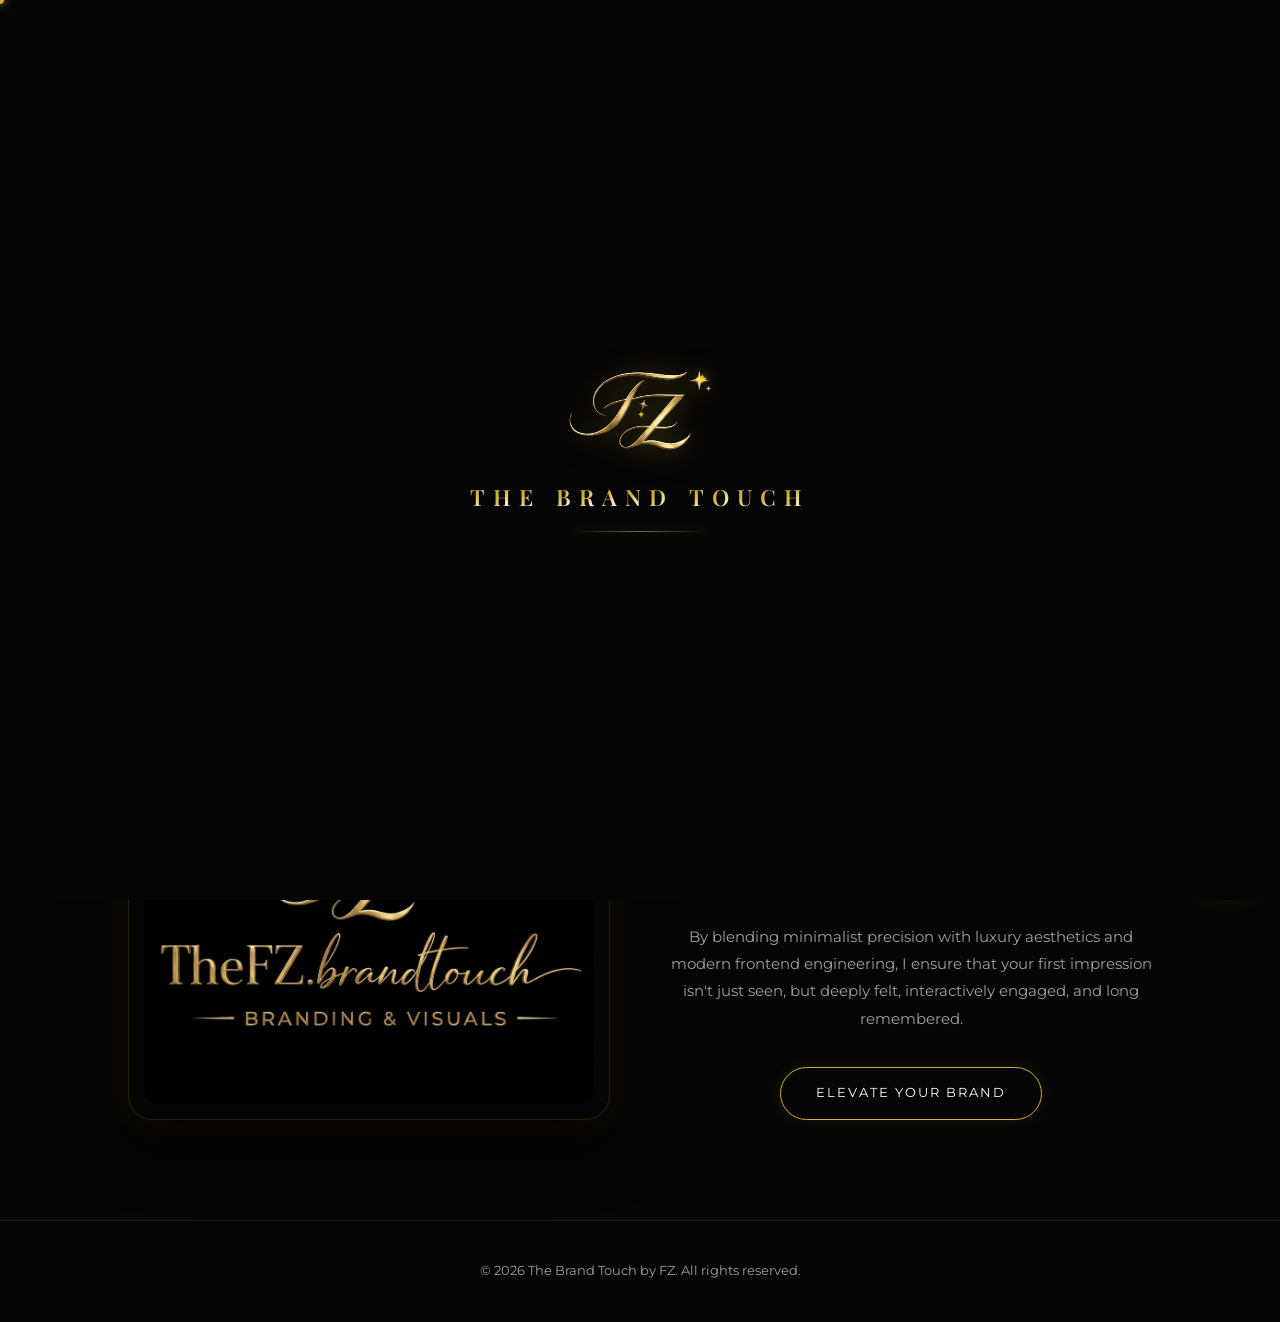
==== index.html @ b86d4116 "Add Open Graph and social media preview card image tags" ====
<!DOCTYPE html>
<html lang="en">
<head>
    <meta charset="UTF-8">
    <meta name="viewport" content="width=device-width, initial-scale=1.0">
    <title>The Brand Touch | Graphic Designer & Web Developer</title>
    
    <!-- Primary Meta Tags -->
    <meta name="title" content="The Brand Touch | Graphic Designer & Web Developer">
    <meta name="description" content="Luxury graphic design, branding, and bespoke web development by FZ. Elevating brands into iconic digital experiences.">

    <!-- Open Graph / Facebook / WhatsApp / LinkedIn -->
    <meta property="og:type" content="website">
    <meta property="og:url" content="https://the-brand-touch.pages.dev/">
    <meta property="og:title" content="The Brand Touch | Graphic Designer & Web Developer">
    <meta property="og:description" content="Luxury graphic design, branding, and bespoke web development by FZ. Elevating brands into iconic digital experiences.">
    <meta property="og:image" content="https://the-brand-touch.pages.dev/assets/fz_monogram.png">
    <meta property="og:image:width" content="1200">
    <meta property="og:image:height" content="630">

    <!-- Twitter / X -->
    <meta name="twitter:card" content="summary_large_image">
    <meta name="twitter:url" content="https://the-brand-touch.pages.dev/">
    <meta name="twitter:title" content="The Brand Touch | Graphic Designer & Web Developer">
    <meta name="twitter:description" content="Luxury graphic design, branding, and bespoke web development by FZ. Elevating brands into iconic digital experiences.">
    <meta name="twitter:image" content="https://the-brand-touch.pages.dev/assets/fz_monogram.png">

    <link rel="preconnect" href="https://fonts.googleapis.com">
    <link rel="preconnect" href="https://fonts.gstatic.com" crossorigin>
    <link href="https://fonts.googleapis.com/css2?family=Montserrat:wght@300;400;500;600;700&family=Playfair+Display:ital,wght@0,500;0,600;0,700;1,500;1,600&display=swap" rel="stylesheet">

    <style>
        :root {
            --bg-color: #050505;
            --card-bg: rgba(18, 18, 18, 0.55);
            --card-bg-hover: rgba(25, 24, 20, 0.7);
            --gold: #d4af37;
            --gold-bright: #ffd700;
            --gold-dim: #aa8c2c;
            --gold-glow: rgba(212, 175, 55, 0.25);
            --glass-border: rgba(212, 175, 55, 0.15);
            --glass-border-hover: rgba(212, 175, 55, 0.45);
            --text-main: #ffffff;
            --text-muted: #a0a0a0;
            --transition: all 0.5s cubic-bezier(0.16, 1, 0.3, 1);
            --ease-luxury: cubic-bezier(0.16, 1, 0.3, 1);
            --ease-spring: cubic-bezier(0.25, 1, 0.5, 1);
        }

        * { 
            margin: 0; 
            padding: 0; 
            box-sizing: border-box; 
            -webkit-user-select: none;
            -moz-user-select: none;
            -ms-user-select: none;
            user-select: none;
        }
        
        input, textarea, [contenteditable="true"] {
            -webkit-user-select: text;
            -moz-user-select: text;
            -ms-user-select: text;
            user-select: text;
        }

        ::selection {
            background: transparent;
            color: inherit;
        }

        ::-moz-selection {
            background: transparent;
            color: inherit;
        }

        html {
            scroll-behavior: smooth;
        }

        body {
            background-color: var(--bg-color);
            color: var(--text-main);
            font-family: 'Montserrat', sans-serif;
            overflow-x: hidden;
            line-height: 1.6;
            -webkit-overflow-scrolling: touch;
        }
        
        h1, h2, h3, h4, .intro-title, .shimmer-title { 
            font-family: 'Playfair Display', serif; 
            font-weight: 600; 
            letter-spacing: -0.01em;
        }

        a { text-decoration: none; color: inherit; transition: var(--transition); }
        ul { list-style: none; }

        /* --- LUXURY SCROLLBAR --- */
        ::-webkit-scrollbar { width: 8px; }
        ::-webkit-scrollbar-track { background: var(--bg-color); }
        ::-webkit-scrollbar-thumb {
            background: linear-gradient(180deg, #1f1a0e 0%, var(--gold-dim) 50%, #1f1a0e 100%);
            border-radius: 4px;
            border: 1px solid rgba(212, 175, 55, 0.2);
        }
        ::-webkit-scrollbar-thumb:hover { background: var(--gold); }

        /* --- CUSTOM LUXURY CURSOR --- */
        .custom-cursor-dot {
            width: 8px; height: 8px; background: var(--gold);
            border-radius: 50%; position: fixed; top: 0; left: 0;
            pointer-events: none !important; z-index: 10000;
            box-shadow: 0 0 10px rgba(212, 175, 55, 0.8);
            transform: translate3d(-50%, -50%, 0);
            will-change: transform;
            backface-visibility: hidden;
            -webkit-backface-visibility: hidden;
            transition: opacity 0.3s;
        }
        .custom-cursor-ring {
            width: 38px; height: 38px;
            border: 1px solid rgba(212, 175, 55, 0.4);
            border-radius: 50%; position: fixed; top: 0; left: 0;
            pointer-events: none !important; z-index: 9999;
            backdrop-filter: blur(2px);
            transform: translate3d(-50%, -50%, 0);
            will-change: transform, width, height;
            backface-visibility: hidden;
            -webkit-backface-visibility: hidden;
            transition: width 0.35s var(--ease-luxury), height 0.35s var(--ease-luxury), border-color 0.3s, background-color 0.3s;
        }
        body.cursor-hover .custom-cursor-ring {
            width: 62px; height: 62px;
            border-color: var(--gold);
            background: rgba(212, 175, 55, 0.08);
            pointer-events: none !important;
        }

        /* --- UNIFIED CINEMATIC BACKGROUND SYSTEM --- */
        #dynamic-background {
            position: fixed;
            top: 0;
            left: 0;
            width: 100vw;
            height: 100vh;
            z-index: -2;
            overflow: hidden;
            pointer-events: none;
            background: #050505;
            transform: translateZ(0);
            backface-visibility: hidden;
            -webkit-backface-visibility: hidden;
        }

        #video-bg-layer {
            position: absolute;
            top: 0;
            left: 0;
            width: 100%;
            height: 100%;
            pointer-events: none;
            opacity: 0;
            transition: opacity 0.8s ease;
            z-index: 0;
            transform: translateZ(0);
            backface-visibility: hidden;
            -webkit-backface-visibility: hidden;
        }

        #video-bg-layer.active-video {
            opacity: 1;
        }

        #bg-brand-video {
            width: 100%;
            height: 100%;
            object-fit: cover;
            object-position: center;
            filter: brightness(0.4) contrast(1.15) saturate(1.1);
            transform: scale(1.05);
            transition: filter 0.8s ease;
        }

        .video-overlay-gradient {
            position: absolute;
            top: 0;
            left: 0;
            width: 100%;
            height: 100%;
            background: radial-gradient(circle at center, rgba(5,5,5,0.3) 0%, rgba(5,5,5,0.85) 100%),
                        linear-gradient(to bottom, rgba(5,5,5,0.6) 0%, rgba(5,5,5,0.7) 50%, rgba(5,5,5,0.9) 100%);
            pointer-events: none;
        }

        #bg-canvas {
            position: absolute;
            top: 0;
            left: 0;
            width: 100%;
            height: 100%;
            display: block;
            pointer-events: none;
            z-index: 1;
        }

        .bg-glow-layer {
            position: absolute;
            top: 0;
            left: 0;
            width: 100%;
            height: 100%;
            pointer-events: none;
            background: radial-gradient(circle at var(--glow-x, 50%) var(--glow-y, 40%), var(--glow-color, rgba(212, 175, 55, 0.06)) 0%, transparent 65%);
            transition: background 1.4s cubic-bezier(0.16, 1, 0.3, 1), opacity 1.4s ease;
            mix-blend-mode: screen;
            opacity: 0.85;
            z-index: 2;
        }

        .bg-vignette-layer {
            position: absolute;
            top: 0;
            left: 0;
            width: 100%;
            height: 100%;
            pointer-events: none;
            background: radial-gradient(circle at center, transparent 35%, rgba(5, 5, 5, 0.55) 70%, #050505 100%),
                        linear-gradient(to bottom, rgba(5, 5, 5, 0.4) 0%, transparent 20%, transparent 80%, rgba(5, 5, 5, 0.7) 100%);
            z-index: 3;
        }

        /* --- CINEMATIC INTRO UPGRADE --- */
        #intro-overlay {
            position: fixed; top: 0; left: 0; width: 100%; height: 100%;
            background: #050505; z-index: 9999;
            display: flex; justify-content: center; align-items: center;
            flex-direction: column;
            transition: opacity 1.2s var(--ease-luxury), visibility 1.2s;
        }

        .intro-dust {
            position: absolute; top: 0; left: 0; width: 100%; height: 100%;
            pointer-events: none; overflow: hidden; z-index: -1;
        }
        .dust-dot {
            position: absolute; background: var(--gold); border-radius: 50%;
            opacity: 0; animation: dustFloat 4s ease-in-out infinite;
        }
        @keyframes dustFloat {
            0% { transform: translateY(100px) scale(0); opacity: 0; }
            50% { opacity: 0.4; }
            100% { transform: translateY(-100px) scale(1); opacity: 0; }
        }

        .intro-content { display: flex; flex-direction: column; align-items: center; position: relative; z-index: 2; }

        /* --- FZ CALLIGRAPHIC MONOGRAM REVEAL --- */
        .intro-fz-wrap {
            position: relative;
            width: 148px;
            height: 84px;
            margin-bottom: 28px;
            display: flex;
            align-items: center;
            justify-content: center;
            opacity: 0;
            transform: scale(0.96) translateZ(0);
            filter: blur(3px);
            will-change: transform, opacity, filter;
            animation: fzMonogramEntrance 1.5s var(--ease-luxury) 0.1s forwards,
                       fzLivingPulse 4s ease-in-out 1.6s infinite;
        }

        .intro-fz-svg {
            width: 100%;
            height: 100%;
            display: block;
            overflow: visible;
            filter: drop-shadow(0 4px 14px rgba(0, 0, 0, 0.7));
        }

        .fz-ambient-ghost {
            opacity: 0;
            filter: brightness(0.7) blur(1px);
            animation: ghostEmerge 1.2s ease-out 0.15s forwards;
        }

        @keyframes ghostEmerge {
            0% { opacity: 0; }
            100% { opacity: 0.18; }
        }

        /* Calligraphic Stroke Drawing Mask Animation */
        .draw-path {
            stroke-dasharray: 480;
            stroke-dashoffset: 480;
        }

        .draw-path.path-1 {
            stroke-dasharray: 450;
            stroke-dashoffset: 450;
            animation: drawStroke 1.0s cubic-bezier(0.22, 1, 0.36, 1) 0.1s forwards;
        }

        .draw-path.path-2 {
            stroke-dasharray: 340;
            stroke-dashoffset: 340;
            animation: drawStroke 0.85s cubic-bezier(0.22, 1, 0.36, 1) 0.3s forwards;
        }

        .draw-path.path-3 {
            stroke-dasharray: 200;
            stroke-dashoffset: 200;
            animation: drawStroke 0.6s cubic-bezier(0.22, 1, 0.36, 1) 0.6s forwards;
        }

        .draw-path.path-4 {
            stroke-dasharray: 280;
            stroke-dashoffset: 280;
            animation: drawStroke 0.7s cubic-bezier(0.22, 1, 0.36, 1) 0.75s forwards;
        }

        .draw-path.path-5 {
            stroke-dasharray: 360;
            stroke-dashoffset: 360;
            animation: drawStroke 0.8s cubic-bezier(0.22, 1, 0.36, 1) 0.95s forwards;
        }

        .mask-full-reveal {
            opacity: 0;
            animation: maskFullReveal 0.55s ease-out 1.15s forwards;
        }

        @keyframes drawStroke {
            to { stroke-dashoffset: 0; }
        }

        @keyframes maskFullReveal {
            to { opacity: 1; }
        }

        @keyframes fzMonogramEntrance {
            0% {
                opacity: 0;
                transform: scale(0.95);
                filter: blur(3px) drop-shadow(0 0 0px rgba(212, 175, 55, 0));
            }
            60% {
                opacity: 1;
                filter: blur(0px) drop-shadow(0 0 14px rgba(212, 175, 55, 0.45));
            }
            100% {
                opacity: 1;
                transform: scale(1);
                filter: blur(0px) drop-shadow(0 0 10px rgba(212, 175, 55, 0.35));
            }
        }

        @keyframes fzLivingPulse {
            0%, 100% {
                transform: translateY(0px) scale(1);
                filter: blur(0px) drop-shadow(0 0 10px rgba(212, 175, 55, 0.35));
            }
            50% {
                transform: translateY(-3px) scale(1.015);
                filter: blur(0px) drop-shadow(0 0 18px rgba(212, 175, 55, 0.65)) drop-shadow(0 0 28px rgba(255, 215, 0, 0.25));
            }
        }

        /* Subtle Metallic Light Sweep from Left to Right */
        .fz-shine-sweep {
            position: absolute;
            top: 0;
            left: 0;
            width: 100%;
            height: 100%;
            pointer-events: none;
            overflow: hidden;
            border-radius: 4px;
            -webkit-mask-image: url('assets/fz_monogram.png');
            mask-image: url('assets/fz_monogram.png');
            -webkit-mask-size: contain;
            mask-size: contain;
            -webkit-mask-repeat: no-repeat;
            mask-repeat: no-repeat;
            -webkit-mask-position: center;
            mask-position: center;
            opacity: 0;
            animation: sheenPassFZ 1.2s ease-in-out 1.7s forwards;
        }

        .fz-shine-sweep::after {
            content: '';
            position: absolute;
            top: -20%;
            left: -100%;
            width: 80%;
            height: 140%;
            background: linear-gradient(105deg, transparent 20%, rgba(255, 255, 255, 0.8) 50%, rgba(255, 230, 150, 0.95) 55%, transparent 80%);
            transform: skewX(-25deg);
            animation: sweepMove 1.1s cubic-bezier(0.16, 1, 0.3, 1) 1.7s forwards;
        }

        @keyframes sheenPassFZ {
            0% { opacity: 0; }
            20% { opacity: 1; }
            80% { opacity: 1; }
            100% { opacity: 0; }
        }

        @keyframes sweepMove {
            0% { left: -100%; }
            100% { left: 200%; }
        }

        /* Sparkle Accents Reveal */
        .fz-sparkle {
            position: absolute;
            color: var(--gold-bright);
            font-size: 0.75rem;
            line-height: 1;
            pointer-events: none;
            opacity: 0;
            transform: scale(0) rotate(0deg);
            filter: drop-shadow(0 0 6px rgba(255, 215, 0, 0.9));
        }

        .fz-sparkle.sp-top-right {
            top: 3px;
            right: 5px;
            font-size: 0.95rem;
            animation: sparkleTwinkle 1.4s ease-out 1.85s forwards;
        }

        .fz-sparkle.sp-inner {
            top: 42px;
            left: 48%;
            font-size: 0.65rem;
            animation: sparkleTwinkle 1.4s ease-out 2.05s forwards;
        }

        @keyframes sparkleTwinkle {
            0% {
                opacity: 0;
                transform: scale(0) rotate(-20deg);
            }
            40% {
                opacity: 1;
                transform: scale(1.3) rotate(15deg);
                filter: drop-shadow(0 0 10px rgba(255, 215, 0, 1));
            }
            70% {
                opacity: 0.9;
                transform: scale(0.95) rotate(0deg);
            }
            100% {
                opacity: 0.85;
                transform: scale(1) rotate(0deg);
                filter: drop-shadow(0 0 5px rgba(212, 175, 55, 0.6));
            }
        }

        .intro-text-mask { overflow: hidden; margin-bottom: 15px; position: relative; }

        .intro-title {
            font-size: 1.4rem; letter-spacing: 8px; text-transform: uppercase;
            color: transparent; position: relative; display: flex;
        }
        
        .intro-title span {
            display: inline-block;
            transform: translateY(110%);
            opacity: 0;
            background: linear-gradient(135deg, #be9336 0%, #d4af37 25%, #f5e6b8 42%, #ffffff 50%, #f5e6b8 58%, #d4af37 75%, #be9336 100%);
            background-size: 200% auto;
            -webkit-background-clip: text; -webkit-text-fill-color: transparent;
            animation: letterRise 1.2s var(--ease-luxury) forwards, metalShine 3s linear infinite;
        }

        .intro-line {
            width: 0; height: 1px; 
            background: linear-gradient(90deg, transparent, var(--gold), transparent);
            box-shadow: 0 0 10px rgba(212, 175, 55, 0.5);
            opacity: 0;
            animation: lineDraw 1.5s var(--ease-luxury) 2s forwards;
        }

        @keyframes letterRise {
            0% { transform: translateY(110%); opacity: 0; filter: blur(4px); }
            100% { transform: translateY(0); opacity: 1; filter: blur(0); }
        }
        @keyframes metalShine { 
            0% { background-position: -200%; } 
            100% { background-position: 200%; } 
        }
        @keyframes lineDraw { 
            0% { width: 0; opacity: 0; } 
            50% { opacity: 1; }
            100% { width: 140px; opacity: 0.6; } 
        }

        body.loaded #intro-overlay { opacity: 0 !important; visibility: hidden !important; pointer-events: none !important; display: none !important; }
        body.loaded .intro-content { transform: scale(1.1); filter: blur(10px); opacity: 0; transition: all 1s ease; pointer-events: none !important; }

        /* --- STAGGERED HEADINGS & TYPOGRAPHY REVEALS --- */
        .mask-container { overflow: hidden; display: block; margin-bottom: 5px; }
        .reveal-text { 
            display: block; 
            transform: translateY(120%) rotate(2deg); 
            opacity: 0; 
            transition: transform 1.5s var(--ease-luxury), opacity 1.5s var(--ease-luxury); 
            transform-origin: left center; 
        }
        body.loaded .reveal-text { transform: translateY(0) rotate(0deg); opacity: 1; }
        .delay-1 { transition-delay: 0.1s; } .delay-2 { transition-delay: 0.3s; }

        .expand-tracking { opacity: 0; letter-spacing: 0px; filter: blur(5px); transition: all 1.8s var(--ease-luxury); }
        body.loaded .expand-tracking { opacity: 1; letter-spacing: 8px; filter: blur(0px); }

        .draw-line-vertical {
            width: 1px; height: 0; background: linear-gradient(to bottom, transparent, var(--gold), transparent);
            margin: 40px auto; opacity: 0.4;
            transition: height 1.5s cubic-bezier(0.77, 0, 0.175, 1); transition-delay: 0.8s;
        }
        body.loaded .draw-line-vertical { height: 100px; }

        .animate-words { opacity: 1; }
        .animate-words span { 
            display: inline-block; white-space: pre; opacity: 0; 
            transform: translateY(40px) skewY(5deg); 
            transition: opacity 0.9s var(--ease-luxury), transform 0.9s var(--ease-luxury); 
            will-change: transform, opacity; 
        }
        .animate-words.visible span { opacity: 1; transform: translateY(0) skewY(0deg); }

        .stagger-title span {
            display: inline-block;
            opacity: 0;
            transform: translateY(100%) rotateX(-45deg);
            transition: opacity 0.8s var(--ease-luxury), transform 0.8s var(--ease-luxury);
            transform-origin: bottom center;
            will-change: opacity, transform;
        }
        .stagger-title.visible span {
            opacity: 1;
            transform: translateY(0) rotateX(0deg);
        }

        /* --- HEADER & FLUID NAV INDICATOR --- */
        header {
            position: fixed; top: 0; width: 100%; padding: 20px 5%;
            display: flex; justify-content: space-between; align-items: center;
            background: rgba(5, 5, 5, 0.85); backdrop-filter: blur(16px); -webkit-backdrop-filter: blur(16px);
            z-index: 10000; border-bottom: 1px solid var(--glass-border);
            opacity: 0; transform: translateY(-20px); transition: opacity 0.8s var(--ease-luxury) 0.3s, transform 0.8s var(--ease-luxury) 0.3s;
            pointer-events: auto !important;
        }
        body.loaded header { opacity: 1; transform: translateY(0); }

        .about-fz-link {
            position: relative;
            z-index: 10001 !important;
            pointer-events: auto !important;
            cursor: pointer !important;
            display: inline-flex;
            align-items: center;
            gap: 6px;
            text-decoration: none;
            user-select: none;
        }
        .about-fz-link * {
            pointer-events: none !important;
        }
        .about-fz-link .cta-arrow {
            display: inline-block;
            transition: transform 0.3s ease;
        }
        .about-fz-link:hover .cta-arrow {
            transform: translate(2px, -2px);
        }

        .logo { font-family: 'Playfair Display', serif; font-size: 1.5rem; color: var(--gold); font-weight: 700; letter-spacing: 1px; }
        nav { position: relative; }
        nav ul { display: flex; gap: 30px; position: relative; }
        nav a { 
            font-size: 0.8rem; text-transform: uppercase; letter-spacing: 2px; 
            color: var(--text-muted); position: relative; display: inline-block; 
            padding: 5px 0; transition: color 0.4s var(--ease-luxury);
        }
        nav a:hover, nav a.active { color: var(--gold); }
        .nav-indicator {
            position: absolute; bottom: 0; height: 2px;
            background: linear-gradient(90deg, transparent, var(--gold), transparent);
            box-shadow: 0 0 12px var(--gold);
            border-radius: 2px;
            transition: all 0.5s var(--ease-luxury);
            pointer-events: none;
        }

        /* --- SECTIONS & TRANSITIONS --- */
        section { 
            padding: 100px 10%; min-height: 100vh; display: flex; flex-direction: column; justify-content: center; 
            transition: opacity 0.5s var(--ease-luxury), transform 0.5s var(--ease-luxury);
        }
        #services, #portfolio, #websites, #hire, #contact { display: none; opacity: 0; transform: translateY(25px); }

        .section-title { text-align: center; font-size: 3.2rem; margin-bottom: 2rem; color: var(--text-main); line-height: 1.2; }
        .section-subtitle, .hero-subtitle { text-align: center; color: var(--gold); text-transform: uppercase; letter-spacing: 8px; font-size: 0.9rem; margin-bottom: 1rem; display: block; }
        #home { text-align: center; padding-top: 150px; position: relative; }

        .shimmer-text, .shimmer-title { 
            font-family: 'Playfair Display', serif; font-weight: 600; font-size: 5rem; line-height: 1.1; letter-spacing: -1.5px; margin-bottom: 30px; 
            background: linear-gradient(to right, #ffffff 20%, #888888 50%, #ffffff 80%);
            background-size: 200% auto; -webkit-background-clip: text; -webkit-text-fill-color: transparent;
            animation: shine 5s linear infinite;
        }
        #contact .shimmer-title { font-size: 4rem; margin-bottom: 10px; }
        #hire .shimmer-title { font-size: 3.5rem; margin-bottom: 20px; }
        @keyframes shine { to { background-position: 200% center; } }

        .shimmer-text em, .shimmer-title em { 
            font-family: 'Playfair Display', serif; font-style: italic; font-weight: 500; display: block; margin-top: 10px; letter-spacing: 0px;
            background: linear-gradient(90deg, #d4af37, #ffffff, #d4af37);
            background-size: 200% auto; -webkit-background-clip: text; -webkit-text-fill-color: transparent;
            animation: textShimmer 3s infinite linear;
        }
        @keyframes textShimmer { 0% { background-position: 0% center; } 100% { background-position: 200% center; } }

        .designer-name { font-size: 3.5rem; margin-top: 10px; font-family: 'Playfair Display', serif; letter-spacing: -2px; transition: letter-spacing 1.5s var(--ease-luxury); }
        .visible .designer-name { letter-spacing: 2px; }

        /* --- HERO FLOATING IMAGE & CARDS GLASSMORPHISM --- */
        .hero-img-container {
            background: var(--bg-color); padding: 15px; border-radius: 24px; position: relative;
            box-shadow: 0 25px 60px rgba(0,0,0,0.8), 0 0 35px rgba(212, 175, 55, 0.12), inset 0 1px 1px rgba(255,255,255,0.15);
            border: 1px solid var(--glass-border);
            animation: heroFloat 6s ease-in-out infinite;
        }
        @keyframes heroFloat {
            0%, 100% { transform: translateY(0px) rotate(0deg); }
            50% { transform: translateY(-12px) rotate(0.5deg); }
        }

        .services-grid { display: grid; grid-template-columns: repeat(auto-fit, minmax(300px, 1fr)); gap: 30px; margin-top: 50px; perspective: 1000px; }
        
        .service-card, .contact-card { 
            background: var(--card-bg); 
            backdrop-filter: blur(16px); -webkit-backdrop-filter: blur(16px);
            padding: 45px; 
            border: 1px solid var(--glass-border); 
            border-radius: 24px; 
            box-shadow: 0 20px 40px rgba(0, 0, 0, 0.5), inset 0 1px 1px rgba(255, 255, 255, 0.12), 0 0 15px rgba(212, 175, 55, 0.02);
            transition: transform 0.4s var(--ease-luxury), box-shadow 0.4s var(--ease-luxury), border-color 0.4s var(--ease-luxury), background 0.4s var(--ease-luxury); 
            position: relative; overflow: hidden;
            display: flex; flex-direction: column; transform-style: preserve-3d;
            will-change: transform, box-shadow;
        }
        .service-card:hover, .contact-card:hover { 
            border-color: var(--glass-border-hover); 
            background: var(--card-bg-hover); 
            box-shadow: 0 30px 60px rgba(0,0,0,0.7), inset 0 1px 1px rgba(255, 255, 255, 0.25), 0 0 35px var(--gold-glow); 
        }
        .service-card::before { 
            content: ''; position: absolute; top: 0; left: 0; width: 100%; height: 2px; 
            background: linear-gradient(90deg, transparent, var(--gold), transparent); 
            transform: translateX(-100%); transition: transform 0.6s var(--ease-luxury); 
        }
        .service-card:hover::before { transform: translateX(100%); }
        .service-card h3 { font-size: 1.6rem; margin-bottom: 15px; color: var(--gold); letter-spacing: 1px; transform: translateZ(20px); transition: color 0.3s ease; }
        .service-card p { color: var(--text-muted); margin-bottom: 25px; font-size: 0.95rem; transform: translateZ(10px); line-height: 1.7; }
        .service-card ul li { color: var(--text-muted); font-size: 0.85rem; margin-bottom: 10px; display: flex; align-items: center; gap: 10px; }
        .service-card ul li::before { content: '→'; color: var(--gold); font-size: 0.7rem; }

        .filter-nav { display: flex; justify-content: center; flex-wrap: wrap; gap: 15px; margin-bottom: 50px; }
        .filter-btn { 
            background: rgba(18, 18, 18, 0.4); border: 1px solid var(--glass-border); 
            color: var(--text-muted); padding: 10px 25px; text-transform: uppercase; font-size: 0.75rem; 
            transition: var(--transition); border-radius: 50px; cursor: pointer;
            backdrop-filter: blur(10px);
        }
        .filter-btn:hover, .filter-btn.active { 
            border-color: var(--gold); color: var(--gold); 
            box-shadow: 0 0 20px rgba(212, 175, 55, 0.2); 
        }
        
        .portfolio-grid { display: grid; grid-template-columns: repeat(auto-fill, minmax(300px, 1fr)); gap: 20px; }
        .portfolio-item { 
            height: 300px; position: relative; overflow: hidden; border-radius: 24px; 
            background-size: cover; background-position: center; border: 1px solid var(--glass-border); cursor: pointer;
            box-shadow: 0 15px 35px rgba(0,0,0,0.5); transition: var(--transition);
        }
        .portfolio-item:hover { 
            border-color: var(--glass-border-hover); 
            box-shadow: 0 20px 45px rgba(0,0,0,0.7), 0 0 25px var(--gold-glow); 
        }
        .portfolio-overlay { 
            position: absolute; top: 0; left: 0; width: 100%; height: 100%; 
            background: rgba(5,5,5,0.85); backdrop-filter: blur(8px); -webkit-backdrop-filter: blur(8px); 
            display: flex; flex-direction: column; justify-content: center; align-items: center; 
            padding: 20px; text-align: center;
            opacity: 0; pointer-events: none; transition: var(--transition); 
        }
        .portfolio-item:hover .portfolio-overlay { opacity: 1; }
        .portfolio-overlay h3 { 
            color: var(--gold); font-size: 1.5rem; margin-bottom: 8px; font-family: 'Playfair Display', serif;
            transform: translateY(15px); transition: 0.4s var(--ease-luxury); 
        }
        .portfolio-overlay p { 
            color: #ffffff; font-size: 0.95rem; margin: 0;
            transform: translateY(15px); transition: 0.4s var(--ease-luxury); 
        }
        .portfolio-item:hover .portfolio-overlay h3,
        .portfolio-item:hover .portfolio-overlay p,
        .portfolio-item:hover h3 { 
            transform: translateY(0); 
        }

        .btn { 
            padding: 15px 35px; border: 1px solid var(--gold); text-transform: uppercase; letter-spacing: 2px; font-size: 0.8rem; 
            transition: var(--transition); background: transparent; color: var(--text-main); display: inline-block;
            border-radius: 50px; cursor: pointer; position: relative; z-index: 1;
            box-shadow: 0 0 15px rgba(212, 175, 55, 0.1);
        }
        .btn:hover { box-shadow: 0 0 30px rgba(212, 175, 55, 0.3); border-color: var(--gold-bright); }
        .btn-fill { background: var(--gold); color: #000; font-weight: 600; border-radius: 50px; box-shadow: 0 0 20px rgba(212, 175, 55, 0.3); }
        .btn-fill:hover { background: var(--gold-bright); box-shadow: 0 0 35px rgba(212, 175, 55, 0.5); }
        
        .fade-in-up { opacity: 0; transform: translateY(-40px); transition: all 1.2s var(--ease-luxury); }
        .fade-in-up.visible { opacity: 1; transform: translateY(0); }
        .slide-from-right { opacity: 0; transform: translateX(80px); transition: all 1.2s var(--ease-luxury); }
        .slide-from-right.visible { opacity: 1; transform: translateX(0); }

        /* --- MODALS & OVERLAYS GLASS UI --- */
        #contact-overlay { 
            display: none; position: fixed; top: 0; left: 0; width: 100%; height: 100%; 
            background: rgba(0,0,0,0.98); z-index: 200000; justify-content: center; align-items: center; flex-direction: column;
            opacity: 0; transition: opacity 0.35s ease;
        }
        #contact-overlay .close-contact,
        .contact-overlay-close { 
            position: absolute; top: 30px; right: 40px; 
            color: #fff; font-size: 3rem; 
            background: transparent; border: none; outline: none; padding: 0;
            line-height: 1; cursor: pointer; 
            z-index: 200010; pointer-events: auto !important;
            transition: color 0.3s ease;
        }
        #contact-overlay .close-contact:hover,
        .contact-overlay-close:hover { 
            color: var(--gold); 
        }

        #ad-modal { 
            display: none; position: fixed; top: 0; left: 0; width: 100%; height: 100%; 
            background: rgba(4, 4, 6, 0.96); backdrop-filter: blur(28px); -webkit-backdrop-filter: blur(28px); 
            z-index: 200000; justify-content: center; align-items: center; flex-direction: column;
            opacity: 0; transition: opacity 0.35s var(--ease-luxury); padding: 20px;
            cursor: pointer;
        }
        #ad-modal.open { opacity: 1; }
        .ad-modal-content {
            display: flex; flex-direction: column; align-items: center; justify-content: center;
            max-width: 90vw; max-height: 88vh; position: relative; text-align: center;
            animation: modalPop 0.35s cubic-bezier(0.16, 1, 0.3, 1) forwards;
            cursor: default; pointer-events: auto;
        }
        @keyframes modalPop {
            from { transform: scale(0.94) translateY(15px); opacity: 0; }
            to { transform: scale(1) translateY(0); opacity: 1; }
        }
        .ad-img-wrapper {
            max-height: 70vh; display: flex; align-items: center; justify-content: center;
        }
        #ad-modal img { 
            max-width: 85vw; max-height: 68vh; object-fit: contain;
            border: 1px solid rgba(212, 175, 55, 0.35); border-radius: 18px; 
            box-shadow: 0 25px 60px rgba(0,0,0,0.95), 0 0 35px rgba(212, 175, 55, 0.2); 
            transition: transform 0.3s ease;
        }
        .ad-info-box {
            margin-top: 15px; display: flex; flex-direction: column; align-items: center; gap: 4px;
        }
        #ad-title {
            color: var(--gold); font-size: 1.5rem; font-family: 'Playfair Display', serif;
            letter-spacing: 0.5px; margin: 0;
        }
        #ad-subtitle {
            color: var(--text-muted); font-size: 0.88rem; margin: 0; letter-spacing: 0.5px;
        }
        #ad-modal .close-modal { 
            position: absolute; top: 25px; right: 35px; color: rgba(255,255,255,0.85); 
            font-size: 2.4rem; cursor: pointer !important; transition: all 0.3s ease; line-height: 1;
            width: 48px; height: 48px; border-radius: 50%; display: flex; align-items: center; justify-content: center;
            background: rgba(255,255,255,0.08); border: 1px solid rgba(212, 175, 55, 0.3); z-index: 200010;
            pointer-events: auto !important; user-select: none; outline: none; padding: 0;
        }
        #ad-modal .close-modal:hover { 
            color: var(--gold); border-color: var(--gold); background: rgba(212, 175, 55, 0.25);
            transform: rotate(90deg) scale(1.1); box-shadow: 0 0 18px rgba(212, 175, 55, 0.4);
        }

        .close-demo {
            position: fixed;
            top: 25px;
            right: 35px;

            width: 50px;
            height: 50px;

            display: flex;
            align-items: center;
            justify-content: center;

            padding: 0;
            margin: 0;

            color: #fff;
            background: rgba(10,10,10,0.9);

            border: 1px solid rgba(212,175,55,0.4);
            border-radius: 50%;

            font-size: 28px;
            line-height: 1;

            cursor: pointer;

            z-index: 200015;
            pointer-events: auto;

            transition:
                color 0.3s ease,
                background 0.3s ease,
                border-color 0.3s ease,
                transform 0.3s ease,
                box-shadow 0.3s ease;
        }

        .close-demo:hover {
            color: var(--gold);
            border-color: var(--gold);
            background: rgba(212,175,55,0.22);
            transform: rotate(90deg) scale(1.08);
            box-shadow: 0 0 20px rgba(212,175,55,0.45);
        }

        .close-demo:active {
            transform: rotate(90deg) scale(0.95);
        }

        .close-demo-inline {
            background: rgba(255,255,255,0.08);
            border: 1px solid rgba(212, 175, 55, 0.3);
            color: #ffffff;
            width: 34px;
            height: 34px;
            border-radius: 50%;
            cursor: pointer;
            display: flex;
            align-items: center;
            justify-content: center;
            font-size: 20px;
            line-height: 1;
            transition: all 0.3s ease;
            user-select: none;
            outline: none;
        }
        .close-demo-inline:hover {
            background: rgba(212,175,55,0.25);
            border-color: var(--gold);
            color: var(--gold);
            transform: rotate(90deg);
        }

        .magnetic { display: inline-block; transition: transform 0.25s var(--ease-spring); }

        /* --- LUXURY AI CHATBOT SYSTEM (FZ ASSISTANT) --- */
        #chat-widget { 
            position: fixed; 
            bottom: 24px; 
            right: 24px; 
            z-index: 4000; 
            display: flex; 
            flex-direction: column; 
            align-items: flex-end; 
            pointer-events: none;
        }
        #chat-widget > * {
            pointer-events: auto;
        }
        
        #chat-bubble {
            width: 58px; height: 58px; background: linear-gradient(135deg, var(--gold) 0%, #b8973b 100%);
            border-radius: 50%; display: flex; justify-content: center; align-items: center;
            cursor: pointer; box-shadow: 0 10px 30px rgba(212, 175, 55, 0.4), 0 0 15px rgba(212, 175, 55, 0.2); 
            transition: transform 0.4s var(--ease-spring), box-shadow 0.3s ease;
            z-index: 4001; position: relative; flex-shrink: 0;
        }
        #chat-bubble:hover { transform: scale(1.08) rotate(5deg); box-shadow: 0 14px 40px rgba(212, 175, 55, 0.6); }
        
        .chat-unread-badge {
            position: absolute; top: -3px; right: -3px; width: 22px; height: 22px;
            background: #ff3b30; color: #fff; border-radius: 50%;
            font-size: 0.72rem; font-weight: 700; display: flex; align-items: center; justify-content: center;
            box-shadow: 0 2px 8px rgba(255, 59, 48, 0.6); border: 2px solid #000;
            animation: badgePulse 2s infinite;
        }
        @keyframes badgePulse {
            0%, 100% { transform: scale(1); }
            50% { transform: scale(1.15); }
        }

        .chat-tooltip {
            position: absolute; right: 72px; background: rgba(15, 15, 18, 0.95);
            color: var(--gold); border: 1px solid rgba(212, 175, 55, 0.3);
            padding: 7px 14px; border-radius: 20px; font-size: 0.78rem; white-space: nowrap;
            box-shadow: 0 10px 25px rgba(0,0,0,0.6); pointer-events: none; opacity: 0;
            transform: translateX(10px); transition: all 0.3s ease;
        }
        #chat-bubble:hover .chat-tooltip { opacity: 1; transform: translateX(0); }
        
        #chat-window {
            width: min(390px, calc(100vw - 32px));
            height: min(540px, calc(100dvh - 105px));
            max-height: calc(100dvh - 105px);
            background: rgba(10, 10, 13, 0.96);
            backdrop-filter: blur(28px); -webkit-backdrop-filter: blur(28px); 
            border: 1px solid rgba(212, 175, 55, 0.28);
            border-radius: 20px; margin-bottom: 12px; 
            opacity: 0; transform: translateY(12px) scale(0.98); pointer-events: none; visibility: hidden;
            display: flex; flex-direction: column; overflow: hidden; 
            box-shadow: 0 25px 65px rgba(0,0,0,0.85), inset 0 1px 2px rgba(255,255,255,0.12), 0 0 35px rgba(212, 175, 55, 0.12);
            transition: opacity 0.35s cubic-bezier(0.16, 1, 0.3, 1), transform 0.35s cubic-bezier(0.16, 1, 0.3, 1), visibility 0.35s;
        }
        #chat-window.open { opacity: 1; transform: translateY(0) scale(1); pointer-events: all; visibility: visible; }
        
        #chat-header {
            height: 60px; min-height: 60px; flex-shrink: 0; padding: 10px 16px;
            background: linear-gradient(to right, rgba(212, 175, 55, 0.14), rgba(20, 20, 24, 0.9));
            border-bottom: 1px solid rgba(212, 175, 55, 0.18);
            display: flex; justify-content: space-between; align-items: center; box-sizing: border-box;
        }
        .chat-header-info { display: flex; align-items: center; gap: 10px; }
        .chat-avatar {
            width: 32px; height: 32px; border-radius: 50%;
            background: radial-gradient(circle, var(--gold) 0%, #8a6f27 100%);
            display: flex; align-items: center; justify-content: center;
            color: #000; font-weight: 700; font-size: 0.78rem; border: 1px solid rgba(255,255,255,0.3);
            box-shadow: 0 0 10px rgba(212, 175, 55, 0.35); flex-shrink: 0;
        }
        .chat-online-dot {
            display: inline-block; width: 6px; height: 6px; border-radius: 50%;
            background: #27c93f; box-shadow: 0 0 8px rgba(39, 201, 63, 0.8);
            animation: onlinePulse 2.5s infinite ease-in-out; margin-right: 4px; vertical-align: middle;
        }
        @keyframes onlinePulse {
            0%, 100% { opacity: 1; transform: scale(1); }
            50% { opacity: 0.6; transform: scale(0.85); }
        }
        .chat-header-actions { display: flex; align-items: center; gap: 6px; }
        .chat-icon-btn {
            background: rgba(255,255,255,0.06); border: 1px solid rgba(255,255,255,0.1);
            color: var(--text-muted); width: 28px; height: 28px; border-radius: 50%;
            display: flex; align-items: center; justify-content: center; cursor: pointer;
            font-size: 0.8rem; transition: all 0.2s ease;
        }
        .chat-icon-btn:hover { background: rgba(212, 175, 55, 0.2); color: var(--gold); border-color: var(--gold); }

        #chat-messages {
            flex: 1; min-height: 0; padding: 16px; overflow-y: auto; overflow-x: hidden;
            display: flex; flex-direction: column; gap: 12px;
            scroll-behavior: smooth; box-sizing: border-box;
        }
        #chat-messages::-webkit-scrollbar { width: 5px; }
        #chat-messages::-webkit-scrollbar-thumb { background: rgba(212, 175, 55, 0.2); border-radius: 10px; }
        
        .message {
            padding: 11px 15px; border-radius: 16px; font-size: 0.84rem; max-width: 88%;
            line-height: 1.5; animation: messagePop 0.35s cubic-bezier(0.16, 1, 0.3, 1) forwards;
            opacity: 0; transform: translateY(8px); position: relative; word-wrap: break-word;
        }
        @keyframes messagePop { to { opacity: 1; transform: translateY(0); } }
        
        .bot-msg {
            background: rgba(22, 22, 28, 0.88); color: #f0f0f0; align-self: flex-start;
            border-bottom-left-radius: 4px; border: 1px solid rgba(212, 175, 55, 0.15);
            box-shadow: 0 4px 15px rgba(0,0,0,0.3);
        }
        .user-msg {
            background: linear-gradient(135deg, var(--gold) 0%, #c49d32 100%);
            color: #050505; align-self: flex-end; border-bottom-right-radius: 4px;
            font-weight: 500; box-shadow: 0 4px 15px rgba(212, 175, 55, 0.25);
        }
        .msg-time {
            font-size: 0.65rem; opacity: 0.55; margin-top: 5px; display: block; text-align: right;
        }
        .user-msg .msg-time { color: rgba(0,0,0,0.6); }

        .chat-followup-container {
            margin-top: 10px; padding-top: 8px; border-top: 1px solid rgba(255,255,255,0.06);
            display: flex; flex-direction: column; gap: 5px;
        }
        .chat-followup-title {
            font-size: 0.7rem; color: var(--text-muted); display: block; margin-bottom: 2px;
        }
        .chat-followup-chips {
            display: flex; flex-wrap: wrap; gap: 6px;
        }
        .chat-followup-chips .chat-action-btn {
            opacity: 0; transform: translateY(6px);
            animation: chipPopUp 0.3s cubic-bezier(0.16, 1, 0.3, 1) forwards;
            animation-delay: var(--chip-delay, 0ms);
        }
        @keyframes chipPopUp {
            to { opacity: 1; transform: translateY(0); }
        }

        .chat-action-btn {
            display: inline-flex; align-items: center; gap: 5px;
            padding: 6px 12px; border-radius: 18px; font-size: 0.74rem; font-weight: 600;
            background: rgba(212, 175, 55, 0.1); color: var(--gold); border: 1px solid rgba(212, 175, 55, 0.35);
            cursor: pointer; transition: all 0.2s cubic-bezier(0.16, 1, 0.3, 1); text-decoration: none; user-select: none;
        }
        .chat-action-btn:hover {
            background: var(--gold); color: #000; box-shadow: 0 0 12px rgba(212, 175, 55, 0.4);
            transform: translateY(-1px);
        }
        .chat-action-btn:active {
            transform: scale(0.96);
        }
        .chat-action-btn.btn-primary {
            background: var(--gold); color: #000;
        }
        .chat-action-btn.btn-primary:hover {
            background: #fff; color: #000; box-shadow: 0 0 15px rgba(255,255,255,0.4);
        }

        .chat-tag {
            display: inline-block; background: rgba(212,175,55,0.18); color: var(--gold);
            font-size: 0.68rem; padding: 2px 8px; border-radius: 4px; margin-bottom: 6px; font-weight: 600;
            letter-spacing: 0.5px; text-transform: uppercase;
        }

        .price-table {
            width: 100%; border-collapse: collapse; margin-top: 8px; font-size: 0.78rem;
        }
        .price-table td {
            padding: 5px 0; border-bottom: 1px solid rgba(255,255,255,0.06);
        }
        .price-table td:last-child {
            text-align: right; color: var(--gold); font-weight: 600;
        }

        /* --- LUXURY CHATBOT SERVICES CARDS UI --- */
        .chat-services-container {
            margin-top: 8px;
            display: flex;
            flex-direction: column;
            gap: 7px;
        }
        .chat-services-intro {
            font-size: 0.82rem;
            color: #e2e2e2;
            line-height: 1.45;
            margin-bottom: 5px;
        }
        .chat-service-card {
            background: rgba(255, 255, 255, 0.035);
            border: 1px solid rgba(212, 175, 55, 0.2);
            border-radius: 10px;
            padding: 9px 12px;
            display: flex;
            align-items: flex-start;
            gap: 10px;
            transition: all 0.25s cubic-bezier(0.16, 1, 0.3, 1);
            cursor: pointer;
            text-decoration: none;
            user-select: none;
            position: relative;
            overflow: hidden;
        }
        .chat-service-card:hover {
            background: rgba(212, 175, 55, 0.09);
            border-color: var(--gold);
            transform: translateX(3px);
            box-shadow: 0 4px 14px rgba(0, 0, 0, 0.4), inset 0 0 10px rgba(212, 175, 55, 0.08);
        }
        .chat-service-icon {
            font-size: 1.15rem;
            line-height: 1;
            flex-shrink: 0;
            margin-top: 2px;
        }
        .chat-service-content {
            flex: 1;
            min-width: 0;
        }
        .chat-service-name {
            font-weight: 600;
            font-size: 0.82rem;
            color: var(--gold);
            display: flex;
            align-items: center;
            justify-content: space-between;
            margin-bottom: 2px;
            letter-spacing: 0.3px;
        }
        .chat-service-name .service-arrow {
            font-size: 0.72rem;
            opacity: 0.6;
            transition: transform 0.2s ease, opacity 0.2s ease;
        }
        .chat-service-card:hover .service-arrow {
            opacity: 1;
            transform: translate(2px, -2px);
            color: var(--gold-bright);
        }
        .chat-service-desc {
            font-size: 0.75rem;
            color: var(--text-muted);
            line-height: 1.4;
            margin: 0;
        }

        /* Project Brief Luxury Card */
        .project-brief-card {
            background: rgba(255,255,255,0.025);
            border: 1px solid rgba(212, 175, 55, 0.25);
            border-radius: 12px;
            padding: 12px 14px;
            margin: 10px 0;
            font-size: 0.78rem;
            line-height: 1.6;
            box-shadow: inset 0 0 20px rgba(212, 175, 55, 0.03);
        }
        .project-brief-card h5 {
            color: var(--gold);
            font-size: 0.82rem;
            margin: 6px 0 3px 0;
            font-family: 'Playfair Display', serif;
            letter-spacing: 0.5px;
            text-transform: uppercase;
            border-bottom: 1px solid rgba(212, 175, 55, 0.15);
            padding-bottom: 2px;
        }
        .project-brief-card h5:first-child { margin-top: 0; }
        .project-brief-card ul {
            margin: 4px 0 6px 14px;
            padding: 0;
        }
        .project-brief-item {
            display: flex;
            justify-content: space-between;
            gap: 8px;
            padding: 2px 0;
        }
        .project-brief-label {
            color: var(--text-muted);
            font-weight: 500;
        }
        .project-brief-val {
            color: #fff;
            text-align: right;
            font-weight: 600;
        }

        /* Typing indicator */
        .typing-indicator {
            display: none; align-self: flex-start; background: rgba(22, 22, 28, 0.88);
            padding: 10px 16px; border-radius: 16px; border-bottom-left-radius: 4px;
            border: 1px solid rgba(212, 175, 55, 0.15); gap: 5px; align-items: center;
        }
        .typing-indicator.active { display: flex; }
        .typing-dot {
            width: 6px; height: 6px; background: var(--gold); border-radius: 50%;
            animation: typingBounce 1.2s infinite ease-in-out;
        }
        .typing-dot:nth-child(2) { animation-delay: 0.2s; }
        .typing-dot:nth-child(3) { animation-delay: 0.4s; }
        @keyframes typingBounce {
            0%, 60%, 100% { transform: translateY(0); opacity: 0.35; }
            30% { transform: translateY(-5px); opacity: 1; }
        }

        #chat-input-area {
            flex-shrink: 0; padding: 12px 16px; background: rgba(15, 15, 18, 0.95);
            border-top: 1px solid rgba(255,255,255,0.06); display: flex; gap: 8px; align-items: center;
            box-sizing: border-box;
        }
        #chat-input {
            flex: 1; background: rgba(255, 255, 255, 0.05); border: 1px solid rgba(212, 175, 55, 0.2);
            border-radius: 50px; padding: 10px 18px; color: #fff; outline: none; font-family: inherit;
            font-size: 0.82rem; transition: border-color 0.3s ease, background 0.3s ease;
        }
        #chat-input:focus {
            border-color: var(--gold); background: rgba(255, 255, 255, 0.08);
            box-shadow: 0 0 10px rgba(212, 175, 55, 0.2);
        }
        #chat-input::placeholder { color: rgba(255, 255, 255, 0.35); font-size: 0.8rem; }
        #send-chat {
            width: 38px; height: 38px; border-radius: 50%; background: var(--gold);
            border: none; color: #000; cursor: pointer; display: flex; align-items: center;
            justify-content: center; transition: all 0.25s ease; flex-shrink: 0;
        }
        #send-chat:hover {
            transform: scale(1.08); box-shadow: 0 0 14px rgba(212, 175, 55, 0.5);
            background: #fff;
        }

        @media (max-width: 480px) {
            #chat-widget { right: 14px; bottom: 14px; }
            #chat-window {
                width: calc(100vw - 28px);
                height: min(520px, calc(100dvh - 85px));
                max-height: calc(100dvh - 85px);
                margin-bottom: 8px;
                border-radius: 18px;
            }
        }
        @media (max-height: 680px) {
            #chat-window {
                height: calc(100dvh - 85px);
                max-height: calc(100dvh - 85px);
            }
            #chat-header { height: 52px; min-height: 52px; padding: 8px 14px; }
            #chat-messages { padding: 12px; gap: 8px; }
            #chat-input-area { padding: 8px 12px; }
        }

        /* Accessibility: Prefers Reduced Motion */
        @media (prefers-reduced-motion: reduce) {
            .message, .chat-followup-chips .chat-action-btn, #chat-window, .typing-dot, .chat-online-dot, #chat-bubble {
                animation: none !important;
                transition: none !important;
                opacity: 1 !important;
                transform: none !important;
            }
        }

        /* --- CONTACT CARDS & HOVER STATES --- */
        .contact-grid-container {
            display: grid; grid-template-columns: repeat(auto-fit, minmax(250px, 1fr)); 
            gap: 40px; text-align: left; max-width: 1000px; margin: 0 auto;
        }
        
        .contact-grid-container:hover .contact-card { opacity: 0.4; filter: blur(2px); }
        .contact-grid-container .contact-card:hover { 
            opacity: 1; filter: blur(0px); transform: translateY(-5px); 
            background: var(--card-bg-hover);
        }
        
        .status-dot {
            display: inline-block; width: 8px; height: 8px; background: #00ff00;
            border-radius: 50%; margin-left: 10px; position: relative;
            box-shadow: 0 0 5px #00ff00;
        }
        .status-dot::after {
            content: ''; position: absolute; top: 50%; left: 50%; transform: translate(-50%, -50%);
            width: 100%; height: 100%; border-radius: 50%; border: 1px solid #00ff00;
            animation: pulseRing 2s infinite;
        }
        @keyframes pulseRing { 0% { width: 100%; height: 100%; opacity: 1; } 100% { width: 300%; height: 300%; opacity: 0; } }

        .copy-trigger { cursor: pointer; position: relative; }
        .copy-trigger:active { transform: scale(0.95); }
        .copy-tooltip {
            position: absolute; top: -30px; left: 50%; transform: translateX(-50%);
            background: var(--gold); color: #000; padding: 4px 10px; border-radius: 4px;
            font-size: 0.7rem; font-weight: 600; opacity: 0; pointer-events: none;
            transition: opacity 0.3s;
        }
        .copy-trigger.copied .copy-tooltip { opacity: 1; animation: floatUp 1s ease forwards; }
        @keyframes floatUp { 0% { transform: translate(-50%, 0); opacity: 1; } 100% { transform: translate(-50%, -20px); opacity: 0; } }

        /* --- HIRE SECTION TAGS --- */
        .project-selector {
            display: flex; flex-wrap: wrap; justify-content: center; gap: 15px; 
            margin: 40px auto; max-width: 800px;
        }
        .project-tag {
            background: rgba(255,255,255,0.03); border: 1px solid var(--glass-border);
            color: var(--text-muted); padding: 12px 25px; border-radius: 50px;
            cursor: pointer; transition: all 0.3s var(--ease-luxury);
            font-family: 'Montserrat', sans-serif; text-transform: uppercase; 
            font-size: 0.75rem; letter-spacing: 1px;
            backdrop-filter: blur(10px);
        }
        .project-tag:hover {
            border-color: var(--gold); color: #fff; transform: translateY(-3px);
            box-shadow: 0 5px 20px rgba(212, 175, 55, 0.2);
        }
        .project-tag.active {
            background: var(--gold); color: #000; border-color: var(--gold); font-weight: 600;
            box-shadow: 0 0 25px rgba(212, 175, 55, 0.4);
        }

        /* --- WEBSITES SECTION MEDIA HOVER --- */
        .service-card:hover .video-overlay {
            opacity: 0 !important;
        }
        .service-card:hover video,
        .service-card:hover img {
            filter: grayscale(0%) brightness(1.1) !important;
        }
        .service-card:hover {
            border-color: var(--glass-border-hover) !important;
            box-shadow: 0 20px 50px rgba(212, 175, 55, 0.25) !important;
        }

        @keyframes spin { 
            0% { transform: rotate(0deg); } 
            100% { transform: rotate(360deg); } 
        }

        /* ==========================================
           COMPREHENSIVE LUXURY RESPONSIVE DESIGN SYSTEM
           ========================================== */
        
        .header-actions-wrap {
            display: flex;
            align-items: center;
            gap: 12px;
        }

        .mobile-menu-toggle {
            display: none;
            width: 42px;
            height: 42px;
            background: rgba(255, 255, 255, 0.04);
            border: 1px solid var(--glass-border);
            border-radius: 50%;
            cursor: pointer;
            flex-direction: column;
            justify-content: center;
            align-items: center;
            gap: 5px;
            padding: 0;
            z-index: 10002;
            transition: all 0.35s var(--ease-luxury);
            touch-action: manipulation;
        }
        .mobile-menu-toggle:hover, .mobile-menu-toggle.active {
            border-color: var(--gold);
            background: rgba(212, 175, 55, 0.12);
            box-shadow: 0 0 16px var(--gold-glow);
        }
        .mobile-menu-toggle span {
            display: block;
            width: 18px;
            height: 2px;
            background: var(--gold);
            border-radius: 2px;
            transition: all 0.35s var(--ease-luxury);
            transform-origin: center;
        }
        .mobile-menu-toggle.active span:nth-child(1) {
            transform: translateY(3.5px) rotate(45deg);
        }
        .mobile-menu-toggle.active span:nth-child(2) {
            transform: translateY(-3.5px) rotate(-45deg);
        }

        /* Large Tablet / Laptop (max-width: 1100px) */
        @media (max-width: 1100px) {
            header { padding: 18px 4%; }
            nav ul { gap: 20px; }
            nav a { font-size: 0.75rem; letter-spacing: 1.5px; }
            section { padding: 90px 7%; }
        }

        /* Tablet & Mobile Nav Drawer (max-width: 992px) */
        @media (max-width: 992px) {
            .mobile-menu-toggle { display: flex; }
            header { padding: 14px 4%; }
            
            nav {
                position: fixed;
                inset: 0;
                width: 100vw;
                height: 100dvh;
                background: rgba(6, 6, 8, 0.98);
                backdrop-filter: blur(28px);
                -webkit-backdrop-filter: blur(28px);
                display: flex;
                flex-direction: column;
                justify-content: center;
                align-items: center;
                opacity: 0;
                visibility: hidden;
                pointer-events: none;
                transform: translateY(-15px);
                transition: opacity 0.4s var(--ease-luxury), transform 0.4s var(--ease-luxury), visibility 0.4s;
                z-index: 9999;
            }
            nav.mobile-active {
                opacity: 1;
                visibility: visible;
                pointer-events: auto;
                transform: translateY(0);
            }
            nav ul {
                flex-direction: column;
                gap: 16px;
                align-items: center;
                text-align: center;
                padding: 0;
                width: 100%;
                max-width: 300px;
            }
            nav a {
                font-family: 'Playfair Display', serif;
                font-size: 1.3rem;
                letter-spacing: 3px;
                color: var(--text-muted);
                padding: 10px 20px;
                display: block;
                width: 100%;
                border-radius: 12px;
                transition: all 0.3s ease;
            }
            nav a:hover, nav a.active {
                color: var(--gold);
                background: rgba(212, 175, 55, 0.08);
                transform: scale(1.03);
            }
            .nav-indicator { display: none !important; }

            .services-grid { grid-template-columns: repeat(auto-fit, minmax(280px, 1fr)); gap: 24px; }
            .portfolio-grid { grid-template-columns: repeat(auto-fill, minmax(260px, 1fr)); gap: 18px; }
        }

        /* Mobile Landscape & Tablet Portrait (max-width: 768px) */
        @media (max-width: 768px) {
            html, body {
                width: 100%;
                max-width: 100%;
                overflow-x: hidden !important;
            }
            
            section { 
                padding: 85px 5% 55px; 
                min-height: calc(100dvh - 60px); 
                width: 100%;
                max-width: 100%;
                box-sizing: border-box;
                overflow-x: hidden;
            }
            #home { 
                padding-top: 110px; 
                width: 100%;
                max-width: 100%;
                box-sizing: border-box;
            }
            
            .slide-from-right {
                transform: translateX(20px);
            }
            .slide-from-right.visible {
                transform: translateX(0);
            }
            
            .section-title { font-size: clamp(2rem, 5.5vw, 2.8rem); margin-bottom: 1.4rem; }
            .section-subtitle, .hero-subtitle { font-size: 0.78rem; letter-spacing: 5px; }
            .shimmer-text, .shimmer-title { 
                font-size: clamp(2.3rem, 6.8vw, 3.8rem); 
                line-height: 1.15; 
                margin-bottom: 20px; 
                word-break: break-word;
                overflow-wrap: break-word;
                max-width: 100%;
            }
            #contact .shimmer-title { font-size: clamp(2.2rem, 6vw, 3rem); }
            #hire .shimmer-title { font-size: clamp(2rem, 5.5vw, 2.6rem); }
            .designer-name { font-size: clamp(2rem, 5.5vw, 2.8rem); }
            .draw-line-vertical { margin: 25px auto; }
            
            #about {
                width: 100%;
                max-width: 100%;
                box-sizing: border-box;
            }
            #about > div:nth-of-type(2) { 
                grid-template-columns: 1fr !important; 
                gap: 36px; 
                text-align: center;
                width: 100%;
                box-sizing: border-box;
            }
            .hero-img-container { 
                max-width: min(320px, 86vw); 
                margin: 0 auto; 
                padding: 12px;
                border-radius: 20px;
                box-sizing: border-box;
            }
            .about-quote-col {
                display: flex;
                flex-direction: column;
                align-items: center;
                width: 100%;
                box-sizing: border-box;
            }
            
            .services-grid { grid-template-columns: 1fr; gap: 20px; margin-top: 30px; width: 100%; }
            .service-card, .contact-card { padding: 32px 24px; border-radius: 20px; width: 100%; box-sizing: border-box; }
            
            .portfolio-grid { grid-template-columns: 1fr; gap: 16px; width: 100%; }
            .portfolio-item { height: 260px; border-radius: 20px; width: 100%; }
            
            .contact-grid-container { grid-template-columns: 1fr; gap: 20px; width: 100%; }
            
            .custom-cursor-dot, .custom-cursor-ring { display: none !important; }
            .animate-words span { transition-duration: 0.4s; }
        }

        /* Mobile Standard & Small Screens (max-width: 480px, down to 320px) */
        @media (max-width: 480px) {
            section { padding: 75px 4% 45px; }
            header { padding: 12px 4%; }
            .logo { font-size: clamp(1.05rem, 3.8vw, 1.25rem); letter-spacing: 0.5px; }
            
            .about-fz-link {
                padding: 7px 12px !important;
                font-size: 0.65rem !important;
                letter-spacing: 1px !important;
            }
            
            .intro-fz-wrap {
                width: 120px;
                height: 68px;
                margin-bottom: 20px;
            }
            .intro-title {
                font-size: clamp(0.92rem, 4vw, 1.15rem);
                letter-spacing: clamp(3px, 1.6vw, 5px);
            }

            .shimmer-text, .shimmer-title { 
                font-size: clamp(1.85rem, 8vw, 2.5rem); 
                letter-spacing: -0.5px; 
            }
            .designer-name { font-size: clamp(1.75rem, 7.5vw, 2.3rem); }

            .hero-img-container {
                max-width: min(280px, 84vw);
            }

            .filter-nav { gap: 8px; margin-bottom: 24px; }
            .filter-btn { 
                padding: 8px 14px; 
                font-size: 0.68rem; 
                letter-spacing: 0.8px;
            }
            .portfolio-item { height: clamp(210px, 58vw, 250px); border-radius: 16px; }
            .portfolio-overlay h3 { font-size: 1.2rem; }
            .portfolio-overlay p { font-size: 0.82rem; }

            .project-selector { gap: 8px; margin: 20px auto; }
            .project-tag { padding: 9px 14px; font-size: 0.68rem; letter-spacing: 0.5px; }
            #hire-cta-btn { 
                padding: 14px 28px; 
                font-size: 0.75rem; 
                width: 100%; 
                max-width: 280px; 
                letter-spacing: 1.5px;
            }

            #contact-overlay-content { padding: 24px 16px; border-radius: 16px; }
            #quote-display { font-size: 1.35rem; min-height: auto; margin: 20px 0; }
            #contact-overlay-content .btn { width: 100%; max-width: 280px; }

            #chat-window {
                width: calc(100vw - 16px);
                right: 8px;
                left: 8px;
                bottom: 72px;
                height: calc(100dvh - 82px);
                max-height: calc(100dvh - 82px);
                margin: 0;
                border-radius: 16px;
            }
            #chat-bubble { right: 12px; bottom: 12px; width: 50px; height: 50px; }
            .chat-tooltip { display: none !important; }
        }

        /* Tiny Mobile (max-width: 360px) */
        @media (max-width: 360px) {
            .logo { font-size: 1.0rem; }
            .about-fz-link { padding: 6px 10px !important; font-size: 0.62rem !important; }
            .mobile-menu-toggle { width: 38px; height: 38px; }
            .service-card, .contact-card { padding: 24px 16px; }
            .project-tag { padding: 8px 12px; font-size: 0.64rem; }
            .hero-img-container { max-width: min(240px, 82vw); }
        }
    </style>
</head>
<body>

    <!-- CUSTOM LUXURY CURSOR -->
    <div class="custom-cursor-dot" id="cursor-dot"></div>
    <div class="custom-cursor-ring" id="cursor-ring"></div>

    <div id="intro-overlay">
        <div class="intro-dust">
            <div class="dust-dot" style="left: 20%; top: 80%; width: 4px; height: 4px; animation-delay: 0s;"></div>
            <div class="dust-dot" style="left: 80%; top: 70%; width: 3px; height: 3px; animation-delay: 1s;"></div>
            <div class="dust-dot" style="left: 40%; top: 60%; width: 5px; height: 5px; animation-delay: 2s;"></div>
            <div class="dust-dot" style="left: 60%; top: 90%; width: 2px; height: 2px; animation-delay: 1.5s;"></div>
        </div>

        <div class="intro-content">
            <div class="intro-fz-wrap">
                <svg class="intro-fz-svg" viewBox="0 0 370 210" width="148" height="84" aria-label="FZ Monogram">
                    <defs>
                        <mask id="fz-stroke-mask" maskUnits="userSpaceOnUse" x="0" y="0" width="370" height="210">
                            <rect width="370" height="210" fill="black" />
                            <path class="draw-path path-1" d="M 125,58 C 90,30 25,65 24,108 C 23,150 75,152 112,122 C 145,95 190,32 252,24 C 290,20 320,38 325,48" fill="none" stroke="white" stroke-width="58" stroke-linecap="round" stroke-linejoin="round" />
                            <path class="draw-path path-2" d="M 178,65 C 152,90 120,128 82,156 C 42,185 8,168 14,138 C 20,110 55,108 85,118" fill="none" stroke="white" stroke-width="56" stroke-linecap="round" stroke-linejoin="round" />
                            <path class="draw-path path-3" d="M 155,82 L 305,82" fill="none" stroke="white" stroke-width="56" stroke-linecap="round" stroke-linejoin="round" />
                            <path class="draw-path path-4" d="M 295,82 C 248,124 205,162 165,188" fill="none" stroke="white" stroke-width="58" stroke-linecap="round" stroke-linejoin="round" />
                            <path class="draw-path path-5" d="M 165,188 C 138,205 125,182 138,158 C 155,128 225,125 268,155 C 298,176 308,162 296,144" fill="none" stroke="white" stroke-width="58" stroke-linecap="round" stroke-linejoin="round" />
                            <rect width="370" height="210" fill="white" class="mask-full-reveal" />
                        </mask>
                    </defs>
                    <image href="assets/fz_monogram.png" width="370" height="210" class="fz-ambient-ghost" />
                    <image href="assets/fz_monogram.png" width="370" height="210" mask="url(#fz-stroke-mask)" class="fz-gold-image" />
                </svg>
                <div class="fz-shine-sweep"></div>
                <div class="fz-sparkle sp-top-right">✦</div>
                <div class="fz-sparkle sp-inner">✦</div>
            </div>
            <div class="intro-text-mask">
                <h1 class="intro-title" id="intro-title-text">THE BRAND TOUCH</h1>
            </div>
            <div class="intro-line"></div>
        </div>
    </div>

    <!-- ==========================================
         UNIFIED DYNAMIC CINEMATIC BACKGROUND ENGINE
         ========================================== -->
    <div id="dynamic-background" aria-hidden="true">
        <div id="video-bg-layer" class="active-video">
            <video id="bg-brand-video" src="assets/bg_brand.mp4" autoplay loop muted playsinline preload="auto">
                <source src="assets/bg_brand.mp4" type="video/mp4">
                <source src="bg_brand.mp4" type="video/mp4">
            </video>
            <div class="video-overlay-gradient"></div>
        </div>
        <canvas id="bg-canvas"></canvas>
        <div class="bg-glow-layer"></div>
        <div class="bg-vignette-layer"></div>
    </div>

    <div id="chat-widget">
        <div id="chat-window">
            <!-- Header -->
            <div id="chat-header">
                <div class="chat-header-info">
                    <div class="chat-avatar">FZ</div>
                    <div>
                        <h4 style="color: var(--gold); font-size: 0.92rem; margin: 0; font-family: 'Playfair Display', serif; letter-spacing: 0.5px;">FZ Assistant</h4>
                        <span style="font-size: 0.62rem; color: #27c93f; letter-spacing: 0.8px; font-weight: 600;"><span class="chat-online-dot"></span>ONLINE &bull; FZ CREATIVE STUDIO</span>
                    </div>
                </div>
                <div class="chat-header-actions">
                    <button class="chat-icon-btn" id="chat-reset-btn" title="Reset Conversation" aria-label="Reset Conversation">↺</button>
                    <button class="chat-icon-btn" id="close-chat" title="Close" aria-label="Close">&times;</button>
                </div>
            </div>

            <!-- Messages Stream -->
            <div id="chat-messages">
                <div class="message bot-msg">Hello! I am <strong>FZ Assistant</strong>. Ask me about design pricing, services, or web experiences.</div>
                <div class="typing-indicator" id="typing-indicator">
                    <div class="typing-dot"></div>
                    <div class="typing-dot"></div>
                    <div class="typing-dot"></div>
                </div>
            </div>

            <!-- Input Area -->
            <div id="chat-input-area">
                <input type="text" id="chat-input" placeholder="Tell me what you'd like to design..." autocomplete="off">
                <button id="send-chat" aria-label="Send Message">
                    <svg width="18" height="18" viewBox="0 0 24 24" fill="none" stroke="currentColor" stroke-width="2.5" stroke-linecap="round" stroke-linejoin="round"><line x1="22" y1="2" x2="11" y2="13"></line><polygon points="22 2 15 22 11 13 2 9 22 2"></polygon></svg>
                </button>
            </div>
        </div>

        <!-- Floating Chat Bubble -->
        <div id="chat-bubble" title="Chat with FZ Assistant">
            <span class="chat-unread-badge" id="chat-unread-badge">1</span>
            <span class="chat-tooltip">✨ Explore Services &amp; Pricing with FZ Assistant</span>
            <svg width="26" height="26" viewBox="0 0 24 24" fill="none" stroke="black" stroke-width="2.2" stroke-linecap="round" stroke-linejoin="round"><path d="M21 15a2 2 0 0 1-2 2H7l-4 4V5a2 2 0 0 1 2-2h14a2 2 0 0 1 2 2z"></path></svg>
        </div>
    </div>

    <div id="ad-modal">
        <button type="button" class="close-modal" id="close-portfolio-btn" aria-label="Close Portfolio Modal" title="Close Preview">&times;</button>
        <div class="ad-modal-content" id="ad-modal-content">
            <div class="ad-img-wrapper">
                <img id="ad-img" src="" alt="Full View">
            </div>
            <div class="ad-info-box">
                <h3 id="ad-title"></h3>
                <p id="ad-subtitle"></p>
            </div>
        </div>
    </div>

    <div id="contact-overlay">
        <span class="close-contact contact-overlay-close" id="contact-overlay-close">&times;</span>
        <div class="contact-overlay-content" id="contact-overlay-content" style="text-align: center; width: 100%; max-width: 800px; padding: 40px;">
            <span class="hero-subtitle" style="font-size: 0.7rem;">Inquiry</span>
            <h2 id="quote-display" style="font-size: 2.2rem; margin: 30px 0; color: var(--gold); font-style: italic; min-height: 120px; line-height: 1.4; font-family: 'Playfair Display';">
                "Every brand has a soul—I simply give it a face."
            </h2>
            <div style="height: 1px; width: 100px; background: var(--gold); margin: 0 auto 40px; opacity: 0.3;"></div>
            <div style="display: flex; flex-direction: column; gap: 20px; align-items: center;">
                <a href="https://www.instagram.com/thefz.brandtouch._" target="_blank" class="btn btn-fill magnetic" style="width: 300px;">Instagram Profile ↗</a>
                <a href="mailto:brandtouchfz@gmail.com" class="btn magnetic" style="width: 300px;">Direct Email</a>
            </div>
        </div>
    </div>

    <header>
        <div class="logo">The Brand Touch</div>
        <nav id="main-nav">
            <ul>
                <li><a href="#home" class="magnetic active">Home</a></li>
                <li><a href="#services" class="nav-reveal magnetic">Services</a></li>
                <li><a href="#portfolio" class="nav-reveal magnetic">Portfolio</a></li>
                <li><a href="#websites" class="magnetic hoverable nav-link">Websites</a></li>
                <li><a href="#hire" class="nav-reveal magnetic">Hire Me</a></li>
                <li><a href="#contact" class="nav-reveal magnetic">Contact</a></li>
                <div class="nav-indicator"></div>
            </ul>
        </nav>
        <div class="header-actions-wrap">
            <a href="about-fz.html"
               onclick="window.location.href='about-fz.html'; return true;"
               class="btn btn-fill magnetic about-fz-link"
               aria-label="About FZ"
               style="padding: 10px 22px; font-size: 0.72rem; letter-spacing: 1.5px; font-weight: 600;">
               ABOUT FZ <span class="cta-arrow">↗</span>
            </a>
            <button type="button" id="mobile-menu-toggle" class="mobile-menu-toggle" aria-label="Toggle navigation menu" aria-expanded="false">
                <span></span>
                <span></span>
            </button>
        </div>
    </header>

    <section id="home">
        <span class="hero-subtitle expand-tracking">Graphic Designer & Web Developer</span>
        <div class="mask-container"><span class="shimmer-text reveal-text delay-1">Designing Visual</span></div>
        <div class="mask-container"><span class="shimmer-text reveal-text delay-2"><em>Identities That Speak</em></span></div>
        <div class="draw-line-vertical"></div>
        <div id="about">
            <div style="text-align: center; margin-bottom: 60px;">
                <span class="hero-subtitle animate-words">The Designer & Developer</span>
                <h2 class="designer-name animate-words stagger-title">Faseeha Zulaika N</h2>
                <div style="width: 50px; height: 1px; background: var(--gold); margin: 20px auto;" class="slide-from-right"></div>
            </div>
            <div style="display: grid; grid-template-columns: repeat(auto-fit, minmax(300px, 1fr)); gap: 60px; align-items: center;">
                <div class="fade-in-up" style="display: flex; justify-content: center;">
                    <div class="hero-img-container">
                        <img src="assets/Gemini_Generated_Image_ghws3tghws3tghws.png" alt="Faseeha Zulaika N" loading="lazy" decoding="async" style="max-width: 100%; height: auto; display: block; border-radius: 15px;">
                        <div style="position: absolute; top: -10px; right: -10px; width: 40px; height: 40px; border-top: 2px solid var(--gold); border-right: 2px solid var(--gold);"></div>
                    </div>
                </div>
                <div class="about-quote-col">
                    <h3 class="animate-words" style="font-family: 'Playfair Display', serif; font-style: italic; font-size: 1.6rem; color: var(--gold); margin-bottom: 20px; line-height: 1.3;">
                        "Every brand has a soul—I simply give it a face."
                    </h3>
                    <p class="slide-from-right" style="color: var(--text-main); font-size: 1.05rem; margin-bottom: 20px; transition-delay: 0.3s; letter-spacing: 0.5px;">Through <strong>The Brand Touch</strong>, I bridge the gap between visual identity, interactive web experiences, and digital engineering.</p>
                    <p class="slide-from-right" style="color: var(--text-muted); font-size: 0.95rem; margin-bottom: 35px; transition-delay: 0.5s; line-height: 1.8;">By blending minimalist precision with luxury aesthetics and modern frontend engineering, I ensure that your first impression isn't just seen, but deeply felt, interactively engaged, and long remembered.</p>
                    <div class="slide-from-right" style="transition-delay: 0.7s;"><a href="#services" class="btn btn-outline nav-reveal magnetic">Elevate Your Brand</a></div>
                </div>
            </div>
        </div>
    </section>

    <section id="services">
        <span class="section-subtitle fade-in-up">Excellence in Design</span>
        <h2 class="section-title animate-words stagger-title">My Services</h2>
        <div class="services-grid">
            <div class="service-card fade-in-up tilt-card">
                <h3>Menu Card Design</h3>
                <p>Elegant menu layouts that enhance the dining experience.</p>
                <ul>
                    <li>Custom Layouts</li>
                    <li>Brand Typography</li>
                    <li>Print-Ready Files</li>
                </ul>
            </div>
            <div class="service-card fade-in-up tilt-card">
                <h3>Business Card Design</h3>
                <p>Sophisticated designs that create a strong first impression.</p>
                <ul>
                    <li>Double-Sided Design</li>
                    <li>Premium Finish Mockups</li>
                    <li>Modern Minimalism</li>
                </ul>
            </div>
            <div class="service-card fade-in-up tilt-card">
                <h3>Poster Design</h3>
                <p>High-impact visual communication for products, services, or events.</p>
                <ul>
                    <li>Product Showcasing</li>
                    <li>Event Promotion</li>
                    <li>Visual Hierarchy</li>
                </ul>
            </div>
            <div class="service-card fade-in-up tilt-card">
                <h3>Brochure Design</h3>
                <p>Thoughtful layouts that communicate your business clearly.</p>
                <ul>
                    <li>Corporate Profiles</li>
                    <li>Product Catalogs</li>
                    <li>Marketing Collateral</li>
                </ul>
            </div>
            <div class="service-card fade-in-up tilt-card">
                <h3>Web Design</h3>
                <p>Modern, responsive website designs crafted for engaging digital experiences.</p>
                <ul>
                    <li>Responsive Layouts</li>
                    <li>Frontend Development</li>
                    <li>3D &amp; Scroll Effects</li>
                    <li>AI Integrations</li>
                </ul>
            </div>
            <div class="service-card fade-in-up tilt-card">
                <h3>Logo Design</h3>
                <p>Distinctive visual identities and marks tailored to your brand.</p>
                <ul>
                    <li>Custom Vector Marks</li>
                    <li>Brand Typography</li>
                    <li>Scalable Assets</li>
                </ul>
            </div>
        </div>
    </section>

    <section id="websites">
        <span class="section-subtitle fade-in-up">Web Engineering</span>
        <h2 class="section-title animate-words stagger-title">Live Platforms</h2>
        <div class="services-grid">
            <!-- Project 1: AuraFaz Fragrance Hub -->
            <div class="web-card service-card fade-in-up tilt-card hoverable" data-demo-title="AuraFaz Fragrance Hub" data-demo-url="https://fasee9831.github.io/Perfume-ecommerce-website/" data-demo-desc="Responsive luxury e-commerce web application featuring dynamic layout structures, fragrance catalog, and booking form validation." style="display: flex; flex-direction: column; background: rgba(18, 18, 18, 0.6); backdrop-filter: blur(15px); border: 1px solid rgba(255,255,255,0.08); overflow: hidden; transition: all 0.5s cubic-bezier(0.16, 1, 0.3, 1); cursor: pointer;">
                <div class="video-wrapper" style="width: 100%; height: 220px; border-radius: 12px; overflow: hidden; margin-bottom: 20px; position: relative; border: 1px solid rgba(212, 175, 55, 0.15);">
                    <div class="video-overlay" style="position: absolute; top: 0; left: 0; width: 100%; height: 100%; background: linear-gradient(to bottom, transparent, rgba(5,5,5,0.85)); z-index: 2; transition: opacity 0.4s;"></div>
                    <img src="aurafaz_cover.png" alt="AuraFaz Fragrance Hub" loading="lazy" decoding="async" style="width: 100%; height: 100%; object-fit: cover; object-position: top; filter: grayscale(20%) brightness(0.9); transition: filter 0.5s ease; position: relative; z-index: 1;">
                </div>
                <h3 style="color: var(--gold); font-size: 1.5rem; margin-bottom: 12px; font-family: 'Playfair Display', serif;">AuraFaz Fragrance Hub</h3>
                <p style="color: var(--text-muted); font-size: 0.95rem; margin-bottom: 20px; flex-grow: 1;">Responsive e-commerce web application featuring dynamic layout structures and booking form validation.</p>
                <ul style="list-style: none; padding: 0; margin: 0;">
                    <li style="color: var(--text-muted); font-size: 0.85rem; margin-bottom: 8px; display: flex; align-items: center; gap: 8px;"><span style="color: var(--gold);">✦</span> HTML/CSS</li>
                    <li style="color: var(--text-muted); font-size: 0.85rem; margin-bottom: 8px; display: flex; align-items: center; gap: 8px;"><span style="color: var(--gold);">✦</span> JavaScript</li>
                </ul>
            </div>

            <!-- Project 2: ÉLVARA — Haute Horlogerie -->
            <div class="web-card service-card fade-in-up tilt-card hoverable" data-demo-title="ÉLVARA — Haute Horlogerie" data-demo-url="https://elvara-watch-website.faseehazulaika.workers.dev" data-demo-desc="Ultra-luxury digital atelier and interactive storytelling experience for handcrafted Haute Horlogerie timepieces featuring 3D customization and scroll-driven calibre scrubbing." style="display: flex; flex-direction: column; background: rgba(18, 18, 18, 0.6); backdrop-filter: blur(15px); border: 1px solid rgba(255,255,255,0.08); overflow: hidden; transition: all 0.5s cubic-bezier(0.16, 1, 0.3, 1); cursor: pointer;">
                <div class="video-wrapper" style="width: 100%; height: 220px; border-radius: 12px; overflow: hidden; margin-bottom: 20px; position: relative; border: 1px solid rgba(212, 175, 55, 0.15);">
                    <div class="video-overlay" style="position: absolute; top: 0; left: 0; width: 100%; height: 100%; background: linear-gradient(to bottom, transparent, rgba(5,5,5,0.85)); z-index: 2; transition: opacity 0.4s;"></div>
                    <img src="elvara_cover.png" alt="ÉLVARA — Manufacture de Haute Horlogerie" loading="lazy" decoding="async" style="width: 100%; height: 100%; object-fit: cover; object-position: center; filter: grayscale(15%) brightness(0.95); transition: filter 0.5s ease; position: relative; z-index: 1;">
                </div>
                <h3 style="color: var(--gold); font-size: 1.5rem; margin-bottom: 12px; font-family: 'Playfair Display', serif;">ÉLVARA Timepieces</h3>
                <p style="color: var(--text-muted); font-size: 0.95rem; margin-bottom: 20px; flex-grow: 1;">Ultra-luxury digital atelier and interactive storytelling experience for handcrafted Haute Horlogerie timepieces.</p>
                <ul style="list-style: none; padding: 0; margin: 0;">
                    <li style="color: var(--text-muted); font-size: 0.85rem; margin-bottom: 8px; display: flex; align-items: center; gap: 8px;"><span style="color: var(--gold);">✦</span> React 19 / TypeScript</li>
                    <li style="color: var(--text-muted); font-size: 0.85rem; margin-bottom: 8px; display: flex; align-items: center; gap: 8px;"><span style="color: var(--gold);">✦</span> GSAP & Canvas</li>
                    <li style="color: var(--text-muted); font-size: 0.85rem; margin-bottom: 8px; display: flex; align-items: center; gap: 8px;"><span style="color: var(--gold);">✦</span> 3D Watch Customizer</li>
                </ul>
            </div>

            <!-- Project 3: Porsche 911 GT3 Viewport -->
            <div class="web-card service-card fade-in-up tilt-card hoverable" data-demo-title="Porsche 911 GT3 Viewport" data-demo-url="https://porsche-gt3.onrender.com/" data-demo-desc="Immersive 3D vehicle configuration platform featuring telemetry graphics, GSAP scroll dynamics, and HTML Canvas rendering." style="display: flex; flex-direction: column; background: rgba(18, 18, 18, 0.6); backdrop-filter: blur(15px); border: 1px solid rgba(255,255,255,0.08); overflow: hidden; transition: all 0.5s cubic-bezier(0.16, 1, 0.3, 1); cursor: pointer;">
                <div class="video-wrapper" style="width: 100%; height: 220px; border-radius: 12px; overflow: hidden; margin-bottom: 20px; position: relative; border: 1px solid rgba(212, 175, 55, 0.15);">
                    <div class="video-overlay" style="position: absolute; top: 0; left: 0; width: 100%; height: 100%; background: linear-gradient(to bottom, transparent, rgba(5,5,5,0.85)); z-index: 2; transition: opacity 0.4s;"></div>
                    <img src="porche_cover.png" alt="Porsche 911 GT3 Viewport" loading="lazy" decoding="async" style="width: 100%; height: 100%; object-fit: cover; object-position: center; filter: grayscale(20%) brightness(0.9); transition: filter 0.5s ease; position: relative; z-index: 1;">
                </div>
                <h3 style="color: var(--gold); font-size: 1.5rem; margin-bottom: 12px; font-family: 'Playfair Display', serif;">Porsche 911 GT3 Viewport</h3>
                <p style="color: var(--text-muted); font-size: 0.95rem; margin-bottom: 20px; flex-grow: 1;">Immersive 3D vehicle configuration platform featuring telemetry and scroll-driven video backgrounds.</p>
                <ul style="list-style: none; padding: 0; margin: 0;">
                    <li style="color: var(--text-muted); font-size: 0.85rem; margin-bottom: 8px; display: flex; align-items: center; gap: 8px;"><span style="color: var(--gold);">✦</span> WebGL</li>
                    <li style="color: var(--text-muted); font-size: 0.85rem; margin-bottom: 8px; display: flex; align-items: center; gap: 8px;"><span style="color: var(--gold);">✦</span> GSAP</li>
                    <li style="color: var(--text-muted); font-size: 0.85rem; margin-bottom: 8px; display: flex; align-items: center; gap: 8px;"><span style="color: var(--gold);">✦</span> HTML Canvas</li>
                </ul>
            </div>
        </div>
    </section>

    <!-- Live Demo Modal Viewer -->
    <div id="demo-modal" style="display: none; position: fixed; inset: 0; width: 100vw; height: 100vh; height: 100dvh; background: rgba(3,3,5,0.95); backdrop-filter: blur(24px); -webkit-backdrop-filter: blur(24px); z-index: 200000; justify-content: center; align-items: center; opacity: 0; transition: opacity 0.35s ease; padding: clamp(12px, 3vh, 28px) clamp(12px, 2.5vw, 24px); box-sizing: border-box; overflow-y: auto;">
        <button
            type="button"
            id="demo-close-btn"
            class="close-demo"
            aria-label="Close live preview"
            title="Close"
        >
            <span aria-hidden="true">&times;</span>
        </button>
        <div id="demo-modal-content" style="width: 100%; max-width: 1020px; max-height: calc(100dvh - 36px); background: rgba(14, 14, 18, 0.98); border: 1px solid rgba(212, 175, 55, 0.45); border-radius: 20px; overflow: hidden; box-shadow: 0 25px 70px rgba(0,0,0,0.95), 0 0 50px rgba(212,175,55,0.2); display: flex; flex-direction: column; position: relative; z-index: 2; margin: auto;">
            <!-- Browser Header -->
            <div style="background: rgba(22, 22, 28, 0.98); padding: 12px 20px; border-bottom: 1px solid rgba(255,255,255,0.08); display: flex; align-items: center; justify-content: space-between; flex-shrink: 0; gap: 12px;">
                <div style="display: flex; gap: 8px; align-items: center; flex-shrink: 0;">
                    <span style="width: 12px; height: 12px; border-radius: 50%; background: #ff5f56; display: inline-block;"></span>
                    <span style="width: 12px; height: 12px; border-radius: 50%; background: #ffbd2e; display: inline-block;"></span>
                    <span style="width: 12px; height: 12px; border-radius: 50%; background: #27c93f; display: inline-block;"></span>
                </div>
                <div id="demo-url-bar" style="background: rgba(0,0,0,0.65); border: 1px solid rgba(212,175,55,0.25); color: var(--gold); padding: 5px 18px; border-radius: 20px; font-size: 0.78rem; font-family: monospace; white-space: nowrap; overflow: hidden; text-overflow: ellipsis; max-width: 480px; text-align: center; flex-grow: 1;">
                    https://porsche-gt3.onrender.com/
                </div>
                <div style="display: flex; align-items: center; gap: 12px; flex-shrink: 0;">
                    <div style="color: #00ff00; font-size: 0.72rem; letter-spacing: 1px; display: flex; align-items: center; gap: 5px; white-space: nowrap;">
                        <span class="status-dot"></span> DEMO ACTIVE
                    </div>
                    <button type="button" class="close-demo-inline" aria-label="Close modal" title="Close modal">&times;</button>
                </div>
            </div>
            <!-- Body Content -->
            <div style="padding: clamp(16px, 2.5vh, 24px) clamp(16px, 3vw, 32px); overflow-y: auto; flex: 1; text-align: center; display: flex; flex-direction: column; align-items: center; gap: 12px;">
                <div style="width: 100%; display: flex; justify-content: space-between; align-items: center; flex-wrap: wrap; gap: 12px;">
                    <div style="text-align: left; flex: 1; min-width: 260px;">
                        <h3 id="demo-title" style="color: var(--gold); font-size: clamp(1.3rem, 2.4vw, 1.75rem); font-family: 'Playfair Display', serif; line-height: 1.25; margin-bottom: 4px;">Porsche 911 GT3 Viewport</h3>
                        <p id="demo-desc" style="color: var(--text-muted); font-size: 0.86rem; line-height: 1.5; max-width: 650px; margin: 0;"></p>
                    </div>
                    <a href="#" id="demo-live-btn" target="_blank" class="btn btn-fill magnetic" style="padding: 10px 24px; font-size: 0.8rem; background: var(--gold); color: #000; font-weight: 600; box-shadow: 0 0 20px rgba(212,175,55,0.4); white-space: nowrap;">Launch Live Application ↗</a>
                </div>
                <!-- Embedded Frame & Luxury Loader -->
                <div style="width: 100%; height: clamp(240px, 44vh, 440px); min-height: 240px; background: #08080a; border-radius: 12px; overflow: hidden; border: 1px solid rgba(255,255,255,0.08); margin-top: 4px; position: relative;">
                    <!-- Sleek Luxury Loading Overlay -->
                    <div id="demo-loader" style="position: absolute; top: 0; left: 0; width: 100%; height: 100%; background: rgba(10, 10, 14, 0.96); backdrop-filter: blur(10px); z-index: 10; display: flex; flex-direction: column; justify-content: center; align-items: center; gap: 15px; transition: opacity 0.5s ease;">
                        <div class="loader-spinner" style="width: 44px; height: 44px; border: 3px solid rgba(212, 175, 55, 0.15); border-top: 3px solid var(--gold); border-radius: 50%; animation: spin 1s linear infinite;"></div>
                        <div style="color: var(--gold); font-family: 'Playfair Display', serif; font-size: 1.05rem; letter-spacing: 1px;">Connecting to Live Web Application...</div>
                        <p style="color: var(--text-muted); font-size: 0.8rem; max-width: 440px; line-height: 1.5; margin: 0;">Initializing live environment telemetry. Please wait a moment while the platform loads.</p>
                        <a href="#" id="demo-loader-btn" target="_blank" class="btn btn-fill magnetic" style="margin-top: 6px; padding: 8px 20px; font-size: 0.75rem; background: rgba(212, 175, 55, 0.15); color: var(--gold); border: 1px solid var(--gold);">Open Direct Fullscreen Site ↗</a>
                    </div>
                    <iframe id="demo-iframe" src="" style="width: 100%; height: 100%; border: none; display: block; position: relative; z-index: 2;" title="Live Preview"></iframe>
                </div>
                <p style="color: var(--text-muted); font-size: 0.78rem; opacity: 0.85; margin: 2px 0 0;">
                    💡 <em>Note: If the live 3D web application does not render inside the frame due to host security policies, click <strong>Launch Live Application ↗</strong> above to view it in full screen.</em>
                </p>
            </div>
        </div>
    </div>

    <section id="portfolio">
        <span class="section-subtitle fade-in-up">Selected Works</span>
        <h2 class="section-title animate-words stagger-title">Portfolio</h2>
        <div class="filter-nav fade-in-up">
            <button class="filter-btn active magnetic" data-filter="all">All</button>
            <button class="filter-btn magnetic" data-filter="menu">Menu Cards</button>
            <button class="filter-btn magnetic" data-filter="poster">Posters</button>
            <button class="filter-btn magnetic" data-filter="brochure">Brochures</button>
            <button class="filter-btn magnetic" data-filter="business">Business Cards</button>
        </div>
        <div class="portfolio-grid fade-in-up">
            <div class="portfolio-item" data-category="menu" style="background-image: url('assets/menu.png');"><div class="portfolio-overlay"><h3>Bakers Point</h3><p>Bakery Menu Design</p></div></div>
            <div class="portfolio-item" data-category="poster" style="background-image: url('assets/poster.png');"><div class="portfolio-overlay"><h3>Blue Lady</h3><p>Poster Ad</p></div></div>
            <div class="portfolio-item" data-category="poster" style="background-image: url('assets/chanel perfume.png');"><div class="portfolio-overlay"><h3>Chanel N°5</h3><p>Luxury Perfume Poster</p></div></div>
            <div class="portfolio-item" data-category="menu" style="background-image: url('assets/shawwwwwwwwweeeeeeeeeee.png');"><div class="portfolio-overlay"><h3>Shawarma Menu Card</h3><p>Restaurant Menu Design</p></div></div>
            <div class="portfolio-item" data-category="poster" style="background-image: url('assets/mouse.png');"><div class="portfolio-overlay"><h3>AirPods Pro</h3><p>Product Poster</p></div></div>
            <div class="portfolio-item" data-category="poster" style="background-image: url('assets/orange.png');"><div class="portfolio-overlay"><h3>Luminous Recovery</h3><p>Luxury Skincare Ad</p></div></div>
            <div class="portfolio-item" data-category="brochure" style="background-image: url('assets/brochure.png');"><div class="portfolio-overlay"><h3>Bakery Brand Brochure</h3><p>Brand Presentation Design</p></div></div>
            <div class="portfolio-item" data-category="poster" style="background-image: url('assets/ELVIS GLOAMING.png');"><div class="portfolio-overlay"><h3>Elvis Gloaming</h3><p>Premium Skin Care Advertisement</p></div></div>
            <div class="portfolio-item" data-category="poster" style="background-image: url('assets/cosmo.png');"><div class="portfolio-overlay"><h3>COSMO Glow Natural</h3><p>Pure Aloe Care — Skincare Poster</p></div></div>
            <div class="portfolio-item" data-category="poster" style="background-image: url('assets/burger.png');"><div class="portfolio-overlay"><h3>Burger Promo Poster</h3><p>Food Advertisement</p></div></div>
            <div class="portfolio-item" data-category="poster" style="background-image: url('assets/NIKE.png');"><div class="portfolio-overlay"><h3>Nike Air Force 1</h3><p>Footwear Poster Design</p></div></div>
            <div class="portfolio-item" data-category="poster" style="background-image: url('assets/obsidian watch.png');"><div class="portfolio-overlay"><h3>Obsidian Elite Watch</h3><p>Premium Watch Ad</p></div></div>
            <div class="portfolio-item" data-category="poster" style="background-image: url('assets/best spprite.png');"><div class="portfolio-overlay"><h3>Feel the Fizz</h3><p>High-Impact Product Advertisement</p></div></div>
            <div class="portfolio-item" data-category="poster" style="background-image: url('assets/coffeeposter.png');"><div class="portfolio-overlay"><h3>Sleepy Owl Coffee</h3><p>Wake Your Inner Owl — Beverage Poster</p></div></div>
            <div class="portfolio-item" data-category="poster" style="background-image: url('assets/GUERLAIN.png');"><div class="portfolio-overlay"><h3>Rouge G by Guerlain</h3><p>Iconic Rouge G Lipstick</p></div></div>
            <div class="portfolio-item" data-category="business" style="background-image: url('assets/busnesscard.png');"><div class="portfolio-overlay"><h3>Luxury Cards</h3><p>Business Cards</p></div></div>
            <div class="portfolio-item" data-category="poster" style="background-image: url('assets/PISTACHIO.png');"><div class="portfolio-overlay"><h3>Pistachio Scoop</h3><p>Crafted for True Ice Cream Lovers</p></div></div>
            <div class="portfolio-item" data-category="business" style="background-image: url('assets/bc.png');"><div class="portfolio-overlay"><h3>Premium Business Cards</h3><p>Clean Premium Design</p></div></div>
            <div class="portfolio-item" data-category="brochure" style="background-image: url('assets/simple brochure.png');"><div class="portfolio-overlay"><h3>Bakery Brochure</h3><p>Clean & Professional Layout</p></div></div>
        </div>
    </section>

    <section id="hire">
        <div style="text-align: center; overflow: hidden;">
            <span class="section-subtitle fade-in-up">Start Your Project</span>
            <h2 class="shimmer-title slide-from-right">What are you <em>Looking For?</em></h2>
            
            <div class="project-selector fade-in-up" style="transition-delay: 0.2s;">
                <button class="project-tag" onclick="selectProject(this, 'Menu Design')">Menu Design</button>
                <button class="project-tag" onclick="selectProject(this, 'Business Card')">Business Card</button>
                <button class="project-tag" onclick="selectProject(this, 'Poster/Ad')">Poster/Ad</button>
                <button class="project-tag" onclick="selectProject(this, 'Brochure')">Brochure</button>
                <button class="project-tag" onclick="selectProject(this, 'Brand Identity')">Brand Identity</button>
                <button class="project-tag hoverable" onclick="selectProject(this, 'Web Development')">Web Development</button>
            </div>

            <p class="slide-from-right" style="color: var(--text-muted); margin-bottom: 40px; margin-top: 20px; transition-delay: 0.2s;">
                Premium Quality • Fast Delivery • Unique Concepts
            </p>
            
            <div class="fade-in-up" style="transition-delay: 0.4s;">
                <a href="#" id="hire-cta-btn" class="btn btn-fill open-social-trigger magnetic">Get Started Today</a>
            </div>
        </div>
    </section>

    <section id="contact">
        <span class="section-subtitle fade-in-up">Get In Touch</span>
        <h2 class="shimmer-title fade-in-up" style="text-align: center;">Let's Work Together</h2>
        <p class="fade-in-up" style="text-align: center; color: var(--text-muted); max-width: 600px; margin: 0 auto 60px; font-size: 0.9rem;">
            I am currently available for freelance projects.
        </p>

        <div class="contact-grid-container">
            <div class="contact-card fade-in-up tilt-card">
                <h4 style="color: var(--gold); text-transform: uppercase; letter-spacing: 2px; font-size: 0.75rem; margin-bottom: 20px;">Email</h4>
                <div class="copy-trigger" onclick="copyEmail(this)">
                    <span class="copy-tooltip">Copied!</span>
                    <span style="font-size: 1.2rem; border-bottom: 1px solid rgba(255,255,255,0.2); padding-bottom: 5px; display: inline-block; margin-bottom: 10px;">brandtouchfz@gmail.com</span>
                </div>
                <p style="color: var(--text-muted); font-size: 0.85rem;">Click to copy address.</p>
            </div>

            <div class="contact-card fade-in-up tilt-card" style="transition-delay: 0.1s;">
                <h4 style="color: var(--gold); text-transform: uppercase; letter-spacing: 2px; font-size: 0.75rem; margin-bottom: 20px;">Portfolio / Social</h4>
                <a href="https://www.instagram.com/thefz.brandtouch._" target="_blank" style="font-size: 1.2rem; border-bottom: 1px solid rgba(255,255,255,0.2); padding-bottom: 5px; display: inline-block; margin-bottom: 10px;">@thefz.brandtouch._</a>
                <p style="color: var(--text-muted); font-size: 0.85rem;">Check my latest concepts.</p>
            </div>

            <div class="contact-card fade-in-up tilt-card" style="transition-delay: 0.2s;">
                <h4 style="color: var(--gold); text-transform: uppercase; letter-spacing: 2px; font-size: 0.75rem; margin-bottom: 20px;">Status</h4>
                <p style="font-size: 1.2rem; margin-bottom: 10px; display: flex; align-items: center;">
                    Available <span class="status-dot"></span>
                </p>
                <p style="color: var(--text-muted); font-size: 0.85rem;">Ready to start immediately.</p>
            </div>
        </div>

        <div class="fade-in-up" style="text-align: center; margin-top: 80px;">
            <a href="#" class="btn btn-fill open-social-trigger magnetic" style="padding: 20px 60px;">Contact Me</a>
        </div>
    </section>

    <footer style="padding: 40px; text-align: center; border-top: 1px solid var(--glass-border); font-size: 0.8rem; color: var(--text-muted);">
        <p class="magnetic">&copy; 2026 The Brand Touch by FZ. All rights reserved.</p>
    </footer>

    <script>
        // --- 0. CUSTOM LUXURY CURSOR LOGIC ---
        const cursorDot = document.getElementById('cursor-dot');
        const cursorRing = document.getElementById('cursor-ring');
        const isFinePointer = window.matchMedia('(pointer: fine)').matches;
        let mouseX = window.innerWidth / 2, mouseY = window.innerHeight / 2;
        let ringX = mouseX, ringY = mouseY;
        let cursorVisible = false;
        let cursorRaf = null;

        function animateCursor() {
            if (!cursorVisible) return;
            ringX += (mouseX - ringX) * 0.18;
            ringY += (mouseY - ringY) * 0.18;
            if (cursorDot) {
                cursorDot.style.transform = `translate3d(${mouseX}px, ${mouseY}px, 0) translate(-50%, -50%)`;
            }
            if (cursorRing) {
                cursorRing.style.transform = `translate3d(${ringX}px, ${ringY}px, 0) translate(-50%, -50%)`;
            }
            cursorRaf = requestAnimationFrame(animateCursor);
        }

        if (isFinePointer) {
            window.addEventListener('mousemove', (e) => {
                mouseX = e.clientX;
                mouseY = e.clientY;
                if (!cursorVisible) {
                    cursorVisible = true;
                    ringX = mouseX;
                    ringY = mouseY;
                    if (!cursorRaf) animateCursor();
                }
            }, { passive: true });

            document.addEventListener('mouseover', (e) => {
                if (e.target && e.target.closest && e.target.closest('a, button, .service-card, .portfolio-item, .contact-card, .copy-trigger, #chat-bubble, .project-tag, .filter-btn, .suggestion-chip, .close-modal, .close-demo, .close-contact, .chat-action-btn, .chat-icon-btn, input, textarea, .hoverable')) {
                    document.body.classList.add('cursor-hover');
                } else {
                    document.body.classList.remove('cursor-hover');
                }
            }, { passive: true });
        }

        // --- 1. INTRO TEXT SPLIT LOGIC (Zero layout thrash via textContent & DocumentFragment) ---
        function setupIntroAnimation() {
            const introTitle = document.getElementById('intro-title-text');
            if (!introTitle) return;
            const text = introTitle.textContent;
            introTitle.textContent = '';
            const frag = document.createDocumentFragment();
            text.split('').forEach((char, index) => {
                const span = document.createElement('span');
                span.textContent = char;
                if (char === ' ') span.style.width = '15px';
                span.style.animationDelay = `${1.8 + (index * 0.1)}s, ${3 + (index * 0.1)}s`; 
                frag.appendChild(span);
            });
            introTitle.appendChild(frag);
        }
        setupIntroAnimation();

        // --- 2. WORD & LETTER REVEALS LOGIC ---
        function setupWordAnimations() {
            const elements = document.querySelectorAll('.animate-words:not(.stagger-title)');
            elements.forEach(el => {
                const text = el.textContent.trim();
                const words = text.split(/\s+/);
                el.textContent = '';
                const frag = document.createDocumentFragment();
                words.forEach((word, index) => {
                    const span = document.createElement('span');
                    span.textContent = word + ' ';
                    span.style.transitionDelay = `${index * 70}ms`; 
                    frag.appendChild(span);
                });
                el.appendChild(frag);
            });
        }
        setupWordAnimations();

        function setupStaggeredTitles() {
            const titles = document.querySelectorAll('.stagger-title');
            titles.forEach(title => {
                const text = title.textContent.trim();
                title.textContent = '';
                const frag = document.createDocumentFragment();
                text.split('').forEach((char, index) => {
                    const span = document.createElement('span');
                    span.textContent = char;
                    if (char === ' ') span.style.width = '0.3em';
                    span.style.transitionDelay = `${index * 35}ms`;
                    frag.appendChild(span);
                });
                title.appendChild(frag);
            });
        }
        setupStaggeredTitles();

        // --- 3. START ANIMATION TIMING ---
        window.addEventListener('load', function() {
            setTimeout(() => {
                document.body.classList.add('loaded');
                setTimeout(() => {
                    const heroElements = document.querySelectorAll('#home .fade-in-up, #home .shimmer-title');
                    heroElements.forEach(el => el.classList.add('visible'));
                }, 500);
            }, 3500); 
        });

        // --- 4. SCROLL ANIMATIONS (REPEATING ON EVERY SECTION VISIT) ---
        const observerOptions = { threshold: 0.08, rootMargin: "0px 0px -25px 0px" };
        const observer = new IntersectionObserver((entries) => {
            entries.forEach(entry => { 
                if (entry.isIntersecting) {
                    entry.target.classList.add('visible');
                } else {
                    entry.target.classList.remove('visible');
                }
            });
        }, observerOptions);
        document.querySelectorAll('.fade-in-up, .slide-from-right, .animate-words, .shimmer-title, .stagger-title, .tilt-card, .service-card, .web-card, .gallery-item').forEach(el => observer.observe(el));

        // --- 5. HEAVIER PHYSICAL TILT EFFECT & 6. PHYSICAL MAGNETIC BUTTONS (Desktop fine-pointer only) ---
        if (isFinePointer) {
            const tiltCards = document.querySelectorAll('.tilt-card, .contact-card');
            tiltCards.forEach(card => {
                let rect = null;
                let rafId = null;

                card.addEventListener('mouseenter', () => {
                    rect = card.getBoundingClientRect();
                }, { passive: true });

                card.addEventListener('mousemove', (e) => {
                    if (!rect) rect = card.getBoundingClientRect();
                    if (rafId) return;
                    rafId = requestAnimationFrame(() => {
                        const x = e.clientX - rect.left;
                        const y = e.clientY - rect.top;
                        const centerX = rect.width / 2;
                        const centerY = rect.height / 2;
                        const rotateX = ((y - centerY) / centerY) * -8;
                        const rotateY = ((x - centerX) / centerX) * 8;
                        card.style.transform = `perspective(1000px) rotateX(${rotateX}deg) rotateY(${rotateY}deg) scale(1.02)`;
                        rafId = null;
                    });
                }, { passive: true });

                card.addEventListener('mouseleave', () => {
                    rect = null;
                    if (rafId) { cancelAnimationFrame(rafId); rafId = null; }
                    card.style.transform = '';
                }, { passive: true });
            });

            const magnets = document.querySelectorAll('.magnetic');
            magnets.forEach((magnet) => {
                let position = null;
                let rafId = null;

                magnet.addEventListener('mouseenter', () => {
                    position = magnet.getBoundingClientRect();
                }, { passive: true });

                magnet.addEventListener('mousemove', (e) => {
                    if (!position) position = magnet.getBoundingClientRect();
                    if (rafId) return;
                    rafId = requestAnimationFrame(() => {
                        const x = e.clientX - position.left - position.width / 2;
                        const y = e.clientY - position.top - position.height / 2;
                        magnet.style.transform = `translate(${x * 0.35}px, ${y * 0.35}px)`;
                        rafId = null;
                    });
                }, { passive: true });

                magnet.addEventListener('mouseleave', () => {
                    position = null;
                    if (rafId) { cancelAnimationFrame(rafId); rafId = null; }
                    magnet.style.transform = '';
                }, { passive: true });
            });
        }

        // --- 7. UNIFIED DYNAMIC CINEMATIC BACKGROUND ENGINE ---
        const bgCanvas = document.getElementById('bg-canvas');
        let bgCtx = null;
        let bgWidth = 0, bgHeight = 0, bgDpr = 1;
        let bgIsMobile = false;
        let bgEngineTime = 0;
        let bgLastTime = performance.now();
        let bgMouse = { x: -1000, y: -1000, targetX: -1000, targetY: -1000 };
        let bgIsVisible = !document.hidden;
        let bgReducedMotion = window.matchMedia('(prefers-reduced-motion: reduce)').matches;

        // Scene State Machine
        let activeSceneKey = 'home';
        let prevSceneKey = null;
        let transitionStartTime = 0;
        const SCENE_TRANSITION_DURATION = 1400; // 1.4s

        // Ease function approximating cubic-bezier(0.16, 1, 0.3, 1)
        function easeLuxury(t) {
            return 1 - Math.pow(1 - Math.max(0, Math.min(1, t)), 3.5);
        }

        const backgroundScenes = {
            // SCENE 1 — HOME: "Cinematic Brand Video Background (Video Only)"
            home: {
                glow: { x: '50%', y: '42%', color: 'rgba(212, 175, 55, 0.04)' },
                init() {},
                render() {
                    // Video only — exactly like before. Zero canvas floating elements.
                }
            },

            // SCENE 2 — SERVICES: "Cinematic Brand Video Background (Video Only)"
            services: {
                glow: { x: '50%', y: '35%', color: 'rgba(212, 175, 55, 0.04)' },
                init() {},
                render() {
                    // Video only — exactly like before. Zero canvas floating elements.
                }
            },

            // SCENE 3 — PORTFOLIO: "Dual Orbital Vortex of Swirling Stardust"
            portfolio: {
                glow: { x: '50%', y: '50%', color: 'rgba(212, 175, 55, 0.08)' },
                init(w, h, isMobile) {
                    const count = isMobile ? 30 : 60;
                    this.particles = Array.from({ length: count }, (v, i) => {
                        const hub = i % 2 === 0 ? 0 : 1;
                        return {
                            hub: hub,
                            dist: Math.random() * Math.min(w, h) * 0.38 + 25,
                            angle: Math.random() * Math.PI * 2,
                            speed: (Math.random() * 0.006 + 0.003) * (hub === 0 ? 1 : -1),
                            radius: Math.random() * 2.0 + 0.7,
                            baseAlpha: Math.random() * 0.32 + 0.12,
                            pulseSpeed: Math.random() * 0.03 + 0.01,
                            phase: Math.random() * Math.PI * 2
                        };
                    });

                    const haloCount = isMobile ? 4 : 8;
                    this.halos = Array.from({ length: haloCount }, (v, i) => ({
                        xRel: 0.15 + (i % 4) * 0.24,
                        yRel: 0.25 + Math.floor(i / 4) * 0.45,
                        radius: Math.random() * 65 + 45,
                        driftSpeed: Math.random() * 0.2 + 0.1,
                        phase: Math.random() * Math.PI * 2,
                        alpha: Math.random() * 0.035 + 0.015
                    }));
                },
                render(ctx, w, h, t, alpha, mouse) {
                    if (alpha <= 0.001) return;
                    ctx.save();
                    ctx.globalAlpha = alpha;

                    const mouseOffsetX = (mouse.x - w * 0.5) * 0.03;
                    const mouseOffsetY = (mouse.y - h * 0.5) * 0.03;

                    // 1. Soft Caustic Glow Halos
                    this.halos.forEach(hOrb => {
                        const cx = w * hOrb.xRel + Math.sin(t * hOrb.driftSpeed + hOrb.phase) * 25 + mouseOffsetX;
                        const cy = h * hOrb.yRel + Math.cos(t * hOrb.driftSpeed * 0.8 + hOrb.phase) * 18 + mouseOffsetY;

                        const radGrad = ctx.createRadialGradient(cx, cy, 0, cx, cy, hOrb.radius);
                        radGrad.addColorStop(0, `rgba(255, 235, 170, ${hOrb.alpha * 1.5})`);
                        radGrad.addColorStop(0.4, `rgba(212, 175, 55, ${hOrb.alpha})`);
                        radGrad.addColorStop(1, 'rgba(5, 5, 5, 0)');

                        ctx.fillStyle = radGrad;
                        ctx.beginPath();
                        ctx.arc(cx, cy, hOrb.radius, 0, Math.PI * 2);
                        ctx.fill();
                    });

                    // 2. Dual Vortex Stardust Particles
                    const hub0 = { x: w * 0.28 + mouseOffsetX, y: h * 0.48 + mouseOffsetY };
                    const hub1 = { x: w * 0.72 + mouseOffsetX, y: h * 0.52 + mouseOffsetY };

                    this.particles.forEach(p => {
                        p.angle += p.speed;
                        const hubPos = p.hub === 0 ? hub0 : hub1;
                        const r = p.dist + Math.sin(t * 0.8 + p.phase) * 15;
                        let px = hubPos.x + Math.cos(p.angle) * r;
                        let py = hubPos.y + Math.sin(p.angle) * (r * 0.7);

                        const dx = mouse.x - px;
                        const dy = mouse.y - py;
                        const dist = Math.sqrt(dx * dx + dy * dy);
                        if (dist < 130 && dist > 0) {
                            const force = (130 - dist) / 130 * 0.7;
                            px -= (dx / dist) * force;
                            py -= (dy / dist) * force;
                        }

                        const pAlpha = p.baseAlpha * (0.7 + Math.sin(t * p.pulseSpeed * 60 + p.phase) * 0.3);
                        ctx.beginPath();
                        ctx.arc(px, py, p.radius, 0, Math.PI * 2);
                        ctx.fillStyle = `rgba(255, 225, 130, ${pAlpha})`;
                        ctx.shadowColor = 'rgba(212, 175, 55, 0.45)';
                        ctx.shadowBlur = p.radius * 3.5;
                        ctx.fill();
                    });

                    ctx.restore();
                }
            },

            // SCENE 4 — WEBSITES: "Harmonic Sinusoidal Wave Currents of Stardust"
            websites: {
                glow: { x: '50%', y: '30%', color: 'rgba(212, 175, 55, 0.08)' },
                init(w, h, isMobile) {
                    const count = isMobile ? 32 : 65;
                    this.waveParticles = Array.from({ length: count }, () => ({
                        x: Math.random() * w,
                        stream: Math.floor(Math.random() * 4),
                        vx: Math.random() * 0.6 + 0.35,
                        radius: Math.random() * 1.9 + 0.7,
                        baseAlpha: Math.random() * 0.32 + 0.12,
                        phase: Math.random() * Math.PI * 2,
                        pulseSpeed: Math.random() * 0.03 + 0.015
                    }));
                },
                render(ctx, w, h, t, alpha, mouse) {
                    if (alpha <= 0.001) return;
                    ctx.save();
                    ctx.globalAlpha = alpha;

                    // 1. Sleek Luminous Harmonic Waves
                    const waves = 4;
                    for (let i = 0; i < waves; i++) {
                        const yBase = h * (0.24 + i * 0.18);
                        ctx.beginPath();
                        ctx.moveTo(0, yBase);
                        for (let x = 0; x <= w; x += 25) {
                            const y = yBase + Math.sin(x * 0.0028 + t * 0.4 + i * 1.4) * 35 + Math.cos(x * 0.0014 - t * 0.25) * 18;
                            ctx.lineTo(x, y);
                        }
                        const waveGrad = ctx.createLinearGradient(0, 0, w, 0);
                        waveGrad.addColorStop(0, 'rgba(212, 175, 55, 0)');
                        waveGrad.addColorStop(0.3, 'rgba(180, 140, 50, 0.12)');
                        waveGrad.addColorStop(0.5, 'rgba(255, 235, 170, 0.26)');
                        waveGrad.addColorStop(0.7, 'rgba(212, 175, 55, 0.12)');
                        waveGrad.addColorStop(1, 'rgba(212, 175, 55, 0)');
                        ctx.strokeStyle = waveGrad;
                        ctx.lineWidth = 1.3;
                        ctx.shadowColor = 'rgba(212, 175, 55, 0.35)';
                        ctx.shadowBlur = 8;
                        ctx.stroke();
                    }

                    // 2. Wave-Borne Stardust Particles
                    this.waveParticles.forEach(p => {
                        p.x += p.vx;
                        if (p.x > w + 20) p.x = -20;

                        const yBase = h * (0.24 + p.stream * 0.18);
                        let py = yBase + Math.sin(p.x * 0.0028 + t * 0.4 + p.stream * 1.4) * 35 + Math.cos(p.x * 0.0014 - t * 0.25) * 18;
                        let px = p.x;

                        const dx = mouse.x - px;
                        const dy = mouse.y - py;
                        const dist = Math.sqrt(dx * dx + dy * dy);
                        if (dist < 130 && dist > 0) {
                            const force = (130 - dist) / 130 * 0.7;
                            px -= (dx / dist) * force;
                            py -= (dy / dist) * force;
                        }

                        const pAlpha = p.baseAlpha * (0.7 + Math.sin(t * p.pulseSpeed * 60 + p.phase) * 0.3);
                        ctx.beginPath();
                        ctx.arc(px, py, p.radius, 0, Math.PI * 2);
                        ctx.fillStyle = `rgba(255, 235, 160, ${pAlpha})`;
                        ctx.shadowColor = 'rgba(212, 175, 55, 0.5)';
                        ctx.shadowBlur = p.radius * 3.5;
                        ctx.fill();
                    });

                    ctx.restore();
                }
            },

            // SCENE 5 — HIRE: "Royal Champagne Corona & Floating Radiant Stardust"
            hire: {
                glow: { x: '50%', y: '50%', color: 'rgba(212, 175, 55, 0.09)' },
                init(w, h, isMobile) {
                    const count = isMobile ? 28 : 55;
                    this.particles = Array.from({ length: count }, () => ({
                        x: Math.random() * w,
                        y: Math.random() * h,
                        radius: Math.random() * 1.8 + 0.6,
                        vx: (Math.random() - 0.5) * 0.2,
                        vy: -Math.random() * 0.35 - 0.12,
                        baseAlpha: Math.random() * 0.35 + 0.15,
                        phase: Math.random() * Math.PI * 2,
                        pulseSpeed: Math.random() * 0.025 + 0.012
                    }));

                    const orbCount = isMobile ? 4 : 7;
                    this.bokehOrbs = Array.from({ length: orbCount }, () => ({
                        x: Math.random() * w,
                        y: Math.random() * h,
                        radius: Math.random() * 65 + 40,
                        vy: -Math.random() * 0.12 - 0.04,
                        vx: (Math.random() - 0.5) * 0.08,
                        alpha: Math.random() * 0.035 + 0.015
                    }));
                },
                render(ctx, w, h, t, alpha, mouse) {
                    if (alpha <= 0.001) return;
                    ctx.save();
                    ctx.globalAlpha = alpha;

                    // 1. Central Radiant Luxury Corona / Spotlight Aura
                    const breath = Math.sin(t * 0.5) * 0.5 + 0.5;
                    const corona = ctx.createRadialGradient(w * 0.5, h * 0.5, 0, w * 0.5, h * 0.5, Math.min(w, h) * 0.72);
                    corona.addColorStop(0, `rgba(212, 175, 55, ${0.045 + breath * 0.03})`);
                    corona.addColorStop(0.45, `rgba(180, 140, 40, ${0.018 + breath * 0.012})`);
                    corona.addColorStop(0.85, 'rgba(15, 12, 8, 0.005)');
                    corona.addColorStop(1, 'rgba(5, 5, 5, 0)');
                    ctx.fillStyle = corona;
                    ctx.fillRect(0, 0, w, h);

                    // 2. Soft Depth Bokeh Halos
                    this.bokehOrbs.forEach(b => {
                        b.y += b.vy;
                        b.x += b.vx;
                        if (b.y < -b.radius * 2) { b.y = h + b.radius; b.x = Math.random() * w; }
                        if (b.x < -b.radius) b.x = w + b.radius;
                        if (b.x > w + b.radius) b.x = -b.radius;

                        const bGrad = ctx.createRadialGradient(b.x, b.y, 0, b.x, b.y, b.radius);
                        bGrad.addColorStop(0, `rgba(255, 235, 170, ${b.alpha * 1.5})`);
                        bGrad.addColorStop(0.5, `rgba(212, 175, 55, ${b.alpha})`);
                        bGrad.addColorStop(1, 'rgba(5, 5, 5, 0)');
                        ctx.fillStyle = bGrad;
                        ctx.beginPath();
                        ctx.arc(b.x, b.y, b.radius, 0, Math.PI * 2);
                        ctx.fill();
                    });

                    // 3. Graceful Concentric Horizon Arcs
                    const arcCount = 3;
                    for (let i = 0; i < arcCount; i++) {
                        ctx.beginPath();
                        const rX = w * (0.42 + i * 0.16);
                        const rY = h * (0.28 + i * 0.12);
                        const rot = Math.sin(t * 0.15 + i * 1.2) * 0.08;
                        ctx.save();
                        ctx.translate(w * 0.5, h * 0.52);
                        ctx.rotate(rot);
                        ctx.ellipse(0, 0, rX, rY, 0, 0, Math.PI * 2);
                        ctx.restore();

                        const arcGrad = ctx.createLinearGradient(0, 0, w, h);
                        arcGrad.addColorStop(0, 'rgba(212, 175, 55, 0)');
                        arcGrad.addColorStop(0.3, 'rgba(212, 175, 55, 0.08)');
                        arcGrad.addColorStop(0.5, 'rgba(255, 235, 170, 0.18)');
                        arcGrad.addColorStop(0.7, 'rgba(212, 175, 55, 0.08)');
                        arcGrad.addColorStop(1, 'rgba(212, 175, 55, 0)');

                        ctx.strokeStyle = arcGrad;
                        ctx.lineWidth = 1.1;
                        ctx.shadowColor = 'rgba(212, 175, 55, 0.3)';
                        ctx.shadowBlur = 8;
                        ctx.stroke();
                    }

                    // 4. Floating Radiant Stardust Particles with Interactive Mouse Repulsion
                    this.particles.forEach(p => {
                        p.y += p.vy;
                        p.x += p.vx + Math.sin(t * 0.75 + p.phase) * 0.28;
                        if (p.y < -10) { p.y = h + 10; p.x = Math.random() * w; }
                        if (p.x < -10) p.x = w + 10;
                        if (p.x > w + 10) p.x = -10;

                        const dx = mouse.x - p.x;
                        const dy = mouse.y - p.y;
                        const dist = Math.sqrt(dx * dx + dy * dy);
                        if (dist < 130 && dist > 0) {
                            const force = (130 - dist) / 130 * 0.7;
                            p.x -= (dx / dist) * force;
                            p.y -= (dy / dist) * force;
                        }

                        const pAlpha = p.baseAlpha * (0.7 + Math.sin(t * p.pulseSpeed * 60 + p.phase) * 0.3);
                        ctx.beginPath();
                        ctx.arc(p.x, p.y, p.radius, 0, Math.PI * 2);
                        ctx.fillStyle = `rgba(255, 230, 140, ${pAlpha})`;
                        ctx.shadowColor = 'rgba(212, 175, 55, 0.45)';
                        ctx.shadowBlur = p.radius * 3.5;
                        ctx.fill();
                    });

                    ctx.restore();
                }
            },

            // SCENE 6 — CONTACT: "Luminous Champagne Constellation & Connectivity Stardust Network"
            contact: {
                glow: { x: '50%', y: '50%', color: 'rgba(212, 175, 55, 0.12)' },
                init(w, h, isMobile) {
                    const nodeCount = isMobile ? 28 : 52;
                    this.nodes = Array.from({ length: nodeCount }, () => ({
                        x: Math.random() * w,
                        y: Math.random() * h,
                        vx: (Math.random() - 0.5) * (isMobile ? 0.35 : 0.55),
                        vy: (Math.random() - 0.5) * (isMobile ? 0.35 : 0.55),
                        radius: Math.random() * 1.8 + 0.8,
                        baseAlpha: Math.random() * 0.4 + 0.2,
                        pulseSpeed: Math.random() * 0.03 + 0.015,
                        phase: Math.random() * Math.PI * 2
                    }));

                    const sparkCount = isMobile ? 14 : 26;
                    this.sparks = Array.from({ length: sparkCount }, () => ({
                        x: Math.random() * w,
                        y: Math.random() * h,
                        vy: -(Math.random() * 0.6 + 0.3),
                        vx: (Math.random() - 0.5) * 0.3,
                        radius: Math.random() * 1.2 + 0.5,
                        baseAlpha: Math.random() * 0.5 + 0.2,
                        pulseSpeed: Math.random() * 0.04 + 0.02,
                        phase: Math.random() * Math.PI * 2
                    }));
                },
                render(ctx, w, h, t, alpha, mouse) {
                    if (alpha <= 0.001) return;
                    ctx.save();
                    ctx.globalAlpha = alpha;

                    // 1. Soft Central Champagne Ambient Glow Aura
                    const maxR = Math.max(w, h) * 0.55;
                    const centerGlow = ctx.createRadialGradient(w * 0.5, h * 0.5, 0, w * 0.5, h * 0.5, maxR);
                    centerGlow.addColorStop(0, 'rgba(212, 175, 55, 0.09)');
                    centerGlow.addColorStop(0.5, 'rgba(212, 175, 55, 0.025)');
                    centerGlow.addColorStop(1, 'rgba(0, 0, 0, 0)');
                    ctx.fillStyle = centerGlow;
                    ctx.fillRect(0, 0, w, h);

                    // 2. Update & Draw Constellation Nodes & Golden Connection Filaments
                    const maxDist = w < 768 ? 110 : 155;
                    const nodes = this.nodes || [];

                    // Position update with gentle mouse repulsion
                    nodes.forEach(p => {
                        p.x += p.vx;
                        p.y += p.vy;

                        if (p.x < 0) p.x = w;
                        if (p.x > w) p.x = 0;
                        if (p.y < 0) p.y = h;
                        if (p.y > h) p.y = 0;

                        const dx = mouse.x - p.x;
                        const dy = mouse.y - p.y;
                        const dist = Math.sqrt(dx * dx + dy * dy);
                        if (dist < 130 && dist > 0) {
                            const force = (130 - dist) / 130 * 0.8;
                            p.x -= (dx / dist) * force;
                            p.y -= (dy / dist) * force;
                        }
                    });

                    // Draw connection lines
                    ctx.lineWidth = 0.8;
                    for (let i = 0; i < nodes.length; i++) {
                        for (let j = i + 1; j < nodes.length; j++) {
                            const p1 = nodes[i];
                            const p2 = nodes[j];
                            const dx = p1.x - p2.x;
                            const dy = p1.y - p2.y;
                            const dist = Math.sqrt(dx * dx + dy * dy);

                            if (dist < maxDist) {
                                const lineAlpha = (1 - dist / maxDist) * 0.22;
                                ctx.beginPath();
                                ctx.moveTo(p1.x, p1.y);
                                ctx.lineTo(p2.x, p2.y);
                                ctx.strokeStyle = `rgba(212, 175, 55, ${lineAlpha})`;
                                ctx.shadowColor = 'rgba(212, 175, 55, 0.2)';
                                ctx.shadowBlur = 4;
                                ctx.stroke();
                            }
                        }

                        // Connect delicately to mouse cursor if within range
                        const mdx = mouse.x - nodes[i].x;
                        const mdy = mouse.y - nodes[i].y;
                        const mdist = Math.sqrt(mdx * mdx + mdy * mdy);
                        if (mdist < 140 && mdist > 0) {
                            const mAlpha = (1 - mdist / 140) * 0.35;
                            ctx.beginPath();
                            ctx.moveTo(nodes[i].x, nodes[i].y);
                            ctx.lineTo(mouse.x, mouse.y);
                            ctx.strokeStyle = `rgba(255, 235, 170, ${mAlpha})`;
                            ctx.shadowColor = 'rgba(212, 175, 55, 0.4)';
                            ctx.shadowBlur = 6;
                            ctx.stroke();
                        }
                    }

                    // Render node star points
                    nodes.forEach(p => {
                        const pulse = 0.7 + Math.sin(t * p.pulseSpeed * 60 + p.phase) * 0.3;
                        const pAlpha = p.baseAlpha * pulse;

                        ctx.beginPath();
                        ctx.arc(p.x, p.y, p.radius, 0, Math.PI * 2);
                        ctx.fillStyle = `rgba(255, 235, 170, ${pAlpha})`;
                        ctx.shadowColor = 'rgba(212, 175, 55, 0.8)';
                        ctx.shadowBlur = p.radius * 4;
                        ctx.fill();
                    });

                    // 3. Upward Drifting Micro Sparks / Champagne Embers
                    if (this.sparks) {
                        this.sparks.forEach(s => {
                            s.y += s.vy;
                            s.x += s.vx + Math.sin(t * 0.8 + s.phase) * 0.3;
                            if (s.y < 0) {
                                s.y = h + 10;
                                s.x = Math.random() * w;
                            }
                            if (s.x < 0) s.x = w;
                            if (s.x > w) s.x = 0;

                            const sAlpha = s.baseAlpha * (0.6 + Math.sin(t * s.pulseSpeed * 60 + s.phase) * 0.4);
                            ctx.beginPath();
                            ctx.arc(s.x, s.y, s.radius, 0, Math.PI * 2);
                            ctx.fillStyle = `rgba(255, 225, 150, ${sAlpha})`;
                            ctx.shadowColor = 'rgba(212, 175, 55, 0.6)';
                            ctx.shadowBlur = s.radius * 3;
                            ctx.fill();
                        });
                    }

                    ctx.restore();
                }
            },

            // SCENE 7 — SOCIAL / MODAL: "Concentric Orbiting Monogram Stardust Rings"
            social: {
                glow: { x: '50%', y: '50%', color: 'rgba(212, 175, 55, 0.09)' },
                init(w, h, isMobile) {
                    const count = isMobile ? 24 : 45;
                    this.ringParticles = Array.from({ length: count }, (v, i) => ({
                        ring: i % 3,
                        angle: Math.random() * Math.PI * 2,
                        speed: (0.005 + (i % 3) * 0.003) * (i % 2 === 0 ? 1 : -1),
                        radius: Math.random() * 1.9 + 0.7,
                        baseAlpha: Math.random() * 0.35 + 0.15,
                        phase: Math.random() * Math.PI * 2
                    }));
                },
                render(ctx, w, h, t, alpha, mouse) {
                    if (alpha <= 0.001) return;
                    ctx.save();
                    ctx.globalAlpha = alpha;

                    const loops = 3;
                    for (let l = 0; l < loops; l++) {
                        ctx.beginPath();
                        const phase = l * (Math.PI / 3);
                        for (let s = 0; s <= 100; s++) {
                            const u = (s / 100) * Math.PI * 2;
                            const x = w * 0.5 + Math.sin(u * 2 + t * 0.35 + phase) * (w * 0.38);
                            const y = h * 0.5 + Math.sin(u * 3 + t * 0.28 + phase) * (h * 0.28);
                            if (s === 0) ctx.moveTo(x, y);
                            else ctx.lineTo(x, y);
                        }
                        ctx.closePath();
                        const ribGrad = ctx.createLinearGradient(0, 0, w, h);
                        ribGrad.addColorStop(0, 'rgba(212, 175, 55, 0.05)');
                        ribGrad.addColorStop(0.5, 'rgba(255, 235, 170, 0.25)');
                        ribGrad.addColorStop(1, 'rgba(180, 140, 40, 0.05)');
                        ctx.strokeStyle = ribGrad;
                        ctx.lineWidth = 1.3;
                        ctx.shadowColor = 'rgba(212, 175, 55, 0.4)';
                        ctx.shadowBlur = 10;
                        ctx.stroke();
                    }

                    // Orbiting Stardust
                    this.ringParticles.forEach(p => {
                        p.angle += p.speed;
                        const rX = w * (0.2 + p.ring * 0.1);
                        const rY = h * (0.15 + p.ring * 0.08);
                        let px = w * 0.5 + Math.cos(p.angle) * rX;
                        let py = h * 0.5 + Math.sin(p.angle) * rY;

                        const dx = mouse.x - px;
                        const dy = mouse.y - py;
                        const dist = Math.sqrt(dx * dx + dy * dy);
                        if (dist < 130 && dist > 0) {
                            const force = (130 - dist) / 130 * 0.7;
                            px -= (dx / dist) * force;
                            py -= (dy / dist) * force;
                        }

                        const pAlpha = p.baseAlpha * (0.7 + Math.sin(t * 2 + p.phase) * 0.3);
                        ctx.beginPath();
                        ctx.arc(px, py, p.radius, 0, Math.PI * 2);
                        ctx.fillStyle = `rgba(255, 235, 170, ${pAlpha})`;
                        ctx.shadowColor = 'rgba(212, 175, 55, 0.6)';
                        ctx.shadowBlur = p.radius * 3.5;
                        ctx.fill();
                    });

                    ctx.restore();
                }
            }
        };

        function setBackgroundScene(sceneKey) {
            const validKey = backgroundScenes[sceneKey] ? sceneKey : 'home';
            if (validKey === activeSceneKey && !prevSceneKey) return;

            prevSceneKey = activeSceneKey;
            activeSceneKey = validKey;
            transitionStartTime = performance.now();

            const videoLayer = document.getElementById('video-bg-layer');
            const bgVideo = document.getElementById('bg-brand-video');
            if (videoLayer) {
                if (validKey === 'home' || validKey === 'services') {
                    videoLayer.classList.add('active-video');
                    if (bgVideo && bgVideo.paused) {
                        bgVideo.play().catch(() => {});
                    }
                } else {
                    videoLayer.classList.remove('active-video');
                }
            }

            const glowConfig = backgroundScenes[validKey].glow || { x: '50%', y: '40%', color: 'rgba(212, 175, 55, 0.06)' };
            const bgContainer = document.getElementById('dynamic-background');
            if (bgContainer) {
                bgContainer.style.setProperty('--glow-x', glowConfig.x);
                bgContainer.style.setProperty('--glow-y', glowConfig.y);
                bgContainer.style.setProperty('--glow-color', glowConfig.color);
            }
        }

        let bgNeedsClear = true;

        function resizeBackgroundEngine() {
            if (!bgCanvas) return;
            const rawW = window.innerWidth;
            const rawH = window.innerHeight;
            bgIsMobile = rawW < 768;
            bgDpr = bgIsMobile ? 1 : Math.min(window.devicePixelRatio || 1, 2);
            bgWidth = rawW;
            bgHeight = rawH;

            bgCanvas.width = Math.floor(rawW * bgDpr);
            bgCanvas.height = Math.floor(rawH * bgDpr);
            bgCanvas.style.width = rawW + 'px';
            bgCanvas.style.height = rawH + 'px';

            bgCtx = bgCanvas.getContext('2d', { alpha: true });
            bgCtx.setTransform(bgDpr, 0, 0, bgDpr, 0, 0);
            bgNeedsClear = true;

            Object.keys(backgroundScenes).forEach(key => {
                if (typeof backgroundScenes[key].init === 'function') {
                    backgroundScenes[key].init(bgWidth, bgHeight, bgIsMobile);
                }
            });
        }

        function renderBackgroundEngine(now) {
            requestAnimationFrame(renderBackgroundEngine);
            if (!bgIsVisible || !bgCtx) return;

            const delta = Math.min((now - bgLastTime) * 0.001, 0.1);
            bgLastTime = now;

            const hasActiveCanvas = activeSceneKey !== 'home' && activeSceneKey !== 'services';
            const hasPrevCanvas = prevSceneKey && prevSceneKey !== 'home' && prevSceneKey !== 'services';

            if (!hasActiveCanvas && !hasPrevCanvas) {
                if (bgNeedsClear) {
                    bgCtx.clearRect(0, 0, bgWidth, bgHeight);
                    bgNeedsClear = false;
                }
                return;
            }
            bgNeedsClear = true;

            const speedMultiplier = bgReducedMotion ? 0.08 : 1.0;
            bgEngineTime += delta * speedMultiplier;

            if (isFinePointer) {
                bgMouse.x += (bgMouse.targetX - bgMouse.x) * 0.08;
                bgMouse.y += (bgMouse.targetY - bgMouse.y) * 0.08;
            }

            bgCtx.clearRect(0, 0, bgWidth, bgHeight);

            if (prevSceneKey && (now - transitionStartTime < SCENE_TRANSITION_DURATION)) {
                const rawProgress = (now - transitionStartTime) / SCENE_TRANSITION_DURATION;
                const eased = easeLuxury(rawProgress);

                const outAlpha = Math.max(0, 1 - rawProgress / 0.7);
                const inAlpha = Math.min(1, eased);

                if (outAlpha > 0.001 && backgroundScenes[prevSceneKey]) {
                    backgroundScenes[prevSceneKey].render(bgCtx, bgWidth, bgHeight, bgEngineTime, outAlpha, bgMouse);
                }
                if (inAlpha > 0.001 && backgroundScenes[activeSceneKey]) {
                    backgroundScenes[activeSceneKey].render(bgCtx, bgWidth, bgHeight, bgEngineTime, inAlpha, bgMouse);
                }
            } else {
                prevSceneKey = null;
                if (backgroundScenes[activeSceneKey]) {
                    backgroundScenes[activeSceneKey].render(bgCtx, bgWidth, bgHeight, bgEngineTime, 1.0, bgMouse);
                }
            }
        }

        // Initialize Engine
        if (bgCanvas) {
            let resizeTimer = null;
            window.addEventListener('resize', () => {
                if (resizeTimer) cancelAnimationFrame(resizeTimer);
                resizeTimer = requestAnimationFrame(resizeBackgroundEngine);
            }, { passive: true });

            if (isFinePointer) {
                window.addEventListener('mousemove', (e) => {
                    bgMouse.targetX = e.clientX;
                    bgMouse.targetY = e.clientY;
                }, { passive: true });
            }

            document.addEventListener('visibilitychange', () => {
                bgIsVisible = !document.hidden;
                if (bgIsVisible) bgLastTime = performance.now();
            });

            resizeBackgroundEngine();
            const bgVideo = document.getElementById('bg-brand-video');
            if (bgVideo) bgVideo.play().catch(() => {});
            requestAnimationFrame(renderBackgroundEngine);
        }

        // --- 9. SLIDING NAV INDICATOR & ROUTER CROSSFADE ---
        function updateNavIndicator(targetId) {
            const navUl = document.querySelector('nav ul');
            if (!navUl) return;
            let indicator = navUl.querySelector('.nav-indicator');
            if (!indicator) {
                indicator = document.createElement('div');
                indicator.className = 'nav-indicator';
                navUl.appendChild(indicator);
            }
            document.querySelectorAll('nav a').forEach(link => link.classList.remove('active'));
            const activeLink = Array.from(document.querySelectorAll('nav a')).find(l => l.getAttribute('href') === targetId) || document.querySelector('nav a[href="#home"]');
            if (activeLink) {
                activeLink.classList.add('active');
                const linkRect = activeLink.getBoundingClientRect();
                const ulRect = navUl.getBoundingClientRect();
                indicator.style.width = `${linkRect.width}px`;
                indicator.style.left = `${linkRect.left - ulRect.left}px`;
            }
        }

        let isNavigating = false;
        let currentSectionKey = 'home';

        function showSingleSection(targetId) {
            if (!targetId || !targetId.startsWith('#') || isNavigating) return;
            const targetSection = document.querySelector(targetId);
            if (!targetSection) return;

            const sceneKey = targetId.replace('#', '') || 'home';
            currentSectionKey = sceneKey;
            setBackgroundScene(sceneKey);
            updateNavIndicator(targetId);

            const activeSections = Array.from(document.querySelectorAll('section')).filter(s => getComputedStyle(s).display !== 'none');
            
            if (activeSections.length > 0 && activeSections[0] !== targetSection) {
                isNavigating = true;
                const currentSec = activeSections[0];
                
                currentSec.style.opacity = '0';
                currentSec.style.transform = 'translateY(15px)';

                setTimeout(() => {
                    document.querySelectorAll('section').forEach(sec => {
                        sec.style.display = 'none';
                        sec.style.opacity = '0';
                        sec.style.transform = 'translateY(25px)';
                    });

                    targetSection.style.display = 'flex';
                    void targetSection.offsetWidth; // force reflow
                    
                    targetSection.style.opacity = '1';
                    targetSection.style.transform = 'translateY(0)';

                    window.scrollTo({ top: 0, behavior: 'smooth' });

                    targetSection.querySelectorAll('.fade-in-up, .slide-from-right, .animate-words, .shimmer-title, .service-card, .tilt-card, .stagger-title').forEach(el => {
                        el.classList.add('visible');
                    });

                    setTimeout(() => { isNavigating = false; }, 400);
                }, 350);
            } else {
                targetSection.style.display = 'flex';
                targetSection.style.opacity = '1';
                targetSection.style.transform = 'translateY(0)';
                window.scrollTo({ top: 0, behavior: 'smooth' });
            }
        }

        function closeMobileNav() {
            const nav = document.getElementById('main-nav');
            const toggle = document.getElementById('mobile-menu-toggle');
            if (nav) nav.classList.remove('mobile-active');
            if (toggle) {
                toggle.classList.remove('active');
                toggle.setAttribute('aria-expanded', 'false');
            }
        }

        const mobileNavToggle = document.getElementById('mobile-menu-toggle');
        const mainNavEl = document.getElementById('main-nav');
        if (mobileNavToggle && mainNavEl) {
            mobileNavToggle.addEventListener('click', (e) => {
                e.stopPropagation();
                const isOpen = mainNavEl.classList.toggle('mobile-active');
                mobileNavToggle.classList.toggle('active', isOpen);
                mobileNavToggle.setAttribute('aria-expanded', isOpen ? 'true' : 'false');
            });

            document.addEventListener('click', (e) => {
                if (!e.target.closest('header')) {
                    closeMobileNav();
                }
            });
        }

        document.querySelectorAll('.nav-reveal, nav a').forEach(link => {
            link.addEventListener('click', function(e) {
                const targetId = this.getAttribute('href');
                if (
                    targetId &&
                    targetId.startsWith('#') &&
                    !this.classList.contains('about-fz-link')
                ) {
                    e.preventDefault();
                    closeMobileNav();
                    showSingleSection(targetId);
                }
            });
        });

        // Direct explicit handler for ABOUT FZ ↗ navigation
        document.querySelectorAll('.about-fz-link').forEach(btn => {
            btn.addEventListener('click', function(e) {
                e.stopPropagation();
                closeMobileNav();
                window.location.href = 'about-fz.html';
            });
        });

        window.addEventListener('resize', () => {
            const activeLink = document.querySelector('nav a.active');
            if (activeLink) updateNavIndicator(activeLink.getAttribute('href'));
        });

        document.querySelectorAll('.filter-btn').forEach(btn => {
            btn.addEventListener('click', () => {
                document.querySelectorAll('.filter-btn').forEach(b => b.classList.remove('active'));
                btn.classList.add('active');
                const cat = btn.getAttribute('data-filter');
                document.querySelectorAll('.portfolio-item').forEach(item => {
                    item.style.display = (cat === 'all' || item.getAttribute('data-category') === cat) ? 'block' : 'none';
                    item.style.opacity = '1';
                    item.style.transform = '';
                });
            });
        });

        // --- 8. AUTHORITATIVE MODAL & OVERLAY CONTROLLERS ---
        
        // A. Contact / Inquiry Overlay
        const contactOverlay = document.getElementById('contact-overlay');
        const contactOverlayContent = document.getElementById('contact-overlay-content');
        const quoteDisplay = document.getElementById('quote-display');
        const luxuryQuotes = [ "“Design is silent ambassador.”", "“Simplicity is ultimate sophistication.”", "“Every brand has a soul.”" ];
        const closeContactBtn = document.getElementById('contact-overlay-close') || document.getElementById('close-contact-btn') || document.querySelector('.contact-overlay-close') || document.querySelector('.close-contact');
        let isContactOverlayTransitioning = false;

        function openContactOverlay(e) {
            if (e && typeof e.preventDefault === 'function') e.preventDefault();
            if (e && typeof e.stopPropagation === 'function') e.stopPropagation();
            if (!contactOverlay) return;
            
            isContactOverlayTransitioning = false;
            if (typeof setBackgroundScene === 'function') {
                setBackgroundScene('social');
            }
            if (quoteDisplay && Array.isArray(luxuryQuotes) && luxuryQuotes.length > 0) {
                quoteDisplay.innerText = luxuryQuotes[Math.floor(Math.random() * luxuryQuotes.length)];
            }
            
            contactOverlay.style.display = 'flex';
            contactOverlay.style.pointerEvents = 'auto';
            void contactOverlay.offsetWidth; // force browser reflow
            contactOverlay.style.transition = 'opacity 0.35s ease';
            contactOverlay.style.opacity = '1';
        }

        function closeContactOverlay(e) {
            if (e && typeof e.preventDefault === 'function') e.preventDefault();
            if (e && typeof e.stopPropagation === 'function') e.stopPropagation();
            if (!contactOverlay || isContactOverlayTransitioning) return;
            
            isContactOverlayTransitioning = true;
            // 1. disable pointer interaction immediately
            contactOverlay.style.pointerEvents = 'none';
            // 2. animate opacity out
            contactOverlay.style.transition = 'opacity 0.3s ease';
            contactOverlay.style.opacity = '0';
            // 3. after transition, set display: none & restore scene
            setTimeout(() => {
                contactOverlay.style.display = 'none';
                isContactOverlayTransitioning = false;
                if (typeof setBackgroundScene === 'function') {
                    setBackgroundScene(currentSectionKey || 'home');
                }
            }, 300);
        }

        // B. Portfolio Preview Modal
        const adModal = document.getElementById('ad-modal');
        const adImg = document.getElementById('ad-img');
        const adTitle = document.getElementById('ad-title');
        const adSubtitle = document.getElementById('ad-subtitle');
        const closeAdModalBtn = document.getElementById('close-portfolio-btn') || document.querySelector('#ad-modal .close-modal');

        function openPortfolioModal(item) {
            if (!adModal) return;
            const rawBg = item ? (item.style.backgroundImage || '') : '';
            const imgUrl = rawBg.replace(/^url\(["']?/, '').replace(/["']?\)$/, '');
            const titleEl = item ? item.querySelector('h3') : null;
            const subtitleEl = item ? item.querySelector('p') : null;

            if (adImg) adImg.src = imgUrl;
            if (adTitle) adTitle.innerText = titleEl ? titleEl.innerText : '';
            if (adSubtitle) adSubtitle.innerText = subtitleEl ? subtitleEl.innerText : '';

            adModal.style.display = 'flex';
            adModal.style.pointerEvents = 'auto';
            adModal.style.opacity = '1';
            adModal.classList.add('open');
        }

        function closePortfolioModal(e) {
            if (e && typeof e.preventDefault === 'function') e.preventDefault();
            if (e && typeof e.stopPropagation === 'function') e.stopPropagation();
            if (!adModal) return;
            adModal.style.pointerEvents = 'none';
            adModal.style.opacity = '0';
            adModal.classList.remove('open');
            setTimeout(() => {
                adModal.style.display = 'none';
                if (adImg) adImg.src = '';
            }, 300);
        }

        // C. Live Demo Viewer Modal
        const demoModal = document.getElementById('demo-modal');
        const closeDemoBtn = document.getElementById('demo-close-btn') || document.getElementById('close-demo-btn') || document.querySelector('.close-demo');
        const demoIframe = document.getElementById('demo-iframe');
        const demoLoader = document.getElementById('demo-loader');
        const demoLoaderBtn = document.getElementById('demo-loader-btn');

        function openDemoModal(url, title, desc) {
            if (!demoModal) return;
            const demoTitleEl = document.getElementById('demo-title');
            const demoDescEl = document.getElementById('demo-desc');
            const demoUrlBarEl = document.getElementById('demo-url-bar');
            const demoLiveBtnEl = document.getElementById('demo-live-btn');

            if (demoTitleEl) demoTitleEl.innerText = title || '';
            if (demoDescEl) demoDescEl.innerText = desc || '';
            if (demoUrlBarEl) demoUrlBarEl.innerText = url || '';
            if (demoLiveBtnEl) demoLiveBtnEl.href = url || '#';
            if (demoLoaderBtn) demoLoaderBtn.href = url || '#';

            if (demoLoader) {
                demoLoader.style.display = 'flex';
                demoLoader.style.opacity = '1';
            }
            if (demoIframe) demoIframe.src = url || 'about:blank';

            demoModal.style.display = 'flex';
            demoModal.style.pointerEvents = 'auto';
            demoModal.style.opacity = '1';
            demoModal.classList.add('open');
        }

        function closeDemoModal(e) {
            if (e && typeof e.preventDefault === 'function') e.preventDefault();
            if (e && typeof e.stopPropagation === 'function') e.stopPropagation();
            if (!demoModal) return;
            demoModal.style.pointerEvents = 'none';
            demoModal.style.opacity = '0';
            demoModal.classList.remove('open');
            setTimeout(() => {
                demoModal.style.display = 'none';
                if (demoIframe) demoIframe.src = 'about:blank';
                if (demoLoader) {
                    demoLoader.style.display = 'flex';
                    demoLoader.style.opacity = '1';
                }
            }, 350);
        }

        // Global exports for accessibility and backwards compatibility
        window.openContactOverlay = openContactOverlay;
        window.closeContactOverlay = closeContactOverlay;
        window.openContactModal = openContactOverlay;
        window.closeContactModal = closeContactOverlay;
        window.openPortfolioModal = openPortfolioModal;
        window.closePortfolioModal = closePortfolioModal;
        window.openDemoModal = openDemoModal;
        window.closeDemoModal = closeDemoModal;

        // Attach listeners using addEventListener

        // 1. .open-social-trigger buttons -> Open Contact / Inquiry Overlay
        document.querySelectorAll('.open-social-trigger').forEach(button => {
            button.addEventListener('click', function(event) {
                event.preventDefault();
                event.stopPropagation();
                openContactOverlay(event);
            });
        });

        // 3. Contact Overlay Close Button
        if (closeContactBtn) {
            closeContactBtn.addEventListener('click', closeContactOverlay);
        }
        document.querySelectorAll('#contact-overlay-close, .contact-overlay-close, .close-contact, #close-contact-btn').forEach(btn => {
            if (btn !== closeContactBtn) {
                btn.addEventListener('click', closeContactOverlay);
            }
        });

        // 4. Contact Overlay Backdrop Click (Do NOT close when clicking content)
        if (contactOverlay) {
            contactOverlay.addEventListener('click', (e) => {
                if (e.target === contactOverlay) {
                    closeContactOverlay(e);
                }
            });
        }
        if (contactOverlayContent) {
            contactOverlayContent.addEventListener('click', (e) => {
                e.stopPropagation();
            });
        }

        // 5. Portfolio Items & Close Button
        document.querySelectorAll('.portfolio-item').forEach(item => {
            item.addEventListener('click', function(e) {
                e.preventDefault();
                openPortfolioModal(this);
            });
            item.addEventListener('touchend', function() {
                openPortfolioModal(this);
            }, { passive: true });
        });
        if (closeAdModalBtn) {
            closeAdModalBtn.addEventListener('click', closePortfolioModal);
        }
        if (adModal) {
            adModal.addEventListener('click', (e) => {
                if (e.target === adModal) {
                    closePortfolioModal(e);
                }
            });
        }
        const adModalContent = document.getElementById('ad-modal-content');
        if (adModalContent) {
            adModalContent.addEventListener('click', (e) => {
                e.stopPropagation();
            });
        }

        // 6. Live Demo Cards & Close Button
        if (demoIframe) {
            demoIframe.addEventListener('load', function() {
                if (demoLoader && demoIframe.src && demoIframe.src !== 'about:blank' && !demoIframe.src.endsWith('#')) {
                    demoLoader.style.opacity = '0';
                    setTimeout(() => { demoLoader.style.display = 'none'; }, 500);
                }
            });
        }
        document.querySelectorAll('.web-card').forEach(card => {
            card.addEventListener('click', function(e) {
                e.preventDefault();
                const url = this.getAttribute('data-demo-url');
                const title = this.getAttribute('data-demo-title');
                const desc = this.getAttribute('data-demo-desc');
                openDemoModal(url, title, desc);
            });
            card.addEventListener('touchend', function() {
                const url = this.getAttribute('data-demo-url');
                const title = this.getAttribute('data-demo-title');
                const desc = this.getAttribute('data-demo-desc');
                openDemoModal(url, title, desc);
            }, { passive: true });
        });
        const closeDemo = document.querySelector('.close-demo');
        if (closeDemo) {
            closeDemo.addEventListener('click', function(event) {
                event.preventDefault();
                event.stopPropagation();
                closeDemoModal();
            });
        }
        document.querySelectorAll('#demo-close-btn, .close-demo, #close-demo-btn, .close-demo-inline').forEach(btn => {
            btn.addEventListener('click', function(event) {
                event.preventDefault();
                event.stopPropagation();
                closeDemoModal();
            });
        });
        if (demoModal) {
            demoModal.addEventListener('click', function(event) {
                if (event.target === demoModal) {
                    closeDemoModal();
                }
            });
        }
        const demoModalContent = document.getElementById('demo-modal-content');
        if (demoModalContent) {
            demoModalContent.addEventListener('click', function(event) {
                event.stopPropagation();
            });
        }

        // 7. Global Keyboard Escape Handler
        document.addEventListener('keydown', (e) => {
            if (e.key === 'Escape') {
                closeContactOverlay(e);
                closePortfolioModal(e);
                closeDemoModal(e);
            }
        });

        // --- 10. COPY TO CLIPBOARD FUNCTION ---
        function copyEmail(element) {
            const email = "brandtouchfz@gmail.com";
            const targetEl = element || document.getElementById('contact-overlay-copy-trigger') || document.querySelector('.copy-trigger');
            const showFeedback = () => {
                if (!targetEl) return;
                targetEl.classList.add('copied');
                setTimeout(() => {
                    targetEl.classList.remove('copied');
                }, 2000);
            };

            if (navigator.clipboard && navigator.clipboard.writeText) {
                navigator.clipboard.writeText(email).then(showFeedback).catch(() => {
                    fallbackCopyEmail(email, showFeedback);
                });
            } else {
                fallbackCopyEmail(email, showFeedback);
            }
        }

        function fallbackCopyEmail(text, callback) {
            const textArea = document.createElement("textarea");
            textArea.value = text;
            textArea.style.position = "fixed";
            textArea.style.opacity = "0";
            document.body.appendChild(textArea);
            textArea.focus();
            textArea.select();
            try {
                document.execCommand('copy');
                if (typeof callback === 'function') callback();
            } catch (err) {}
            document.body.removeChild(textArea);
        }

        window.copyEmail = copyEmail;

        document.querySelectorAll('.copy-trigger').forEach(trigger => {
            trigger.addEventListener('click', function() {
                copyEmail(this);
            });
        });

        // --- 11. PROJECT SELECTOR LOGIC ---
        function selectProject(btn, type) {
            document.querySelectorAll('.project-tag').forEach(tag => tag.classList.remove('active'));
            if (btn) btn.classList.add('active');
            const ctaBtn = document.getElementById('hire-cta-btn');
            if (ctaBtn) ctaBtn.innerText = `Start My ${type}`;
        }
        window.selectProject = selectProject;

                                                // --- 13. FZ ASSISTANT — SERVICES & PRICING ASSISTANT ---
        const chatWidget = document.getElementById('chat-widget');
        const chatBubble = document.getElementById('chat-bubble');
        const chatWindow = document.getElementById('chat-window');
        const closeChat = document.getElementById('close-chat');
        const sendBtn = document.getElementById('send-chat');
        const chatInput = document.getElementById('chat-input');
        const chatMessages = document.getElementById('chat-messages');
        const typingIndicator = document.getElementById('typing-indicator');
        const chatUnreadBadge = document.getElementById('chat-unread-badge');
        const chatResetBtn = document.getElementById('chat-reset-btn');

        let isGenerating = false;
        let hasInitializedGreeting = false;

        // Authoritative Single Source of Truth Service & Pricing Reference Catalog
        const serviceCatalog = {
            menu: {
                name: 'Menu Card Design',
                price: '₹299 – ₹599',
                detail: 'Professional menu card design for print and digital use.'
            },
            business: {
                name: 'Business Card Design',
                price: '₹199 – ₹399',
                detail: 'Clean and premium business card design.'
            },
            poster: {
                name: 'Posters & Ads',
                price: '₹299 – ₹699',
                detail: 'Creative poster and advertising designs for digital and print.'
            },
            brochure: {
                name: 'Brochure Design',
                price: '₹499 – ₹999',
                detail: 'Professional brochure layouts and visual presentation.'
            },
            website: {
                name: 'Web Design',
                price: '₹799 / page',
                detail: 'Responsive, modern websites tailored to the brand.'
            },
            logo: {
                name: 'Logo Design',
                price: '₹299 – ₹699',
                detail: 'Custom logo and brand-mark design.'
            },
            brand: {
                name: 'Brand Identity Bundle',
                price: '₹999 – ₹1,999',
                detail: 'Complete brand identity package.'
            }
        };

        const initialSuggestions = [
            { label: '🎨 Explore Services', type: 'action' },
            { label: '💰 View Pricing', type: 'action' }
        ];

        // Audio Chime Feedback Disabled
        function playChime() {}

        function getCurrentTimeStr() {
            const d = new Date();
            let hours = d.getHours();
            const minutes = d.getMinutes();
            const ampm = hours >= 12 ? 'PM' : 'AM';
            hours = hours % 12;
            hours = hours ? hours : 12;
            const strMinutes = minutes < 10 ? '0' + minutes : minutes;
            return `${hours}:${strMinutes} ${ampm}`;
        }

        function getTimeGreeting() {
            const hour = new Date().getHours();
            if (hour < 12) return "Good morning ✦";
            if (hour < 18) return "Good afternoon ✦";
            return "Good evening ✦";
        }

        function scrollChatToBottom(smooth = true) {
            if (!chatMessages) return;
            try {
                if (typeof chatMessages.scrollTo === 'function') {
                    chatMessages.scrollTo({ top: chatMessages.scrollHeight, behavior: smooth ? 'smooth' : 'auto' });
                } else {
                    chatMessages.scrollTop = chatMessages.scrollHeight;
                }
            } catch (e) {
                chatMessages.scrollTop = chatMessages.scrollHeight;
            }
        }

        function appendMessage(content, sender = 'bot', suggestions = [], uiConfig = {}) {
            if (!chatMessages) return;
            const msg = document.createElement('div');
            msg.className = `message ${sender}-msg`;
            
            let html = typeof content === 'string' ? content : '';
            
            if (suggestions && suggestions.length > 0) {
                html += `<div class="chat-followup-container">
                    <span class="chat-followup-title">${uiConfig.title || 'Suggested Options'}</span>
                    <div class="chat-followup-chips">
                        ${suggestions.map((s, idx) => {
                            const label = typeof s === 'string' ? s : s.label;
                            const isPrimary = s.type === 'action' || s.isPrimary;
                            const delayMs = (idx * 45) + (uiConfig.suggestionDelay || 0);
                            return `<button class="chat-action-btn ${isPrimary ? 'btn-primary' : ''}" style="--chip-delay: ${delayMs}ms;" onclick="triggerChatQuery('${label.replace(/'/g, "\\'")}')">${label}</button>`;
                        }).join('')}
                    </div>
                </div>`;
            }
            html += `<span class="msg-time">${getCurrentTimeStr()}</span>`;
            
            msg.innerHTML = html;
            
            if (typingIndicator) {
                chatMessages.insertBefore(msg, typingIndicator);
            } else {
                chatMessages.appendChild(msg);
            }
            scrollChatToBottom(true);
            playChime(sender === 'user' ? 'send' : 'receive');
        }

        // Staged Greeting Sequence on First Open / Reset
        function runStagedGreeting() {
            if (!chatMessages) return;
            chatMessages.innerHTML = '';
            if (typingIndicator) chatMessages.appendChild(typingIndicator);

            const reducedMotion = window.matchMedia('(prefers-reduced-motion: reduce)').matches;
            const timeGreeting = getTimeGreeting();

            if (reducedMotion) {
                appendMessage(`
                    <span class="chat-tag">FZ ASSISTANT</span>
                    <div>${timeGreeting} I'm <strong>FZ Assistant</strong> for <strong>The Brand Touch</strong> ✦<br><br>I can help you with our creative design services and transparent pricing. What would you like to explore today?</div>
                `, 'bot', initialSuggestions);
                hasInitializedGreeting = true;
                return;
            }

            appendMessage(`${timeGreeting}`, 'bot', []);
            setTimeout(() => {
                appendMessage(`I'm <strong>FZ Assistant</strong> for <strong>The Brand Touch</strong>.`, 'bot', []);
                setTimeout(() => {
                    appendMessage(`
                        <div>Ask me about our creative design services or pricing ✦<br><br>How can I help you today?</div>
                    `, 'bot', initialSuggestions, { suggestionDelay: 250 });
                    hasInitializedGreeting = true;
                }, 350);
            }, 300);
        }

        function openFZAssistant() {
            const chatWindow = document.getElementById('chat-window');
            const chatWidget = document.getElementById('chat-widget');

            if (!chatWindow) return;

            if (chatWidget) {
                chatWidget.style.display = 'flex';
                chatWidget.style.visibility = 'visible';
            }

            chatWindow.classList.add('open');

            const unreadBadge = document.getElementById('chat-unread-badge');
            if (unreadBadge) {
                unreadBadge.style.display = 'none';
            }

            if (!hasInitializedGreeting) {
                runStagedGreeting();
            }

            setTimeout(() => {
                const input = document.getElementById('chat-input');
                if (input) input.focus();
            }, 350);
        }

        window.openFZAssistant = openFZAssistant;

        // Toggle Chatbot Window
        if (chatBubble) {
            chatBubble.addEventListener('click', () => {
                if (chatWindow && chatWindow.classList.contains('open')) {
                    chatWindow.classList.remove('open');
                } else {
                    window.openFZAssistant();
                }
            });
        }

        if (closeChat) {
            closeChat.addEventListener('click', () => {
                if (chatWindow) chatWindow.classList.remove('open');
            });
        }

        // Global Helper for Triggering Pre-set Chat Queries
        window.triggerChatQuery = function(queryText) {
            if (!queryText || isGenerating) return;
            if (chatWindow && !chatWindow.classList.contains('open')) {
                chatWindow.classList.add('open');
                if (chatUnreadBadge) chatUnreadBadge.style.display = 'none';
            }
            if (chatInput) {
                chatInput.value = queryText;
                handleUserChatSubmit();
            }
        };

        // Global Helper for Navigation from Chatbot
        window.navigateToSection = function(sectionId) {
            if (chatWindow) chatWindow.classList.remove('open');
            const link = document.querySelector(`nav a[href="${sectionId}"]`);
            if (link) link.click();
            else {
                const el = document.querySelector(sectionId);
                if (el) el.scrollIntoView({ behavior: 'smooth' });
            }
        };

        function calculateResponseDelay(text) {
            const length = (text || '').length;
            const base = 250;
            const extra = Math.min(length * 3, 350);
            return base + extra;
        }

        // Process Queries & Return Structured Responses with Suggestions
        function processFZAssistantQuery(rawInput) {
            if (!rawInput || typeof rawInput !== 'string') {
                return {
                    response: "I'm FZ Assistant for The Brand Touch. I can help with our services and pricing. ✦",
                    suggestions: initialSuggestions
                };
            }

            const text = rawInput.toLowerCase().trim();
            const cleanText = text
                .replace(/^[\u{1F300}-\u{1FAFF}\u{2600}-\u{27BF}\u{FE00}-\u{FE0F}\u{1F900}-\u{1F9FF}✦✨🍽️💳🖼️🌐📄📢📱🎬⌚🏎️✉️📋✍️💬⚡📅⏳🖤🤍📦💰📁🚀🛍️💼⚙️]+\s*/gu, '')
                .trim();

            // 1. Restart / Reset
            if (cleanText === 'restart' || cleanText === 'reset' || cleanText === 'start over' || cleanText === 'clear chat') {
                return {
                    response: "Hello! I am <strong>FZ Assistant</strong> for <strong>The Brand Touch</strong> ✦ Ask me about our creative design services or transparent pricing.",
                    suggestions: initialSuggestions
                };
            }

            // 2. Greetings
            if (['hi', 'hello', 'hey', 'good morning', 'good afternoon', 'good evening'].includes(cleanText)) {
                return {
                    response: `Hello! I am <strong>FZ Assistant</strong> for <strong>The Brand Touch</strong> ✦ How can I help you with our design services or pricing today?`,
                    suggestions: initialSuggestions
                };
            }

            // 3. Studio Info / Portfolio / Live Websites / Contact / Designer
            if (cleanText.includes('portfolio') || cleanText.includes('sample') || cleanText.includes('work samples') || cleanText.includes('client work')) {
                return {
                    response: `Our portfolio features curated client work across Menu Cards (Bakers Point, Shawarma Menu), Posters (AirPods Pro, Chanel N°5, Nike Air Force 1, Blue Lady), Brochures, Business Cards, and Web Platforms. ✦`,
                    suggestions: [
                        { label: '🎨 Explore Services', type: 'action' },
                        { label: '💰 View Pricing', type: 'action' }
                    ]
                };
            }

            if (cleanText.includes('what websites') || cleanText.includes('websites have you built') || cleanText.includes('show me your websites') || cleanText.includes('live platform') || cleanText.includes('live website')) {
                return {
                    response: `Our live web platforms include <strong>AuraFaz Fragrance Hub</strong>, <strong>ÉLVARA Timepieces</strong>, and the <strong>Porsche 911 GT3 Viewport</strong>. ✦`,
                    suggestions: [
                        { label: '🌐 Web Development', type: 'service' },
                        { label: '💰 View Pricing', type: 'action' }
                    ]
                };
            }

            if (cleanText.includes('contact') || cleanText.includes('email') || cleanText.includes('instagram') || cleanText.includes('reach you') || cleanText.includes('get in touch')) {
                return {
                    response: `You can contact The Brand Touch directly at <code>brandtouchfz@gmail.com</code> or via Instagram at <strong>@thefz.brandtouch._</strong>. ✦`,
                    suggestions: [
                        { label: '🎨 Explore Services', type: 'action' },
                        { label: '💰 View Pricing', type: 'action' }
                    ]
                };
            }

            if (cleanText.includes('who is the designer') || cleanText.includes('who runs') || cleanText.includes('about faseeha') || cleanText.includes('about designer') || cleanText.includes('who is faseeha')) {
                return {
                    response: `The Brand Touch is the creative studio of <strong>Faseeha Zulaika N</strong>, specializing in graphic design and web development. ✦`,
                    suggestions: [
                        { label: '🎨 Explore Services', type: 'action' },
                        { label: '💰 View Pricing', type: 'action' }
                    ]
                };
            }

            // 4. Out-of-Scope Questions Guard
            const isOutOfScope = (
                cleanText.includes('python') || cleanText.includes('javascript code') || cleanText.includes('c++') || cleanText.includes('java code') ||
                cleanText.includes('recipe') || cleanText.includes('cook') || cleanText.includes('weather') || cleanText.includes('capital of') ||
                cleanText.includes('president') || cleanText.includes('prime minister') || cleanText.includes('politics') ||
                cleanText.includes('translate ') || cleanText.includes('solve ') || cleanText.includes('calculate ') || cleanText.includes('2+2') || cleanText.includes('2 + 2') ||
                cleanText.includes('elon musk') || cleanText.includes('who won') ||
                cleanText.includes('tell me a joke') || cleanText.includes('tell me a story') || cleanText.includes('write a poem') ||
                cleanText.includes('crypto') || cleanText.includes('bitcoin') || cleanText.includes('stock market')
            );

            if (isOutOfScope) {
                return {
                    response: "I'm FZ Assistant for The Brand Touch. I can help with our services and pricing. ✦",
                    suggestions: initialSuggestions
                };
            }

            // 5. Unsupported / Unlisted Services Guard
            const unlistedKeywords = [
                'packaging', 'ecommerce', 'e-commerce', 'online store', 'thumbnail', 'flyer', 
                'seo', 'mobile app', 'app dev', 'copywriting', 'video editing', 'video edit'
            ];
            if (unlistedKeywords.some(kw => cleanText.includes(kw))) {
                return {
                    response: "That service isn't listed in the current The Brand Touch service catalog. I can help with our available design services and pricing. ✦",
                    suggestions: initialSuggestions
                };
            }

            // 6. General Services Overview
            if (cleanText === 'services' || cleanText === 'explore services' || cleanText === 'explore all services' || 
                (cleanText.includes('service') && (cleanText.includes('what') || cleanText.includes('offer') || cleanText.includes('provide') || cleanText.includes('list') || cleanText.includes('all'))) || 
                cleanText === 'what do you offer' || cleanText === 'what do you do' || cleanText === 'what do you specialize in' || cleanText === 'what do you make' || cleanText.includes('what do you offer') || cleanText.includes('what do you make')) {
                return {
                    response: `
                        <span class="chat-tag">✦ STUDIO SERVICES</span>
                        <div class="chat-services-intro">Here are the bespoke design & web services crafted at <strong>The Brand Touch</strong>:</div>
                        <div class="chat-services-container">
                            <div class="chat-service-card" onclick="triggerChatQuery('Menu Card Design')">
                                <span class="chat-service-icon">🍽️</span>
                                <div class="chat-service-content">
                                    <div class="chat-service-name">${serviceCatalog.menu.name} <span class="service-arrow">↗</span></div>
                                    <p class="chat-service-desc">${serviceCatalog.menu.detail}</p>
                                </div>
                            </div>
                            <div class="chat-service-card" onclick="triggerChatQuery('Business Card Design')">
                                <span class="chat-service-icon">💳</span>
                                <div class="chat-service-content">
                                    <div class="chat-service-name">${serviceCatalog.business.name} <span class="service-arrow">↗</span></div>
                                    <p class="chat-service-desc">${serviceCatalog.business.detail}</p>
                                </div>
                            </div>
                            <div class="chat-service-card" onclick="triggerChatQuery('Posters & Ads')">
                                <span class="chat-service-icon">🖼️</span>
                                <div class="chat-service-content">
                                    <div class="chat-service-name">${serviceCatalog.poster.name} <span class="service-arrow">↗</span></div>
                                    <p class="chat-service-desc">${serviceCatalog.poster.detail}</p>
                                </div>
                            </div>
                            <div class="chat-service-card" onclick="triggerChatQuery('Brochure Design')">
                                <span class="chat-service-icon">📄</span>
                                <div class="chat-service-content">
                                    <div class="chat-service-name">${serviceCatalog.brochure.name} <span class="service-arrow">↗</span></div>
                                    <p class="chat-service-desc">${serviceCatalog.brochure.detail}</p>
                                </div>
                            </div>
                            <div class="chat-service-card" onclick="triggerChatQuery('Web Development')">
                                <span class="chat-service-icon">🌐</span>
                                <div class="chat-service-content">
                                    <div class="chat-service-name">${serviceCatalog.website.name} <span class="service-arrow">↗</span></div>
                                    <p class="chat-service-desc">${serviceCatalog.website.detail}</p>
                                </div>
                            </div>
                            <div class="chat-service-card" onclick="triggerChatQuery('Logo Design')">
                                <span class="chat-service-icon">✦</span>
                                <div class="chat-service-content">
                                    <div class="chat-service-name">${serviceCatalog.logo.name} <span class="service-arrow">↗</span></div>
                                    <p class="chat-service-desc">${serviceCatalog.logo.detail}</p>
                                </div>
                            </div>
                            <div class="chat-service-card" onclick="triggerChatQuery('Brand Identity Bundle')">
                                <span class="chat-service-icon">⚜️</span>
                                <div class="chat-service-content">
                                    <div class="chat-service-name">${serviceCatalog.brand.name} <span class="service-arrow">↗</span></div>
                                    <p class="chat-service-desc">${serviceCatalog.brand.detail}</p>
                                </div>
                            </div>
                        </div>
                    `,
                    suggestions: [
                        { label: '💰 View Pricing', type: 'action' },
                        { label: '🍽️ Menu Card Design', type: 'service' },
                        { label: '💳 Business Card Design', type: 'service' },
                        { label: '🖼️ Posters & Ads', type: 'service' },
                        { label: '📄 Brochure Design', type: 'service' },
                        { label: '🌐 Web Development', type: 'service' },
                        { label: '✦ Logo Design', type: 'service' },
                        { label: '✦ Brand Identity', type: 'service' }
                    ]
                };
            }

            // 7. Complete Pricing List / Table
            if (cleanText === 'pricing' || cleanText === 'view pricing' || cleanText === 'view full pricing' || 
                cleanText === 'price' || cleanText === 'cost' || cleanText === 'rate' || cleanText === 'rates' || 
                cleanText === 'how much' || cleanText === 'what are your prices' || cleanText === 'prices' || 
                cleanText === 'how much is everything' || cleanText === 'how much do you charge' || cleanText === 'price list' ||
                cleanText.includes('full price') || cleanText.includes('all prices')) {
                return {
                    response: `
                        <strong>TRANSPARENT STUDIO PRICING</strong>
                        <table class="price-table">
                            <tr><td>${serviceCatalog.menu.name}</td><td>${serviceCatalog.menu.price}</td></tr>
                            <tr><td>${serviceCatalog.business.name}</td><td>${serviceCatalog.business.price}</td></tr>
                            <tr><td>${serviceCatalog.poster.name}</td><td>${serviceCatalog.poster.price}</td></tr>
                            <tr><td>${serviceCatalog.brochure.name}</td><td>${serviceCatalog.brochure.price}</td></tr>
                            <tr><td>${serviceCatalog.website.name}</td><td>${serviceCatalog.website.price}</td></tr>
                            <tr><td>${serviceCatalog.logo.name}</td><td>${serviceCatalog.logo.price}</td></tr>
                            <tr><td>${serviceCatalog.brand.name}</td><td>${serviceCatalog.brand.price}</td></tr>
                        </table>
                    `,
                    suggestions: [
                        { label: '🎨 Explore Services', type: 'action' },
                        { label: '🍽️ Menu Card Design', type: 'service' },
                        { label: '💳 Business Card Design', type: 'service' },
                        { label: '🖼️ Posters & Ads', type: 'service' },
                        { label: '🌐 Web Development', type: 'service' }
                    ]
                };
            }

            // 8. Individual Service & Price Lookups
            // Menu Card Design
            if (cleanText.includes('menu')) {
                return {
                    response: `
                        <strong>MENU CARD DESIGN ✦</strong><br><br>
                        Price Range: <span style="color:var(--gold); font-weight:600;">${serviceCatalog.menu.price}</span>
                    `,
                    suggestions: [
                        { label: '🎨 Explore Services', type: 'action' },
                        { label: '💰 View Pricing', type: 'action' },
                        { label: '💳 Business Card Design', type: 'service' },
                        { label: '🖼️ Posters & Ads', type: 'service' }
                    ]
                };
            }

            // Business Card Design
            if (cleanText.includes('business card') || cleanText.includes('visiting card') || cleanText === 'card' || cleanText === 'cards') {
                return {
                    response: `
                        <strong>BUSINESS CARD DESIGN ✦</strong><br><br>
                        Price Range: <span style="color:var(--gold); font-weight:600;">${serviceCatalog.business.price}</span>
                    `,
                    suggestions: [
                        { label: '🎨 Explore Services', type: 'action' },
                        { label: '💰 View Pricing', type: 'action' },
                        { label: '✦ Logo Design', type: 'service' },
                        { label: '✦ Brand Identity', type: 'service' }
                    ]
                };
            }

            // Posters & Ads
            if (cleanText.includes('poster') || cleanText.includes('ad design') || cleanText.includes('ads') || cleanText.includes('advertisement')) {
                return {
                    response: `
                        <strong>POSTERS & ADS ✦</strong><br><br>
                        Price Range: <span style="color:var(--gold); font-weight:600;">${serviceCatalog.poster.price}</span>
                    `,
                    suggestions: [
                        { label: '🎨 Explore Services', type: 'action' },
                        { label: '💰 View Pricing', type: 'action' },
                        { label: '📄 Brochure Design', type: 'service' },
                        { label: '🍽️ Menu Card Design', type: 'service' }
                    ]
                };
            }

            // Brochure Design
            if (cleanText.includes('brochure') || cleanText.includes('catalog')) {
                return {
                    response: `
                        <strong>BROCHURE DESIGN ✦</strong><br><br>
                        Price Range: <span style="color:var(--gold); font-weight:600;">${serviceCatalog.brochure.price}</span>
                    `,
                    suggestions: [
                        { label: '🎨 Explore Services', type: 'action' },
                        { label: '💰 View Pricing', type: 'action' },
                        { label: '🖼️ Posters & Ads', type: 'service' },
                        { label: '💳 Business Card Design', type: 'service' }
                    ]
                };
            }

            // Web Development
            if (cleanText.includes('website') || cleanText.includes('web dev') || cleanText.includes('web development') || cleanText === 'web' || cleanText.includes('landing page')) {
                return {
                    response: `
                        <strong>WEB DEVELOPMENT ✦</strong><br><br>
                        Price Range: <span style="color:var(--gold); font-weight:600;">${serviceCatalog.website.price}</span>
                    `,
                    suggestions: [
                        { label: '🎨 Explore Services', type: 'action' },
                        { label: '💰 View Pricing', type: 'action' },
                        { label: '✦ Brand Identity', type: 'service' },
                        { label: '✦ Logo Design', type: 'service' }
                    ]
                };
            }

            // Logo Design
            if (cleanText.includes('logo') || cleanText.includes('brand mark')) {
                return {
                    response: `
                        <strong>LOGO DESIGN ✦</strong><br><br>
                        Price Range: <span style="color:var(--gold); font-weight:600;">${serviceCatalog.logo.price}</span>
                    `,
                    suggestions: [
                        { label: '🎨 Explore Services', type: 'action' },
                        { label: '💰 View Pricing', type: 'action' },
                        { label: '✦ Brand Identity', type: 'service' },
                        { label: '💳 Business Card Design', type: 'service' }
                    ]
                };
            }

            // Brand Identity Bundle
            if (cleanText.includes('brand identity') || cleanText.includes('branding') || cleanText.includes('brand bundle') || cleanText === 'brand') {
                return {
                    response: `
                        <strong>BRAND IDENTITY BUNDLE ✦</strong><br><br>
                        Price Range: <span style="color:var(--gold); font-weight:600;">${serviceCatalog.brand.price}</span>
                    `,
                    suggestions: [
                        { label: '🎨 Explore Services', type: 'action' },
                        { label: '💰 View Pricing', type: 'action' },
                        { label: '✦ Logo Design', type: 'service' },
                        { label: '🌐 Web Development', type: 'service' }
                    ]
                };
            }

            // 9. Default Fallback
            return {
                response: "I'm FZ Assistant for The Brand Touch. I can help with our services and pricing. ✦",
                suggestions: initialSuggestions
            };
        }

        function handleUserChatSubmit() {
            if (!chatInput || isGenerating) return;
            const rawVal = chatInput.value;
            const inputLower = rawVal.trim();
            if (!inputLower) return;

            chatInput.value = '';
            appendMessage(rawVal, 'user');
            
            isGenerating = true;
            if (sendBtn) sendBtn.disabled = true;
            if (typingIndicator) typingIndicator.classList.add('active');
            scrollChatToBottom(true);

            const result = processFZAssistantQuery(inputLower);
            const delay = calculateResponseDelay(result.response);

            setTimeout(() => {
                if (typingIndicator) typingIndicator.classList.remove('active');
                appendMessage(result.response, 'bot', result.suggestions || [], { suggestionDelay: 150 });
                isGenerating = false;
                if (sendBtn) sendBtn.disabled = false;
                if (chatInput) chatInput.focus();
            }, delay);
        }

        if (sendBtn) {
            sendBtn.addEventListener('click', handleUserChatSubmit);
        }
        if (chatInput) {
            chatInput.addEventListener('keypress', (e) => {
                if (e.key === 'Enter') handleUserChatSubmit();
            });
        }

        if (chatResetBtn) {
            chatResetBtn.addEventListener('click', () => {
                isGenerating = false;
                hasInitializedGreeting = false;
                if (sendBtn) sendBtn.disabled = false;
                if (chatInput) {
                    chatInput.disabled = false;
                    chatInput.value = '';
                }
                runStagedGreeting();
            });
        }

        // Check for hash on arrival (e.g., from about-fz.html#portfolio)
        window.addEventListener('DOMContentLoaded', () => {
            if (window.location.hash && document.querySelector(window.location.hash)) {
                setTimeout(() => {
                    if (typeof showSingleSection === 'function') {
                        showSingleSection(window.location.hash);
                    }
                }, 150);
            }
        });
    </script>
</body>
</html>
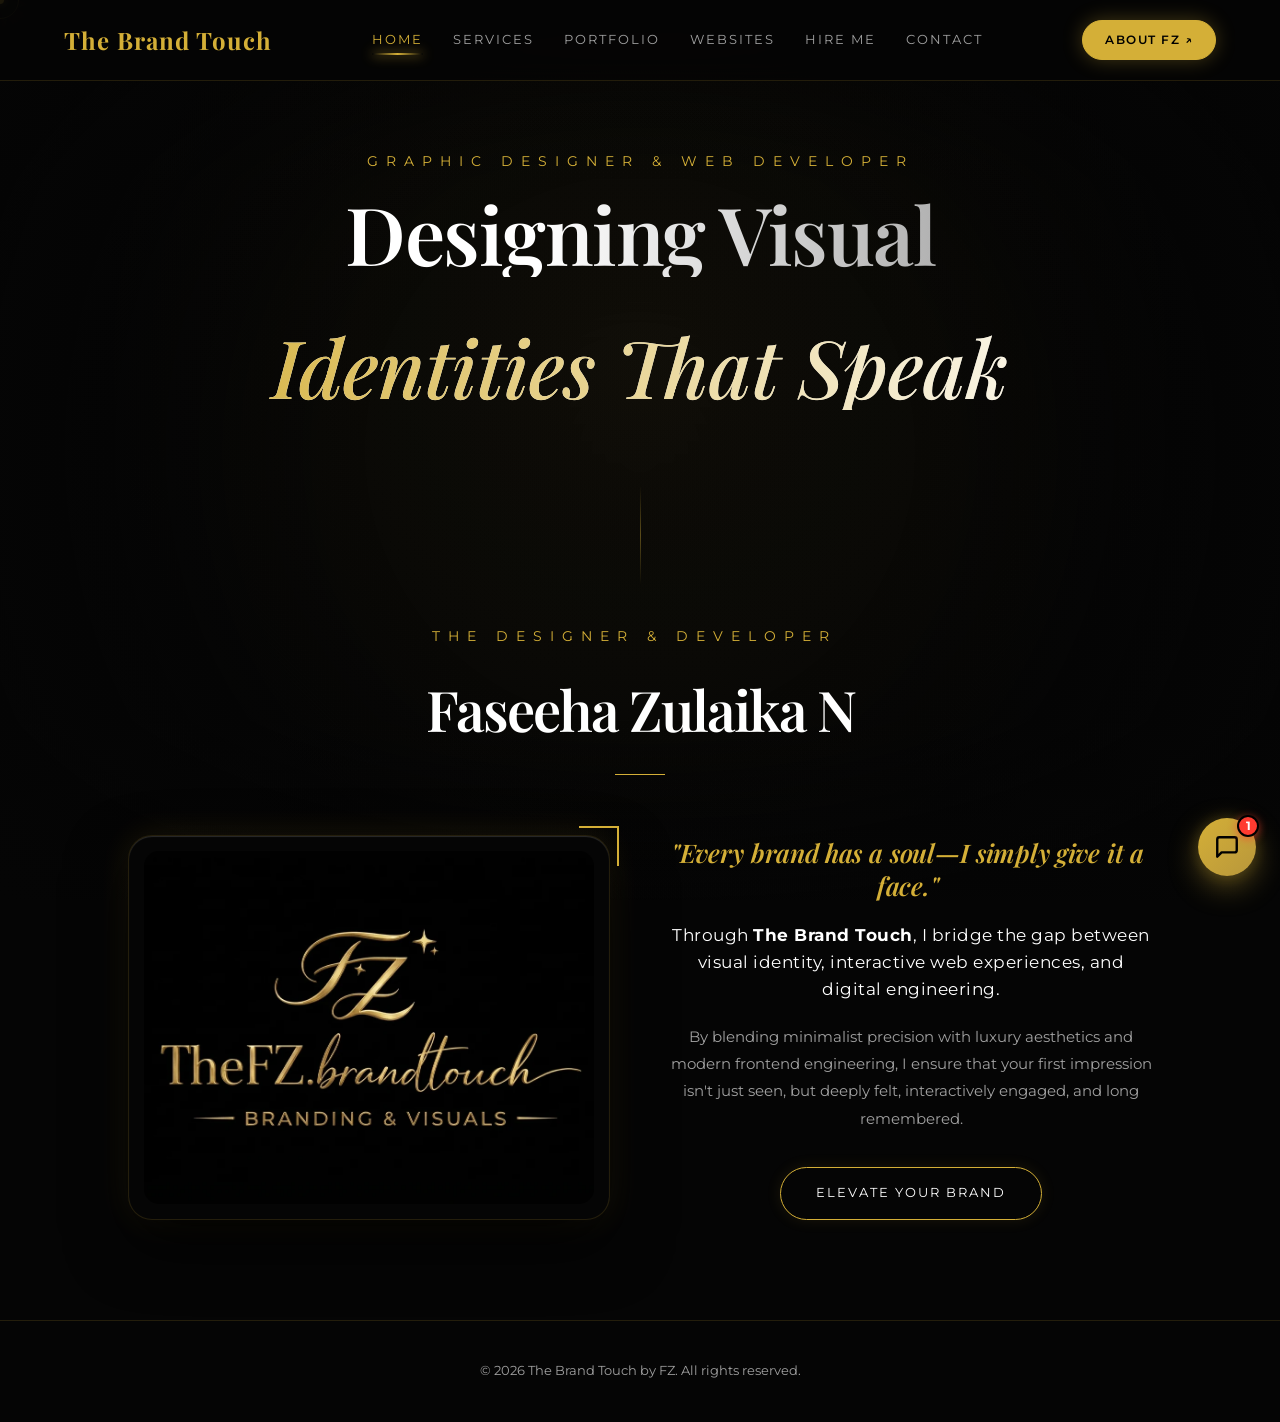
==== commit 2b75a556: "Fix mobile tap highlight, optimize images to WebP, and fix navigation misfires" ====
--- a/index.html
+++ b/index.html
@@ -11,19 +11,22 @@
 
     <!-- Open Graph / Facebook / WhatsApp / LinkedIn -->
     <meta property="og:type" content="website">
-    <meta property="og:url" content="https://the-brand-touch.pages.dev/">
+    <meta property="og:site_name" content="The Brand Touch">
+    <meta property="og:url" content="https://the-brand-touch.brandtouchfz.workers.dev/">
     <meta property="og:title" content="The Brand Touch | Graphic Designer & Web Developer">
     <meta property="og:description" content="Luxury graphic design, branding, and bespoke web development by FZ. Elevating brands into iconic digital experiences.">
-    <meta property="og:image" content="https://the-brand-touch.pages.dev/assets/fz_monogram.png">
+    <meta property="og:image" content="https://cdn.jsdelivr.net/gh/Fasee9831/the-brand-touch@main/assets/preview.png">
+    <meta property="og:image:secure_url" content="https://cdn.jsdelivr.net/gh/Fasee9831/the-brand-touch@main/assets/preview.png">
+    <meta property="og:image:type" content="image/png">
     <meta property="og:image:width" content="1200">
     <meta property="og:image:height" content="630">
 
     <!-- Twitter / X -->
     <meta name="twitter:card" content="summary_large_image">
-    <meta name="twitter:url" content="https://the-brand-touch.pages.dev/">
+    <meta name="twitter:url" content="https://the-brand-touch.brandtouchfz.workers.dev/">
     <meta name="twitter:title" content="The Brand Touch | Graphic Designer & Web Developer">
     <meta name="twitter:description" content="Luxury graphic design, branding, and bespoke web development by FZ. Elevating brands into iconic digital experiences.">
-    <meta name="twitter:image" content="https://the-brand-touch.pages.dev/assets/fz_monogram.png">
+    <meta name="twitter:image" content="https://cdn.jsdelivr.net/gh/Fasee9831/the-brand-touch@main/assets/preview.png">
 
     <link rel="preconnect" href="https://fonts.googleapis.com">
     <link rel="preconnect" href="https://fonts.gstatic.com" crossorigin>
@@ -55,13 +58,30 @@
             -moz-user-select: none;
             -ms-user-select: none;
             user-select: none;
+            -webkit-tap-highlight-color: transparent !important;
         }
         
-        input, textarea, [contenteditable="true"] {
+        input, textarea, select, [contenteditable="true"] {
             -webkit-user-select: text;
             -moz-user-select: text;
             -ms-user-select: text;
             user-select: text;
+            -webkit-tap-highlight-color: transparent !important;
+        }
+
+        a, button, [role="button"], .btn, .portfolio-item, .web-card, .filter-btn, .project-tag, .mobile-menu-toggle, .close-modal, .close-demo {
+            -webkit-tap-highlight-color: transparent !important;
+            -webkit-touch-callout: none;
+            outline: none;
+        }
+
+        button:focus, a:focus, input:focus, textarea:focus {
+            outline: none;
+        }
+
+        button:focus-visible, a:focus-visible {
+            outline: 2px solid var(--gold);
+            outline-offset: 2px;
         }
 
         ::selection {
@@ -1325,9 +1345,11 @@
 
         .mobile-menu-toggle {
             display: none;
-            width: 42px;
-            height: 42px;
-            background: rgba(255, 255, 255, 0.04);
+            width: 44px;
+            height: 44px;
+            min-width: 44px;
+            min-height: 44px;
+            background: rgba(255, 255, 255, 0.05);
             border: 1px solid var(--glass-border);
             border-radius: 50%;
             cursor: pointer;
@@ -1339,6 +1361,7 @@
             z-index: 10002;
             transition: all 0.35s var(--ease-luxury);
             touch-action: manipulation;
+            -webkit-tap-highlight-color: transparent !important;
         }
         .mobile-menu-toggle:hover, .mobile-menu-toggle.active {
             border-color: var(--gold);
@@ -1361,6 +1384,11 @@
             transform: translateY(-3.5px) rotate(-45deg);
         }
 
+        .mobile-drawer-about {
+            display: none;
+            width: 100%;
+        }
+
         /* Large Tablet / Laptop (max-width: 1100px) */
         @media (max-width: 1100px) {
             header { padding: 18px 4%; }
@@ -1372,6 +1400,7 @@
         /* Tablet & Mobile Nav Drawer (max-width: 992px) */
         @media (max-width: 992px) {
             .mobile-menu-toggle { display: flex; }
+            .mobile-drawer-about { display: block; }
             header { padding: 14px 4%; }
             
             nav {
@@ -1388,41 +1417,49 @@
                 align-items: center;
                 opacity: 0;
                 visibility: hidden;
-                pointer-events: none;
+                pointer-events: none !important;
                 transform: translateY(-15px);
-                transition: opacity 0.4s var(--ease-luxury), transform 0.4s var(--ease-luxury), visibility 0.4s;
+                transition: opacity 0.3s var(--ease-luxury), transform 0.3s var(--ease-luxury), visibility 0.3s;
                 z-index: 9999;
             }
             nav.mobile-active {
                 opacity: 1;
                 visibility: visible;
-                pointer-events: auto;
+                pointer-events: auto !important;
                 transform: translateY(0);
             }
             nav ul {
                 flex-direction: column;
-                gap: 16px;
+                gap: 12px;
                 align-items: center;
                 text-align: center;
                 padding: 0;
                 width: 100%;
-                max-width: 300px;
+                max-width: 320px;
             }
             nav a {
                 font-family: 'Playfair Display', serif;
-                font-size: 1.3rem;
-                letter-spacing: 3px;
+                font-size: 1.25rem;
+                letter-spacing: 2px;
                 color: var(--text-muted);
-                padding: 10px 20px;
+                padding: 12px 20px;
                 display: block;
                 width: 100%;
                 border-radius: 12px;
-                transition: all 0.3s ease;
+                transition: all 0.25s ease;
+                -webkit-tap-highlight-color: transparent !important;
+                touch-action: manipulation;
             }
             nav a:hover, nav a.active {
                 color: var(--gold);
                 background: rgba(212, 175, 55, 0.08);
-                transform: scale(1.03);
+                transform: scale(1.02);
+            }
+            .nav-about-fz-drawer {
+                color: var(--gold) !important;
+                border: 1px solid rgba(212, 175, 55, 0.35) !important;
+                background: rgba(212, 175, 55, 0.06);
+                margin-top: 4px;
             }
             .nav-indicator { display: none !important; }
 
@@ -1517,13 +1554,23 @@
         /* Mobile Standard & Small Screens (max-width: 480px, down to 320px) */
         @media (max-width: 480px) {
             section { padding: 75px 4% 45px; }
-            header { padding: 12px 4%; }
-            .logo { font-size: clamp(1.05rem, 3.8vw, 1.25rem); letter-spacing: 0.5px; }
+            header { padding: 12px 3.5%; }
+            .header-actions-wrap { gap: 8px; }
+            .logo { font-size: clamp(1.02rem, 3.6vw, 1.2rem); letter-spacing: 0.5px; }
             
             .about-fz-link {
-                padding: 7px 12px !important;
-                font-size: 0.65rem !important;
-                letter-spacing: 1px !important;
+                padding: 8px 12px !important;
+                font-size: 0.64rem !important;
+                letter-spacing: 0.8px !important;
+                min-height: 42px;
+                display: inline-flex;
+                align-items: center;
+            }
+            .mobile-menu-toggle {
+                width: 42px;
+                height: 42px;
+                min-width: 42px;
+                min-height: 42px;
             }
             
             .intro-fz-wrap {
@@ -1548,16 +1595,18 @@
 
             .filter-nav { gap: 8px; margin-bottom: 24px; }
             .filter-btn { 
-                padding: 8px 14px; 
-                font-size: 0.68rem; 
+                padding: 10px 15px; 
+                font-size: 0.72rem; 
                 letter-spacing: 0.8px;
+                min-height: 40px;
+                touch-action: manipulation;
             }
             .portfolio-item { height: clamp(210px, 58vw, 250px); border-radius: 16px; }
             .portfolio-overlay h3 { font-size: 1.2rem; }
             .portfolio-overlay p { font-size: 0.82rem; }
 
             .project-selector { gap: 8px; margin: 20px auto; }
-            .project-tag { padding: 9px 14px; font-size: 0.68rem; letter-spacing: 0.5px; }
+            .project-tag { padding: 10px 14px; font-size: 0.72rem; letter-spacing: 0.5px; min-height: 40px; touch-action: manipulation; }
             #hire-cta-btn { 
                 padding: 14px 28px; 
                 font-size: 0.75rem; 
@@ -1586,9 +1635,11 @@
 
         /* Tiny Mobile (max-width: 360px) */
         @media (max-width: 360px) {
-            .logo { font-size: 1.0rem; }
-            .about-fz-link { padding: 6px 10px !important; font-size: 0.62rem !important; }
-            .mobile-menu-toggle { width: 38px; height: 38px; }
+            header { padding: 10px 2.5%; }
+            .logo { font-size: 0.95rem; }
+            .header-actions-wrap { gap: 6px; }
+            .about-fz-link { padding: 6px 9px !important; font-size: 0.60rem !important; }
+            .mobile-menu-toggle { width: 40px; height: 40px; min-width: 40px; min-height: 40px; }
             .service-card, .contact-card { padding: 24px 16px; }
             .project-tag { padding: 8px 12px; font-size: 0.64rem; }
             .hero-img-container { max-width: min(240px, 82vw); }
@@ -1732,15 +1783,15 @@
                 <li><a href="#home" class="magnetic active">Home</a></li>
                 <li><a href="#services" class="nav-reveal magnetic">Services</a></li>
                 <li><a href="#portfolio" class="nav-reveal magnetic">Portfolio</a></li>
-                <li><a href="#websites" class="magnetic hoverable nav-link">Websites</a></li>
+                <li><a href="#websites" class="nav-reveal magnetic hoverable">Websites</a></li>
                 <li><a href="#hire" class="nav-reveal magnetic">Hire Me</a></li>
                 <li><a href="#contact" class="nav-reveal magnetic">Contact</a></li>
+                <li class="mobile-drawer-about"><a href="about-fz.html" class="nav-about-fz-drawer">ABOUT FZ ↗</a></li>
                 <div class="nav-indicator"></div>
             </ul>
         </nav>
         <div class="header-actions-wrap">
             <a href="about-fz.html"
-               onclick="window.location.href='about-fz.html'; return true;"
                class="btn btn-fill magnetic about-fz-link"
                aria-label="About FZ"
                style="padding: 10px 22px; font-size: 0.72rem; letter-spacing: 1.5px; font-weight: 600;">
@@ -1767,7 +1818,7 @@
             <div style="display: grid; grid-template-columns: repeat(auto-fit, minmax(300px, 1fr)); gap: 60px; align-items: center;">
                 <div class="fade-in-up" style="display: flex; justify-content: center;">
                     <div class="hero-img-container">
-                        <img src="assets/Gemini_Generated_Image_ghws3tghws3tghws.png" alt="Faseeha Zulaika N" loading="lazy" decoding="async" style="max-width: 100%; height: auto; display: block; border-radius: 15px;">
+                        <img src="assets/Gemini_Generated_Image_ghws3tghws3tghws.webp" alt="Faseeha Zulaika N" loading="lazy" decoding="async" style="max-width: 100%; height: auto; display: block; border-radius: 15px;">
                         <div style="position: absolute; top: -10px; right: -10px; width: 40px; height: 40px; border-top: 2px solid var(--gold); border-right: 2px solid var(--gold);"></div>
                     </div>
                 </div>
@@ -1853,7 +1904,7 @@
             <div class="web-card service-card fade-in-up tilt-card hoverable" data-demo-title="AuraFaz Fragrance Hub" data-demo-url="https://fasee9831.github.io/Perfume-ecommerce-website/" data-demo-desc="Responsive luxury e-commerce web application featuring dynamic layout structures, fragrance catalog, and booking form validation." style="display: flex; flex-direction: column; background: rgba(18, 18, 18, 0.6); backdrop-filter: blur(15px); border: 1px solid rgba(255,255,255,0.08); overflow: hidden; transition: all 0.5s cubic-bezier(0.16, 1, 0.3, 1); cursor: pointer;">
                 <div class="video-wrapper" style="width: 100%; height: 220px; border-radius: 12px; overflow: hidden; margin-bottom: 20px; position: relative; border: 1px solid rgba(212, 175, 55, 0.15);">
                     <div class="video-overlay" style="position: absolute; top: 0; left: 0; width: 100%; height: 100%; background: linear-gradient(to bottom, transparent, rgba(5,5,5,0.85)); z-index: 2; transition: opacity 0.4s;"></div>
-                    <img src="aurafaz_cover.png" alt="AuraFaz Fragrance Hub" loading="lazy" decoding="async" style="width: 100%; height: 100%; object-fit: cover; object-position: top; filter: grayscale(20%) brightness(0.9); transition: filter 0.5s ease; position: relative; z-index: 1;">
+                    <img src="aurafaz_cover.webp" alt="AuraFaz Fragrance Hub" loading="lazy" decoding="async" style="width: 100%; height: 100%; object-fit: cover; object-position: top; filter: grayscale(20%) brightness(0.9); transition: filter 0.5s ease; position: relative; z-index: 1;">
                 </div>
                 <h3 style="color: var(--gold); font-size: 1.5rem; margin-bottom: 12px; font-family: 'Playfair Display', serif;">AuraFaz Fragrance Hub</h3>
                 <p style="color: var(--text-muted); font-size: 0.95rem; margin-bottom: 20px; flex-grow: 1;">Responsive e-commerce web application featuring dynamic layout structures and booking form validation.</p>
@@ -1867,7 +1918,7 @@
             <div class="web-card service-card fade-in-up tilt-card hoverable" data-demo-title="ÉLVARA — Haute Horlogerie" data-demo-url="https://elvara-watch-website.faseehazulaika.workers.dev" data-demo-desc="Ultra-luxury digital atelier and interactive storytelling experience for handcrafted Haute Horlogerie timepieces featuring 3D customization and scroll-driven calibre scrubbing." style="display: flex; flex-direction: column; background: rgba(18, 18, 18, 0.6); backdrop-filter: blur(15px); border: 1px solid rgba(255,255,255,0.08); overflow: hidden; transition: all 0.5s cubic-bezier(0.16, 1, 0.3, 1); cursor: pointer;">
                 <div class="video-wrapper" style="width: 100%; height: 220px; border-radius: 12px; overflow: hidden; margin-bottom: 20px; position: relative; border: 1px solid rgba(212, 175, 55, 0.15);">
                     <div class="video-overlay" style="position: absolute; top: 0; left: 0; width: 100%; height: 100%; background: linear-gradient(to bottom, transparent, rgba(5,5,5,0.85)); z-index: 2; transition: opacity 0.4s;"></div>
-                    <img src="elvara_cover.png" alt="ÉLVARA — Manufacture de Haute Horlogerie" loading="lazy" decoding="async" style="width: 100%; height: 100%; object-fit: cover; object-position: center; filter: grayscale(15%) brightness(0.95); transition: filter 0.5s ease; position: relative; z-index: 1;">
+                    <img src="elvara_cover.webp" alt="ÉLVARA — Manufacture de Haute Horlogerie" loading="lazy" decoding="async" style="width: 100%; height: 100%; object-fit: cover; object-position: center; filter: grayscale(15%) brightness(0.95); transition: filter 0.5s ease; position: relative; z-index: 1;">
                 </div>
                 <h3 style="color: var(--gold); font-size: 1.5rem; margin-bottom: 12px; font-family: 'Playfair Display', serif;">ÉLVARA Timepieces</h3>
                 <p style="color: var(--text-muted); font-size: 0.95rem; margin-bottom: 20px; flex-grow: 1;">Ultra-luxury digital atelier and interactive storytelling experience for handcrafted Haute Horlogerie timepieces.</p>
@@ -1882,7 +1933,7 @@
             <div class="web-card service-card fade-in-up tilt-card hoverable" data-demo-title="Porsche 911 GT3 Viewport" data-demo-url="https://porsche-gt3.onrender.com/" data-demo-desc="Immersive 3D vehicle configuration platform featuring telemetry graphics, GSAP scroll dynamics, and HTML Canvas rendering." style="display: flex; flex-direction: column; background: rgba(18, 18, 18, 0.6); backdrop-filter: blur(15px); border: 1px solid rgba(255,255,255,0.08); overflow: hidden; transition: all 0.5s cubic-bezier(0.16, 1, 0.3, 1); cursor: pointer;">
                 <div class="video-wrapper" style="width: 100%; height: 220px; border-radius: 12px; overflow: hidden; margin-bottom: 20px; position: relative; border: 1px solid rgba(212, 175, 55, 0.15);">
                     <div class="video-overlay" style="position: absolute; top: 0; left: 0; width: 100%; height: 100%; background: linear-gradient(to bottom, transparent, rgba(5,5,5,0.85)); z-index: 2; transition: opacity 0.4s;"></div>
-                    <img src="porche_cover.png" alt="Porsche 911 GT3 Viewport" loading="lazy" decoding="async" style="width: 100%; height: 100%; object-fit: cover; object-position: center; filter: grayscale(20%) brightness(0.9); transition: filter 0.5s ease; position: relative; z-index: 1;">
+                    <img src="porche_cover.webp" alt="Porsche 911 GT3 Viewport" loading="lazy" decoding="async" style="width: 100%; height: 100%; object-fit: cover; object-position: center; filter: grayscale(20%) brightness(0.9); transition: filter 0.5s ease; position: relative; z-index: 1;">
                 </div>
                 <h3 style="color: var(--gold); font-size: 1.5rem; margin-bottom: 12px; font-family: 'Playfair Display', serif;">Porsche 911 GT3 Viewport</h3>
                 <p style="color: var(--text-muted); font-size: 0.95rem; margin-bottom: 20px; flex-grow: 1;">Immersive 3D vehicle configuration platform featuring telemetry and scroll-driven video backgrounds.</p>
@@ -1962,25 +2013,25 @@
             <button class="filter-btn magnetic" data-filter="business">Business Cards</button>
         </div>
         <div class="portfolio-grid fade-in-up">
-            <div class="portfolio-item" data-category="menu" style="background-image: url('assets/menu.png');"><div class="portfolio-overlay"><h3>Bakers Point</h3><p>Bakery Menu Design</p></div></div>
-            <div class="portfolio-item" data-category="poster" style="background-image: url('assets/poster.png');"><div class="portfolio-overlay"><h3>Blue Lady</h3><p>Poster Ad</p></div></div>
-            <div class="portfolio-item" data-category="poster" style="background-image: url('assets/chanel perfume.png');"><div class="portfolio-overlay"><h3>Chanel N°5</h3><p>Luxury Perfume Poster</p></div></div>
-            <div class="portfolio-item" data-category="menu" style="background-image: url('assets/shawwwwwwwwweeeeeeeeeee.png');"><div class="portfolio-overlay"><h3>Shawarma Menu Card</h3><p>Restaurant Menu Design</p></div></div>
-            <div class="portfolio-item" data-category="poster" style="background-image: url('assets/mouse.png');"><div class="portfolio-overlay"><h3>AirPods Pro</h3><p>Product Poster</p></div></div>
-            <div class="portfolio-item" data-category="poster" style="background-image: url('assets/orange.png');"><div class="portfolio-overlay"><h3>Luminous Recovery</h3><p>Luxury Skincare Ad</p></div></div>
-            <div class="portfolio-item" data-category="brochure" style="background-image: url('assets/brochure.png');"><div class="portfolio-overlay"><h3>Bakery Brand Brochure</h3><p>Brand Presentation Design</p></div></div>
-            <div class="portfolio-item" data-category="poster" style="background-image: url('assets/ELVIS GLOAMING.png');"><div class="portfolio-overlay"><h3>Elvis Gloaming</h3><p>Premium Skin Care Advertisement</p></div></div>
-            <div class="portfolio-item" data-category="poster" style="background-image: url('assets/cosmo.png');"><div class="portfolio-overlay"><h3>COSMO Glow Natural</h3><p>Pure Aloe Care — Skincare Poster</p></div></div>
-            <div class="portfolio-item" data-category="poster" style="background-image: url('assets/burger.png');"><div class="portfolio-overlay"><h3>Burger Promo Poster</h3><p>Food Advertisement</p></div></div>
-            <div class="portfolio-item" data-category="poster" style="background-image: url('assets/NIKE.png');"><div class="portfolio-overlay"><h3>Nike Air Force 1</h3><p>Footwear Poster Design</p></div></div>
-            <div class="portfolio-item" data-category="poster" style="background-image: url('assets/obsidian watch.png');"><div class="portfolio-overlay"><h3>Obsidian Elite Watch</h3><p>Premium Watch Ad</p></div></div>
-            <div class="portfolio-item" data-category="poster" style="background-image: url('assets/best spprite.png');"><div class="portfolio-overlay"><h3>Feel the Fizz</h3><p>High-Impact Product Advertisement</p></div></div>
-            <div class="portfolio-item" data-category="poster" style="background-image: url('assets/coffeeposter.png');"><div class="portfolio-overlay"><h3>Sleepy Owl Coffee</h3><p>Wake Your Inner Owl — Beverage Poster</p></div></div>
-            <div class="portfolio-item" data-category="poster" style="background-image: url('assets/GUERLAIN.png');"><div class="portfolio-overlay"><h3>Rouge G by Guerlain</h3><p>Iconic Rouge G Lipstick</p></div></div>
-            <div class="portfolio-item" data-category="business" style="background-image: url('assets/busnesscard.png');"><div class="portfolio-overlay"><h3>Luxury Cards</h3><p>Business Cards</p></div></div>
-            <div class="portfolio-item" data-category="poster" style="background-image: url('assets/PISTACHIO.png');"><div class="portfolio-overlay"><h3>Pistachio Scoop</h3><p>Crafted for True Ice Cream Lovers</p></div></div>
-            <div class="portfolio-item" data-category="business" style="background-image: url('assets/bc.png');"><div class="portfolio-overlay"><h3>Premium Business Cards</h3><p>Clean Premium Design</p></div></div>
-            <div class="portfolio-item" data-category="brochure" style="background-image: url('assets/simple brochure.png');"><div class="portfolio-overlay"><h3>Bakery Brochure</h3><p>Clean & Professional Layout</p></div></div>
+            <div class="portfolio-item" data-category="menu" style="background-image: url('assets/menu.webp');"><div class="portfolio-overlay"><h3>Bakers Point</h3><p>Bakery Menu Design</p></div></div>
+            <div class="portfolio-item" data-category="poster" style="background-image: url('assets/poster.webp');"><div class="portfolio-overlay"><h3>Blue Lady</h3><p>Poster Ad</p></div></div>
+            <div class="portfolio-item" data-category="poster" style="background-image: url('assets/chanel perfume.webp');"><div class="portfolio-overlay"><h3>Chanel N°5</h3><p>Luxury Perfume Poster</p></div></div>
+            <div class="portfolio-item" data-category="menu" style="background-image: url('assets/shawwwwwwwwweeeeeeeeeee.webp');"><div class="portfolio-overlay"><h3>Shawarma Menu Card</h3><p>Restaurant Menu Design</p></div></div>
+            <div class="portfolio-item" data-category="poster" style="background-image: url('assets/mouse.webp');"><div class="portfolio-overlay"><h3>AirPods Pro</h3><p>Product Poster</p></div></div>
+            <div class="portfolio-item" data-category="poster" style="background-image: url('assets/orange.webp');"><div class="portfolio-overlay"><h3>Luminous Recovery</h3><p>Luxury Skincare Ad</p></div></div>
+            <div class="portfolio-item" data-category="brochure" style="background-image: url('assets/brochure.webp');"><div class="portfolio-overlay"><h3>Bakery Brand Brochure</h3><p>Brand Presentation Design</p></div></div>
+            <div class="portfolio-item" data-category="poster" style="background-image: url('assets/ELVIS GLOAMING.webp');"><div class="portfolio-overlay"><h3>Elvis Gloaming</h3><p>Premium Skin Care Advertisement</p></div></div>
+            <div class="portfolio-item" data-category="poster" style="background-image: url('assets/cosmo.webp');"><div class="portfolio-overlay"><h3>COSMO Glow Natural</h3><p>Pure Aloe Care — Skincare Poster</p></div></div>
+            <div class="portfolio-item" data-category="poster" style="background-image: url('assets/burger.webp');"><div class="portfolio-overlay"><h3>Burger Promo Poster</h3><p>Food Advertisement</p></div></div>
+            <div class="portfolio-item" data-category="poster" style="background-image: url('assets/NIKE.webp');"><div class="portfolio-overlay"><h3>Nike Air Force 1</h3><p>Footwear Poster Design</p></div></div>
+            <div class="portfolio-item" data-category="poster" style="background-image: url('assets/obsidian watch.webp');"><div class="portfolio-overlay"><h3>Obsidian Elite Watch</h3><p>Premium Watch Ad</p></div></div>
+            <div class="portfolio-item" data-category="poster" style="background-image: url('assets/best spprite.webp');"><div class="portfolio-overlay"><h3>Feel the Fizz</h3><p>High-Impact Product Advertisement</p></div></div>
+            <div class="portfolio-item" data-category="poster" style="background-image: url('assets/coffeeposter.webp');"><div class="portfolio-overlay"><h3>Sleepy Owl Coffee</h3><p>Wake Your Inner Owl — Beverage Poster</p></div></div>
+            <div class="portfolio-item" data-category="poster" style="background-image: url('assets/GUERLAIN.webp');"><div class="portfolio-overlay"><h3>Rouge G by Guerlain</h3><p>Iconic Rouge G Lipstick</p></div></div>
+            <div class="portfolio-item" data-category="business" style="background-image: url('assets/busnesscard.webp');"><div class="portfolio-overlay"><h3>Luxury Cards</h3><p>Business Cards</p></div></div>
+            <div class="portfolio-item" data-category="poster" style="background-image: url('assets/PISTACHIO.webp');"><div class="portfolio-overlay"><h3>Pistachio Scoop</h3><p>Crafted for True Ice Cream Lovers</p></div></div>
+            <div class="portfolio-item" data-category="business" style="background-image: url('assets/bc.webp');"><div class="portfolio-overlay"><h3>Premium Business Cards</h3><p>Clean Premium Design</p></div></div>
+            <div class="portfolio-item" data-category="brochure" style="background-image: url('assets/simple brochure.webp');"><div class="portfolio-overlay"><h3>Bakery Brochure</h3><p>Clean & Professional Layout</p></div></div>
         </div>
     </section>
 
@@ -2146,18 +2197,24 @@
                 title.appendChild(frag);
             });
         }
-        setupStaggeredTitles();
-
-        // --- 3. START ANIMATION TIMING ---
-        window.addEventListener('load', function() {
+        // --- 3. START ANIMATION TIMING WITH FAST SAFE FALLBACK ---
+        let isLoadedTriggered = false;
+        function revealExperience() {
+            if (isLoadedTriggered) return;
+            isLoadedTriggered = true;
+            document.body.classList.add('loaded');
             setTimeout(() => {
-                document.body.classList.add('loaded');
-                setTimeout(() => {
-                    const heroElements = document.querySelectorAll('#home .fade-in-up, #home .shimmer-title');
-                    heroElements.forEach(el => el.classList.add('visible'));
-                }, 500);
-            }, 3500); 
+                const heroElements = document.querySelectorAll('#home .fade-in-up, #home .shimmer-title');
+                heroElements.forEach(el => el.classList.add('visible'));
+            }, 300);
+        }
+        window.addEventListener('DOMContentLoaded', () => {
+            setTimeout(revealExperience, 2000);
         });
+        window.addEventListener('load', () => {
+            setTimeout(revealExperience, 1200);
+        });
+        setTimeout(revealExperience, 2800);
 
         // --- 4. SCROLL ANIMATIONS (REPEATING ON EVERY SECTION VISIT) ---
         const observerOptions = { threshold: 0.08, rootMargin: "0px 0px -25px 0px" };
@@ -2921,10 +2978,11 @@
         }
 
         let isNavigating = false;
+        let navTimeout = null;
         let currentSectionKey = 'home';
 
         function showSingleSection(targetId) {
-            if (!targetId || !targetId.startsWith('#') || isNavigating) return;
+            if (!targetId || !targetId.startsWith('#')) return;
             const targetSection = document.querySelector(targetId);
             if (!targetSection) return;
 
@@ -2936,17 +2994,18 @@
             const activeSections = Array.from(document.querySelectorAll('section')).filter(s => getComputedStyle(s).display !== 'none');
             
             if (activeSections.length > 0 && activeSections[0] !== targetSection) {
+                if (navTimeout) clearTimeout(navTimeout);
                 isNavigating = true;
                 const currentSec = activeSections[0];
                 
                 currentSec.style.opacity = '0';
-                currentSec.style.transform = 'translateY(15px)';
-
-                setTimeout(() => {
+                currentSec.style.transform = 'translateY(10px)';
+
+                navTimeout = setTimeout(() => {
                     document.querySelectorAll('section').forEach(sec => {
                         sec.style.display = 'none';
                         sec.style.opacity = '0';
-                        sec.style.transform = 'translateY(25px)';
+                        sec.style.transform = 'translateY(15px)';
                     });
 
                     targetSection.style.display = 'flex';
@@ -2957,17 +3016,20 @@
 
                     window.scrollTo({ top: 0, behavior: 'smooth' });
 
-                    targetSection.querySelectorAll('.fade-in-up, .slide-from-right, .animate-words, .shimmer-title, .service-card, .tilt-card, .stagger-title').forEach(el => {
+                    targetSection.querySelectorAll('.fade-in-up, .slide-from-right, .animate-words, .shimmer-title, .service-card, .tilt-card, .stagger-title, .web-card').forEach(el => {
                         el.classList.add('visible');
                     });
 
-                    setTimeout(() => { isNavigating = false; }, 400);
-                }, 350);
+                    isNavigating = false;
+                }, 180);
             } else {
                 targetSection.style.display = 'flex';
                 targetSection.style.opacity = '1';
                 targetSection.style.transform = 'translateY(0)';
                 window.scrollTo({ top: 0, behavior: 'smooth' });
+                targetSection.querySelectorAll('.fade-in-up, .slide-from-right, .animate-words, .shimmer-title, .service-card, .tilt-card, .stagger-title, .web-card').forEach(el => {
+                    el.classList.add('visible');
+                });
             }
         }
 
@@ -2998,7 +3060,7 @@
             });
         }
 
-        document.querySelectorAll('.nav-reveal, nav a').forEach(link => {
+        document.querySelectorAll('.nav-reveal, nav a:not(.nav-about-fz-drawer)').forEach(link => {
             link.addEventListener('click', function(e) {
                 const targetId = this.getAttribute('href');
                 if (
@@ -3014,7 +3076,7 @@
         });
 
         // Direct explicit handler for ABOUT FZ ↗ navigation
-        document.querySelectorAll('.about-fz-link').forEach(btn => {
+        document.querySelectorAll('.about-fz-link, .nav-about-fz-drawer').forEach(btn => {
             btn.addEventListener('click', function(e) {
                 e.stopPropagation();
                 closeMobileNav();
@@ -3228,9 +3290,6 @@
                 e.preventDefault();
                 openPortfolioModal(this);
             });
-            item.addEventListener('touchend', function() {
-                openPortfolioModal(this);
-            }, { passive: true });
         });
         if (closeAdModalBtn) {
             closeAdModalBtn.addEventListener('click', closePortfolioModal);
@@ -3266,12 +3325,6 @@
                 const desc = this.getAttribute('data-demo-desc');
                 openDemoModal(url, title, desc);
             });
-            card.addEventListener('touchend', function() {
-                const url = this.getAttribute('data-demo-url');
-                const title = this.getAttribute('data-demo-title');
-                const desc = this.getAttribute('data-demo-desc');
-                openDemoModal(url, title, desc);
-            }, { passive: true });
         });
         const closeDemo = document.querySelector('.close-demo');
         if (closeDemo) {
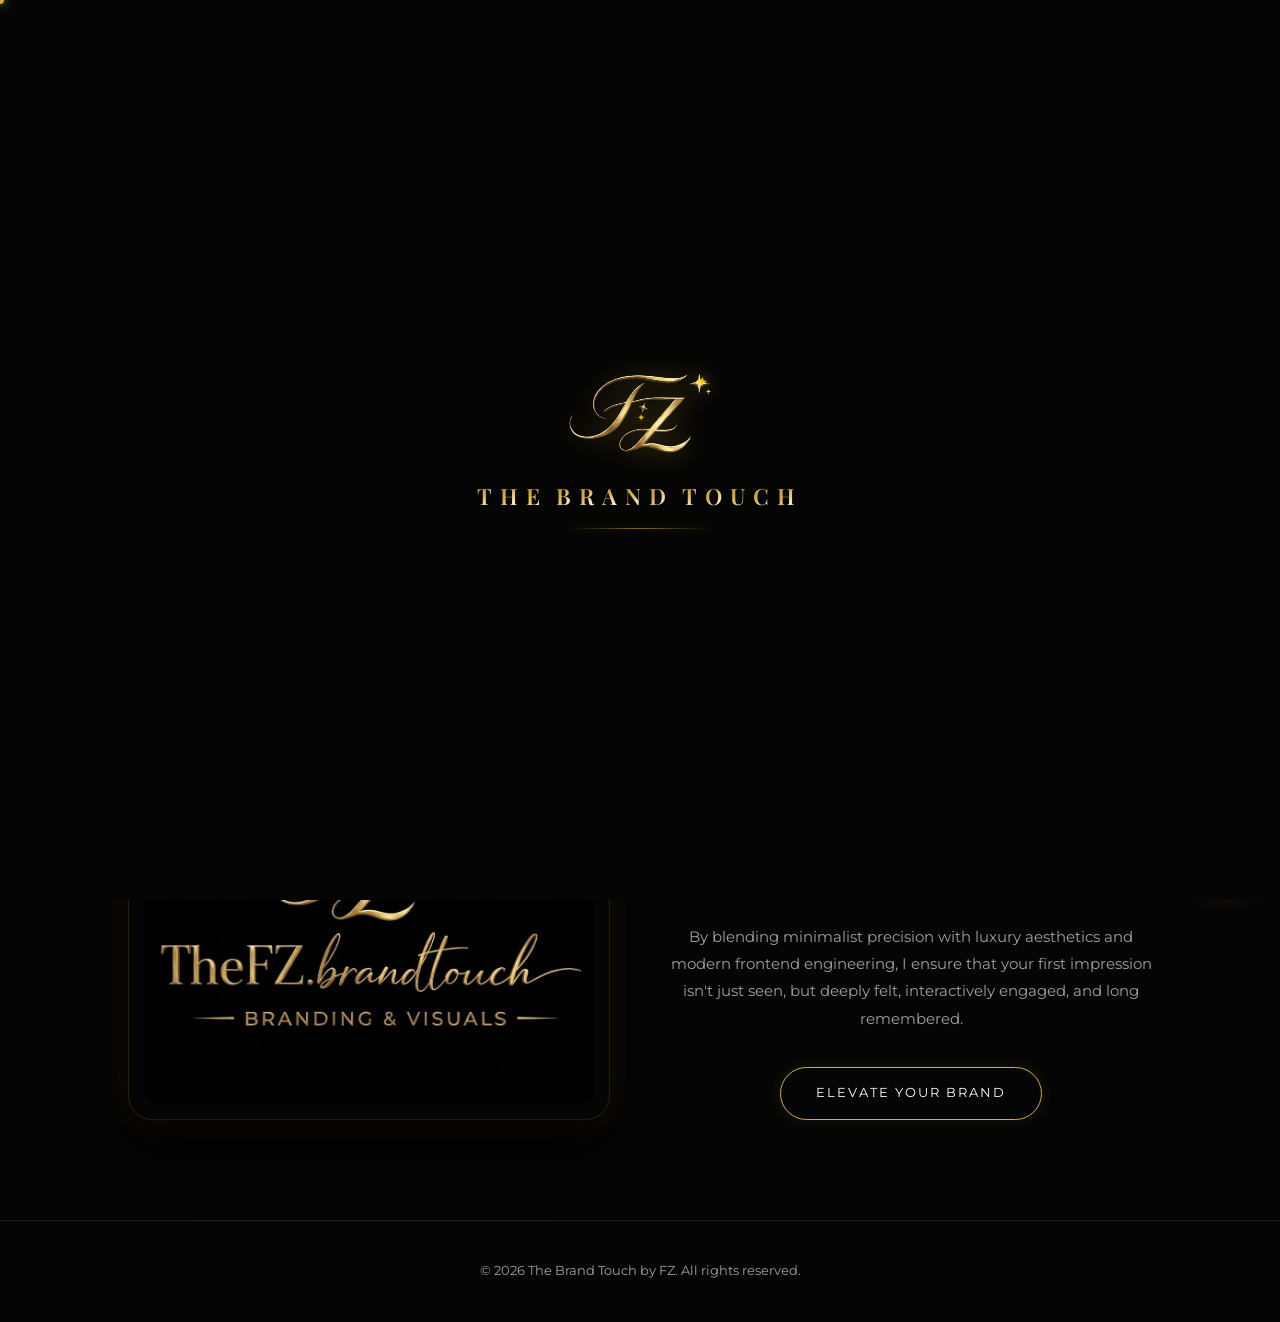
==== commit 3a274f8f: "Fix preloader 'THE BRAND TOUCH' text reveal and mobile responsiveness" ====
--- a/index.html
+++ b/index.html
@@ -273,14 +273,25 @@
             100% { transform: translateY(-100px) scale(1); opacity: 0; }
         }
 
-        .intro-content { display: flex; flex-direction: column; align-items: center; position: relative; z-index: 2; }
+        .intro-content { 
+            display: flex; 
+            flex-direction: column; 
+            align-items: center; 
+            position: relative; 
+            z-index: 2; 
+            width: 100%;
+            max-width: 94vw;
+            padding: 0 10px;
+            box-sizing: border-box;
+            text-align: center;
+        }
 
         /* --- FZ CALLIGRAPHIC MONOGRAM REVEAL --- */
         .intro-fz-wrap {
             position: relative;
             width: 148px;
             height: 84px;
-            margin-bottom: 28px;
+            margin-bottom: 24px;
             display: flex;
             align-items: center;
             justify-content: center;
@@ -288,8 +299,8 @@
             transform: scale(0.96) translateZ(0);
             filter: blur(3px);
             will-change: transform, opacity, filter;
-            animation: fzMonogramEntrance 1.5s var(--ease-luxury) 0.1s forwards,
-                       fzLivingPulse 4s ease-in-out 1.6s infinite;
+            animation: fzMonogramEntrance 1.2s var(--ease-luxury) 0.05s forwards,
+                       fzLivingPulse 4s ease-in-out 1.3s infinite;
         }
 
         .intro-fz-svg {
@@ -407,7 +418,7 @@
             -webkit-mask-position: center;
             mask-position: center;
             opacity: 0;
-            animation: sheenPassFZ 1.2s ease-in-out 1.7s forwards;
+            animation: sheenPassFZ 1.2s ease-in-out 1.2s forwards;
         }
 
         .fz-shine-sweep::after {
@@ -419,7 +430,7 @@
             height: 140%;
             background: linear-gradient(105deg, transparent 20%, rgba(255, 255, 255, 0.8) 50%, rgba(255, 230, 150, 0.95) 55%, transparent 80%);
             transform: skewX(-25deg);
-            animation: sweepMove 1.1s cubic-bezier(0.16, 1, 0.3, 1) 1.7s forwards;
+            animation: sweepMove 1.1s cubic-bezier(0.16, 1, 0.3, 1) 1.2s forwards;
         }
 
         @keyframes sheenPassFZ {
@@ -450,14 +461,14 @@
             top: 3px;
             right: 5px;
             font-size: 0.95rem;
-            animation: sparkleTwinkle 1.4s ease-out 1.85s forwards;
+            animation: sparkleTwinkle 1.4s ease-out 1.3s forwards;
         }
 
         .fz-sparkle.sp-inner {
             top: 42px;
             left: 48%;
             font-size: 0.65rem;
-            animation: sparkleTwinkle 1.4s ease-out 2.05s forwards;
+            animation: sparkleTwinkle 1.4s ease-out 1.5s forwards;
         }
 
         @keyframes sparkleTwinkle {
@@ -481,21 +492,46 @@
             }
         }
 
-        .intro-text-mask { overflow: hidden; margin-bottom: 15px; position: relative; }
+        .intro-text-mask { 
+            overflow: hidden; 
+            margin-bottom: 14px; 
+            position: relative; 
+            display: flex;
+            justify-content: center;
+            align-items: center;
+            width: 100%;
+            max-width: 100%;
+            padding: 4px 0;
+        }
 
         .intro-title {
-            font-size: 1.4rem; letter-spacing: 8px; text-transform: uppercase;
-            color: transparent; position: relative; display: flex;
+            font-size: 1.4rem; 
+            letter-spacing: 8px; 
+            text-transform: uppercase;
+            color: var(--gold); 
+            position: relative; 
+            display: flex;
+            justify-content: center;
+            align-items: center;
+            flex-wrap: nowrap;
+            white-space: nowrap;
+            margin: 0;
+            padding: 0;
+            line-height: 1.2;
         }
         
         .intro-title span {
             display: inline-block;
-            transform: translateY(110%);
+            transform: translateY(115%);
             opacity: 0;
             background: linear-gradient(135deg, #be9336 0%, #d4af37 25%, #f5e6b8 42%, #ffffff 50%, #f5e6b8 58%, #d4af37 75%, #be9336 100%);
             background-size: 200% auto;
-            -webkit-background-clip: text; -webkit-text-fill-color: transparent;
-            animation: letterRise 1.2s var(--ease-luxury) forwards, metalShine 3s linear infinite;
+            -webkit-background-clip: text; 
+            background-clip: text;
+            -webkit-text-fill-color: transparent;
+            color: #d4af37;
+            will-change: transform, opacity;
+            animation: letterRise 0.9s var(--ease-luxury) forwards, metalShine 3s linear infinite;
         }
 
         .intro-line {
@@ -503,11 +539,11 @@
             background: linear-gradient(90deg, transparent, var(--gold), transparent);
             box-shadow: 0 0 10px rgba(212, 175, 55, 0.5);
             opacity: 0;
-            animation: lineDraw 1.5s var(--ease-luxury) 2s forwards;
+            animation: lineDraw 1.2s var(--ease-luxury) 0.8s forwards;
         }
 
         @keyframes letterRise {
-            0% { transform: translateY(110%); opacity: 0; filter: blur(4px); }
+            0% { transform: translateY(115%); opacity: 0; filter: blur(3px); }
             100% { transform: translateY(0); opacity: 1; filter: blur(0); }
         }
         @keyframes metalShine { 
@@ -520,8 +556,8 @@
             100% { width: 140px; opacity: 0.6; } 
         }
 
-        body.loaded #intro-overlay { opacity: 0 !important; visibility: hidden !important; pointer-events: none !important; display: none !important; }
-        body.loaded .intro-content { transform: scale(1.1); filter: blur(10px); opacity: 0; transition: all 1s ease; pointer-events: none !important; }
+        body.loaded #intro-overlay { opacity: 0 !important; visibility: hidden !important; pointer-events: none !important; }
+        body.loaded .intro-content { transform: scale(1.08); filter: blur(8px); opacity: 0; transition: all 0.9s ease; pointer-events: none !important; }
 
         /* --- STAGGERED HEADINGS & TYPOGRAPHY REVEALS --- */
         .mask-container { overflow: hidden; display: block; margin-bottom: 5px; }
@@ -1574,13 +1610,13 @@
             }
             
             .intro-fz-wrap {
-                width: 120px;
-                height: 68px;
-                margin-bottom: 20px;
+                width: 116px;
+                height: 66px;
+                margin-bottom: 16px;
             }
             .intro-title {
-                font-size: clamp(0.92rem, 4vw, 1.15rem);
-                letter-spacing: clamp(3px, 1.6vw, 5px);
+                font-size: clamp(0.82rem, 3.8vw, 1.05rem);
+                letter-spacing: clamp(2.5px, 1.4vw, 4.5px);
             }
 
             .shimmer-text, .shimmer-title { 
@@ -1640,6 +1676,8 @@
             .header-actions-wrap { gap: 6px; }
             .about-fz-link { padding: 6px 9px !important; font-size: 0.60rem !important; }
             .mobile-menu-toggle { width: 40px; height: 40px; min-width: 40px; min-height: 40px; }
+            .intro-fz-wrap { width: 96px; height: 54px; margin-bottom: 12px; }
+            .intro-title { font-size: 0.74rem; letter-spacing: 2px; }
             .service-card, .contact-card { padding: 24px 16px; }
             .project-tag { padding: 8px 12px; font-size: 0.64rem; }
             .hero-img-container { max-width: min(240px, 82vw); }
@@ -2148,14 +2186,19 @@
         function setupIntroAnimation() {
             const introTitle = document.getElementById('intro-title-text');
             if (!introTitle) return;
-            const text = introTitle.textContent;
+            const text = introTitle.textContent.trim();
             introTitle.textContent = '';
             const frag = document.createDocumentFragment();
             text.split('').forEach((char, index) => {
                 const span = document.createElement('span');
                 span.textContent = char;
-                if (char === ' ') span.style.width = '15px';
-                span.style.animationDelay = `${1.8 + (index * 0.1)}s, ${3 + (index * 0.1)}s`; 
+                if (char === ' ') {
+                    span.style.width = '0.35em';
+                    span.style.minWidth = '5px';
+                }
+                const riseDelay = (0.35 + (index * 0.04)).toFixed(2);
+                const shineDelay = (1.4 + (index * 0.04)).toFixed(2);
+                span.style.animationDelay = `${riseDelay}s, ${shineDelay}s`; 
                 frag.appendChild(span);
             });
             introTitle.appendChild(frag);
@@ -2204,17 +2247,21 @@
             isLoadedTriggered = true;
             document.body.classList.add('loaded');
             setTimeout(() => {
+                const intro = document.getElementById('intro-overlay');
+                if (intro) intro.style.display = 'none';
+            }, 1000);
+            setTimeout(() => {
                 const heroElements = document.querySelectorAll('#home .fade-in-up, #home .shimmer-title');
                 heroElements.forEach(el => el.classList.add('visible'));
             }, 300);
         }
         window.addEventListener('DOMContentLoaded', () => {
-            setTimeout(revealExperience, 2000);
+            setTimeout(revealExperience, 2400);
         });
         window.addEventListener('load', () => {
-            setTimeout(revealExperience, 1200);
+            setTimeout(revealExperience, 2200);
         });
-        setTimeout(revealExperience, 2800);
+        setTimeout(revealExperience, 3000);
 
         // --- 4. SCROLL ANIMATIONS (REPEATING ON EVERY SECTION VISIT) ---
         const observerOptions = { threshold: 0.08, rootMargin: "0px 0px -25px 0px" };
